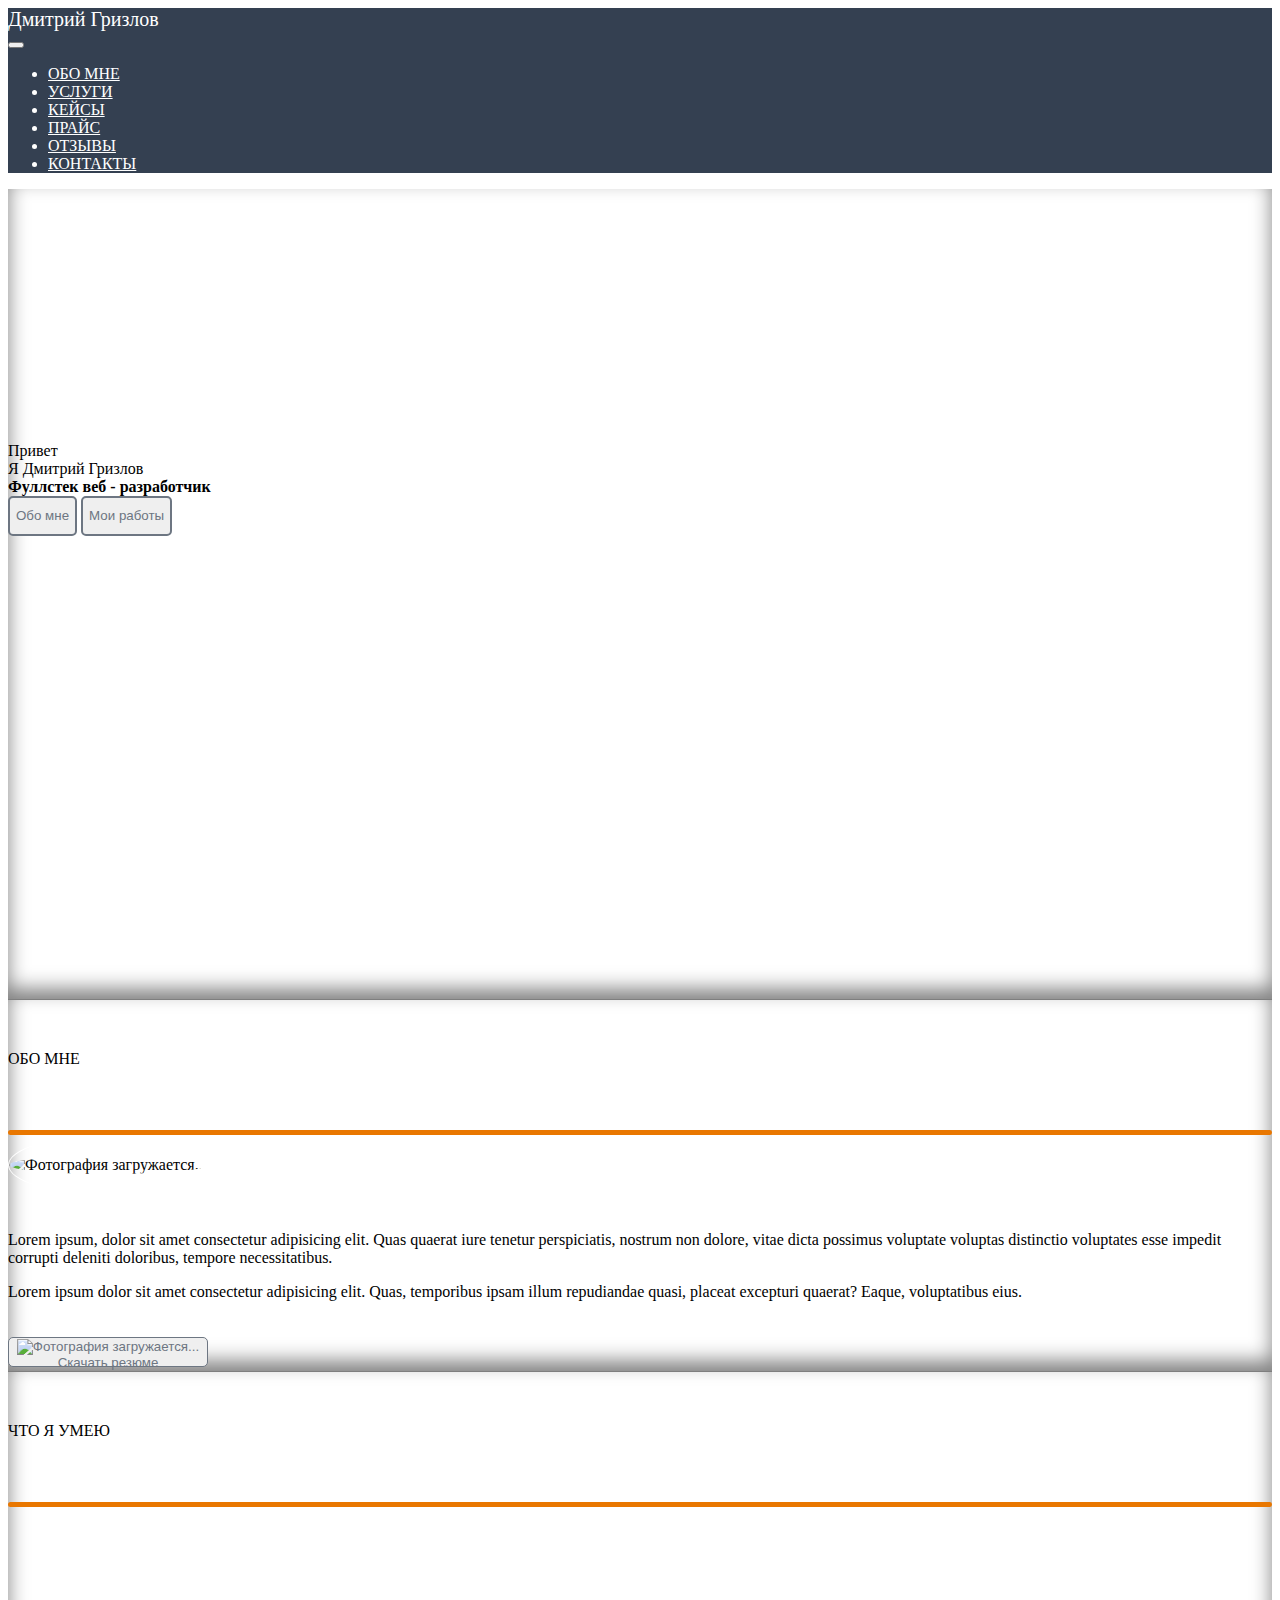
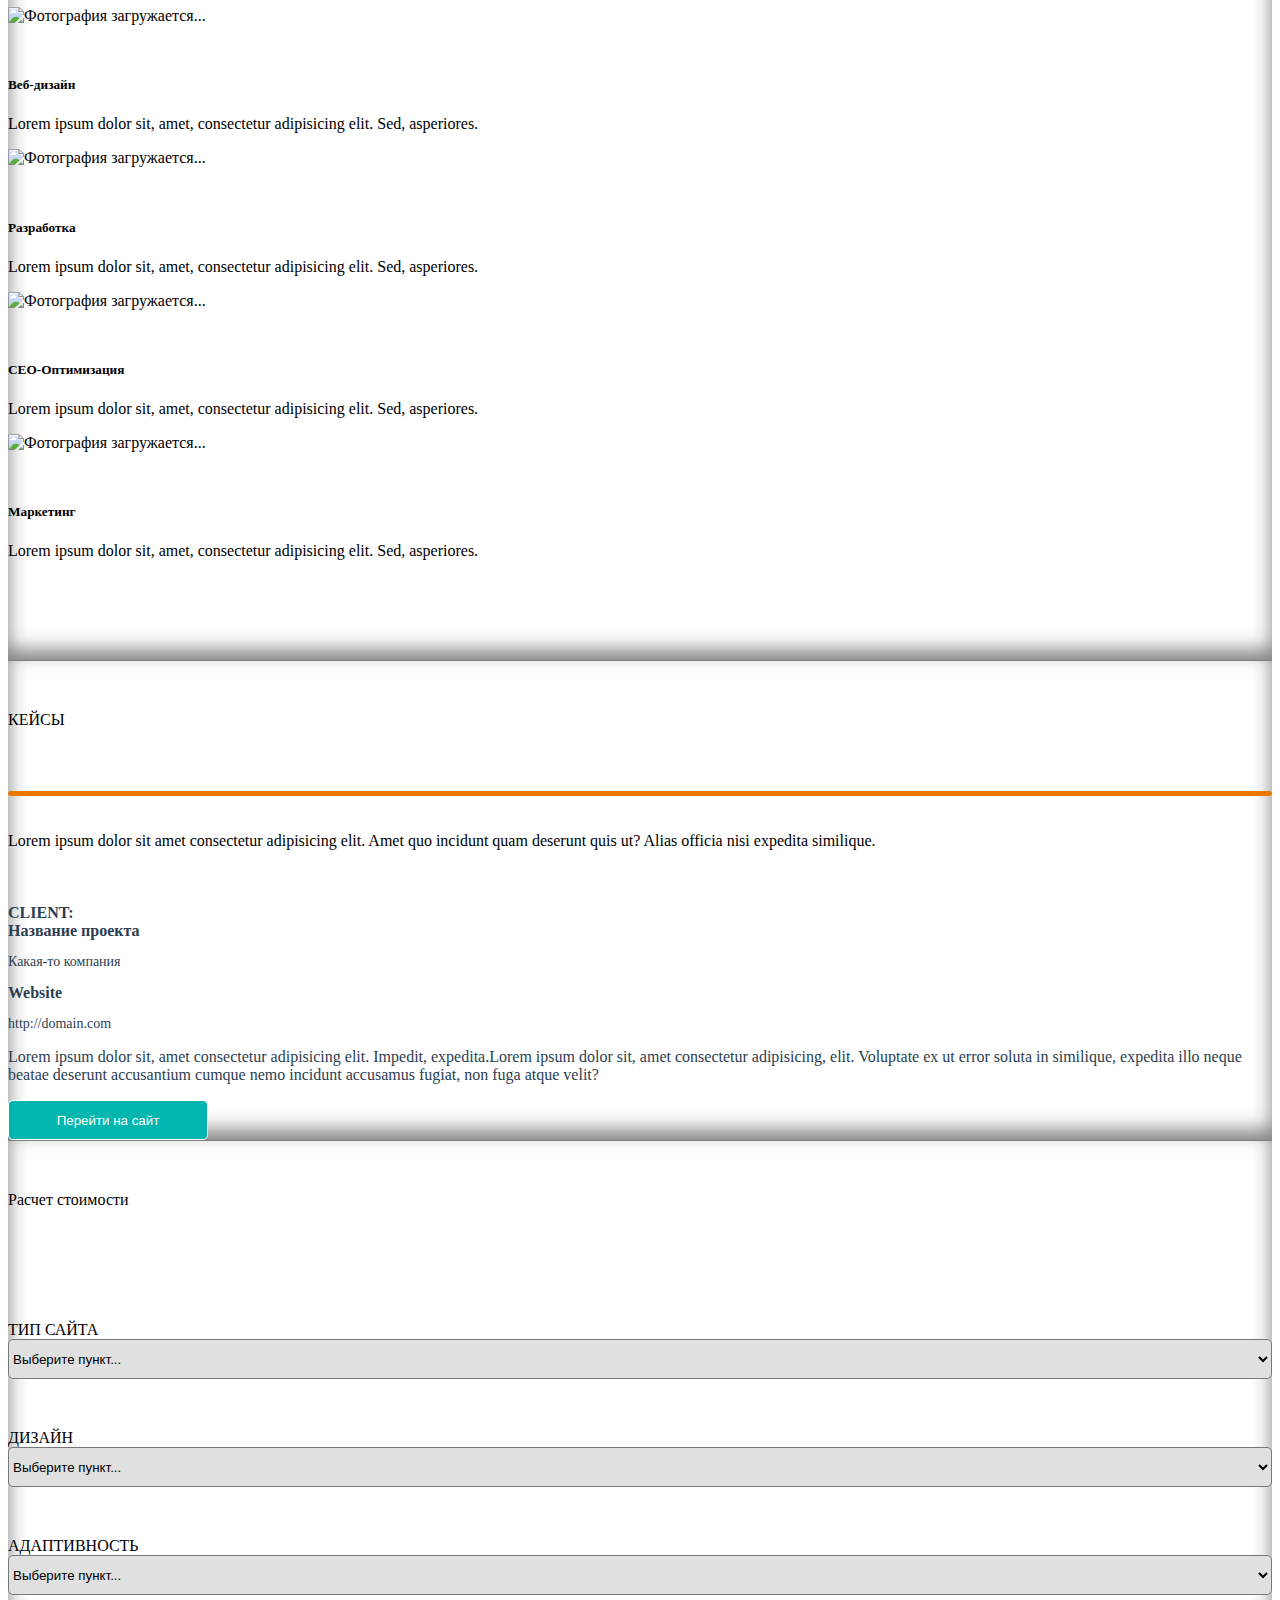
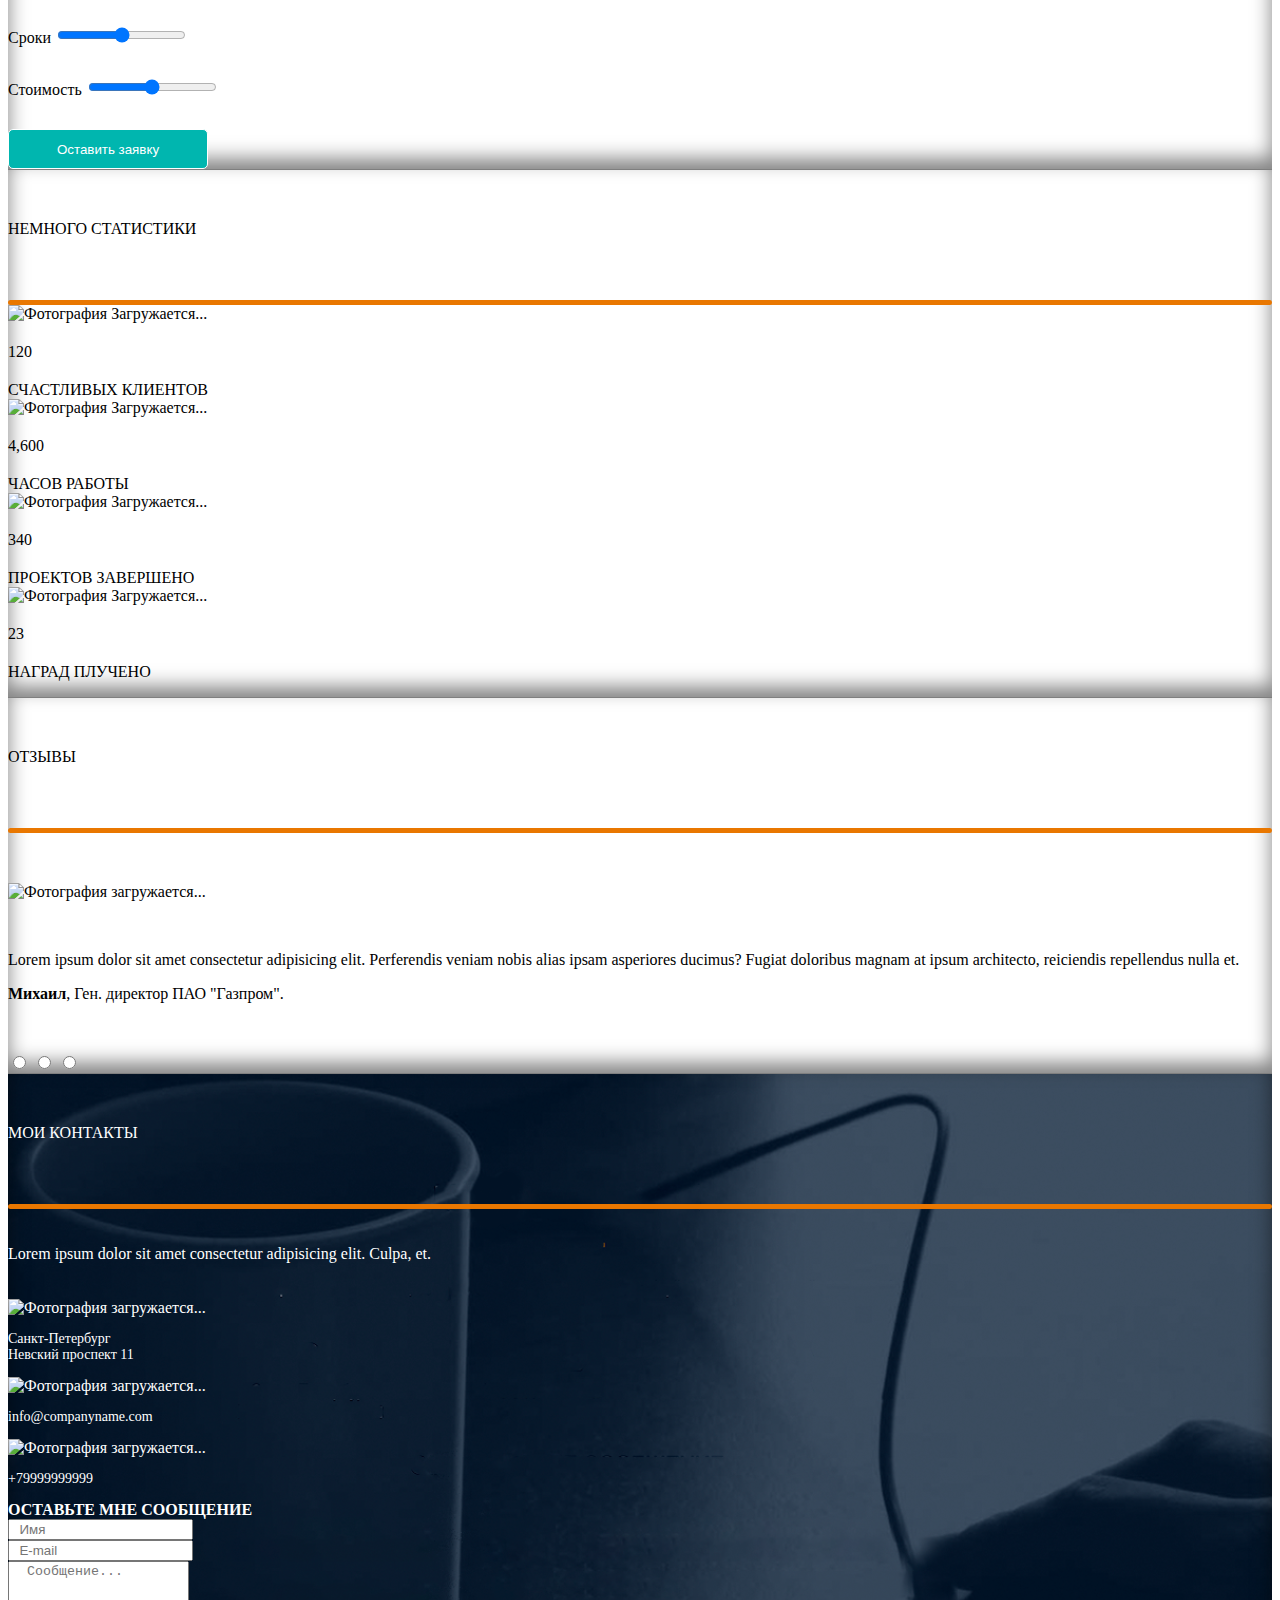
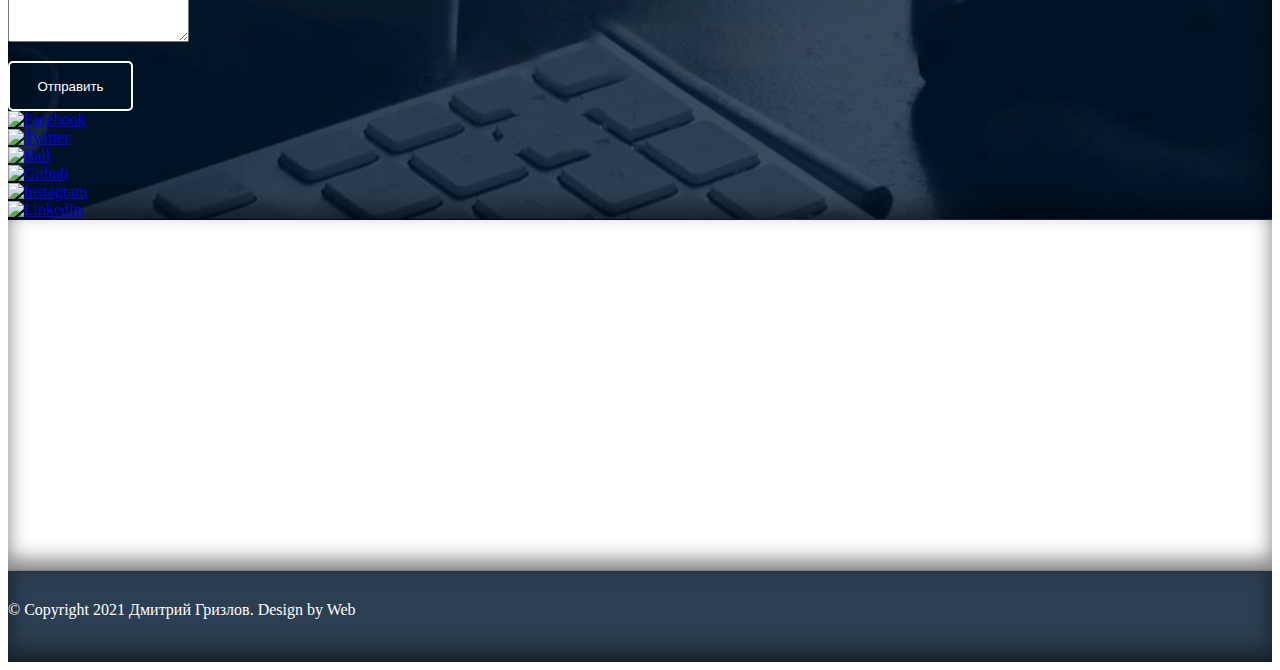
==== src(bootstrap)/index.html @ e9e8d197 "Правки" ====
<!DOCTYPE HTML>
<html lang="ru">
 <head>
  <meta charset="utf-8">
  <meta name="description" content="This is my first page">
  <meta name="author" content="Дмитрий Гризлов">
  <meta name="keywords" content="web-design, programming, freelance, web, www, site">
  <meta name="robots" content="all">
  <meta name="viewport" content="width=device-width, intial-scale=1.0">
  <link rel="stylesheet" href="css/bootstrap.min.css">
  <link rel="stylesheet" href="css/style.css">
  <title>Дмитрий Гризлов Фуллстек веб - разработчик</title>
 </head>
 <body>
  <header>
	<nav class="navbar navbar-expand-lg navbar-light header-navbar" style="background-color: #344051;">
		<div class="container navbar-container">
		  <a class="logo" href="#">Дмитрий Гризлов</a>
		  <div class="col-lg-4 col-md-2"></div>
		  <button class="navbar-toggler toogle-btn border-light" type="button" data-bs-toggle="collapse" data-bs-target="#navbarSupportedContent" aria-controls="navbarSupportedContent" aria-expanded="false" aria-label="Toggle navigation">
			<span class="navbar-toggler-icon" style="color:#fff;"></span>
		  </button>
		  <div class="collapse navbar-collapse bar-menu" id="navbarSupportedContent">
			<ul class="navbar-nav me-auto mb-2 mb-lg-0 align-self-end">

			  <li class="nav-item">
				<a class="nav-link text-light" aria-current="page" href="#">ОБО МНЕ</a>
			  </li>

			  <li class="nav-item">
				<a class="nav-link text-light" href="#">УСЛУГИ</a>
			  </li>

			  <li class="nav-item">
				<a class="nav-link text-light" href="#">КЕЙСЫ</a>
			  </li>

			  <li class="nav-item">
				<a class="nav-link text-light" href="#">ПРАЙС</a>
			  </li>

			  <li class="nav-item">
				<a class="nav-link text-light" href="#">ОТЗЫВЫ</a>
			  </li>

			  <li class="nav-item">
				<a class="nav-link text-light" href="#">КОНТАКТЫ</a>
			  </li>
			</ul>
		  </div>
		</div>
	</nav>
  </header>
	<script src="js/bootstrap.bundle.min.js"></script>

  <section class="first-screen">
	  <div class="container-fluid">
		<div class="container title_container">
				<div class="col-6 d-block">
						<div class="h1 text-center">Привет<br>Я Дмитрий Гризлов</div>	
						<div class="h5 text-muted text-center">Фуллстек веб - разработчик</div>

				<div class="d-grid gap-2 d-md-flex justify-content-md-center">
					<button class="topic_btn">Обо мне</button>
					<button class="topic_btn">Мои работы</button>
				</div>
		</div>
	  </div>
  </section>

  <section class="second-screen">
		<div class="conatiner-fluid ">
			<div class="container">
				<div class="h4 text-center topic-title">ОБО МНЕ</div>
				<div class="row">
					<div class="col-5"></div>
					<div class="col-2 mt-2 mb-3 text-center">	
						<div class="line"></div>
					</div>
					<div class="col-5"></div>
				</div>

				<div class="row justify-content-center">
					<div class="col-5"></div>
					<div class="col-2 image_in_circle">
						<div> <img class="img-fluid" src="img/others/Me.jpg" alt="Фотография загружается..."></div>
					</div>
					<div class="col-5"></div>		
				</div>
				
				<div class="row">
					<div class="col-2"></div>
					<div class="col-8 text-center about_me_text">
						<p>Lorem ipsum, dolor sit amet consectetur adipisicing elit. Quas quaerat iure tenetur perspiciatis, nostrum non dolore, vitae dicta possimus voluptate voluptas distinctio voluptates esse impedit corrupti deleniti doloribus, tempore necessitatibus.</p>
						<p>Lorem ipsum dolor sit amet consectetur adipisicing elit. Quas, temporibus ipsam illum repudiandae quasi, placeat excepturi quaerat? Eaque, voluptatibus eius.</p>
					</div>
					<div class="col-2"></div>
				</div>
				<div class="row">
					<div class="col-4"></div>
					<div class="text-center mt-1 mb-5">
						<button class="download_cv_button">
							<img class="img-fluid" src="img\icons\download_cv.png" alt="Фотография загружается...">
							Скачать резюме
						</button>
					</div>
					<div class="col-4"></div>
				</div>
			</div>
		</div>
  </section>

  <section class="third-screen">
	<div class="container-fluid">
		<div class="container">
			<div class="h4 text-center topic-title">ЧТО Я УМЕЮ</div>
			<div class="row">
				<div class="col-4"></div>
				<div class="col-4 mt-2 mb-2 text-center">	
					<div class="line"></div>
				</div>
				<div class="col-4"></div>
				</div>
			</div>

			<div class="row text-center skills-list">
				<div class="col-3 skill">
						<img class="skill_img"src="img\icons\laptop_icon.png" alt="Фотография загружается...">
						<h5 class="skill_name">Веб-дизайн</h5>	
						<p class="skill_desc">Lorem ipsum dolor sit, amet, consectetur adipisicing elit. Sed, asperiores.</p>
				</div>

				<div class="col-3 skill">
						<img class="skill_img" src="img\icons\black_brackets_icon.png" alt="Фотография загружается...">
						<h5 class="skill_name">Разработка</h5>	
						<p class="skill_desc">Lorem ipsum dolor sit, amet, consectetur adipisicing elit. Sed, asperiores.</p>
				</div>

				<div class="col-3 skill">
						<img class="skill_img"src="img\icons\racket_icon.png" alt="Фотография загружается...">
						<h5 class="skill_name">СЕО-Оптимизация</h5>	
						<p class="skill_desc">Lorem ipsum dolor sit, amet, consectetur adipisicing elit. Sed, asperiores.</p>
				</div>

				<div class="col-3 skill">
						<img class="skill_img"src="img\icons\grammy_icon.png" alt="Фотография загружается...">
						<h5 class="skill_name">Маркетинг</h5>	
						<p class="skill_desc">Lorem ipsum dolor sit, amet, consectetur adipisicing elit. Sed, asperiores.</p>
				</div>
			</div>
		</div>
	</div>
  </section>

  <section class="fourth-screen">
	<div class="container-fluid">
		<div class="container">
			<div class="h4 text-center topic-title">КЕЙСЫ</div>
			<div class="row">
				<div class="col-5"></div>
				<div class="col-2 mt-2 text-center">	
					<div class="line"></div>
				</div>
				<div class="col-5"></div>
				</div>
			</div>

			<div class="row text-center topic_description">
				<div class="col-2"></div>
				<div class="col-8">
					<p>Lorem ipsum dolor sit amet consectetur adipisicing elit. Amet quo incidunt quam deserunt quis ut? Alias officia nisi expedita similique.</p>
				</div>
				<div class="col-2"></div>
			</div>
			
			<div class="mb-5 case-img">
				<img class="img-fluid" src="img/backgrounds/case-photo.jpeg" alt="">
			</div>

			<div class="row case-description">
				<div class="col-2 align-self-start">
					<div class="h5">CLIENT: </div>
				</div>

				<div class="col"></div>

				<div class="col-9 align-self-start">
					<div class="h5">Название проекта</div>
				</div>
			</div>

			<div class="row case-description">
				<div class="col-2 align-self-start">
					<p class="sub">Какая-то компания</p>
					<div class="h5">Website</div>
					<p class="sub">http://domain.com</p>
				</div>

				<div class="col"></div>

				<div class="col-9 mt-1 align-self-start">
					<p>Lorem ipsum dolor sit, amet consectetur adipisicing elit. Impedit, expedita.Lorem ipsum dolor sit, amet consectetur adipisicing, elit. Voluptate ex ut error soluta in similique, expedita illo neque beatae deserunt accusantium cumque nemo incidunt accusamus fugiat, non fuga atque velit?</p>
				</div>
			</div>
			
			<div class="col-2 mb-5 align-self-start">
				<button class="leave_request_btn">Перейти на сайт</button>
			</div>
		</div>
	</div>
  </section>

  <section class="fith-screen">
	  <div class="container-fluid">
		  <div class="container">
			<div class="h3 text-center topic-title">Расчет стоимости</div>

			<div class="col-11 offset-1 option-block">
				<div class="h6">ТИП САЙТА</div>
				<select class="form">
					<option selected>Выберите пункт...</option>
					<option value="1">Сайт-визитка</option>
					<option value="2">Интернет-магазин</option>
					<option value="3">Блог</option>
				  </select>
			</div>

			<div class="col-11 offset-1 option-block">
				<div class="h6">ДИЗАЙН</div>
				<select class="form">
					<option selected>Выберите пункт...</option>
					<option value="1">Сайт-визитка</option>
					<option value="2">Интернет-магазин</option>
					<option value="3">Блог</option>
				  </select>
			</div>

			<div class="col-11 offset-1 option-block">
				<div class="h6">АДАПТИВНОСТЬ</div>
				<select class="form">
					<option selected> Выберите пункт...</option>
					<option value="1">Сайт-визитка</option>
					<option value="2">Интернет-магазин</option>
					<option value="3">Блог</option>
				  </select>
			</div>

			<div class="col-10 offset-1 ranges">
				<label for="customRange1" class="form-label">Сроки</label>
				<input type="range" class="form-range" id="customRange1">
			</div>

			<div class="col-10 offset-1 ranges">
				<label for="customRange1" class="form-label">Стоимость</label>
				<input type="range" class="form-range" id="customRange1">
			</div>

			<div class="row justify-content-evenly leave-ticket-btn">
				<div class="col-5"></div>
				<div class="col-2 mb-5">
					<button class="w-auto h-auto text-wrap leave_request_btn">Оставить заявку</button>
				</div>
				<div class="col-5"></div>
			</div>
		  </div>
	  </div>
  </section>

  <section class="sixth-screen">
	<div class="container-fluid">
		<div class="container">
			<div class="h4 cover-heading text-center topic-title">НЕМНОГО СТАТИСТИКИ</div>
			<div class="row">
				<div class="col-4"></div>
				<div class="col-4 mt-2 mb-5 text-center">	
					<div class="line"></div>
				</div>
				<div class="col-4"></div>
			</div>

			<div class="row mb-5 statistic-list">
				<div class="col-3">
					<div class="img-fluid text-center statistic_icon"><img class="img-fluid" src="img\icons\smile_icon.png" alt="Фотография Загружается..."></div>
					<div class="text-center statistic_number">120</div>
					<div class="text-wrap text-center statistic_description">СЧАСТЛИВЫХ КЛИЕНТОВ</div>							
				</div>

				<div class="col-3">
					<div class="text-center statistic_icon"><img class="img-fluid" src="img\icons\yellow_brackets_icon.png" alt="Фотография Загружается..."></div>
					<div class="text-center statistic_number">4,600</div>
					<div class="text-wrap text-center statistic_description">ЧАСОВ РАБОТЫ</div>
				</div>

				<div class="col-3">
					<div class="text-center statistic_icon"><img class="img-fluid" src="img\icons\tick_icon.png" alt="Фотография Загружается..."></div>
					<div class="text-center statistic_number">340</div>
					<div class="text-wrap text-center statistic_description">ПРОЕКТОВ ЗАВЕРШЕНО</div>
				</div>

				<div class="col-3">
					<div class="text-center statistic_icon"><img class="img-fluid" src="img\icons\cup_icon.png" alt="Фотография Загружается..."></div>
					<div class="text-center statistic_number">23</div>
					<div class="text-wrap text-center statistic_description"><p>НАГРАД ПЛУЧЕНО</p></div>
				</div>
			</div>

		</div>
	</div>
  </section>

  <section class="seventh-screen">	
	<div class="container-fluid">
		<div class="container">
			<div class="h4 text-center topic-title">ОТЗЫВЫ</div>

			<div class="row">
				<div class="col-5"></div>
				<div class="col-2 mt-2 text-center">	
					<div class="line"></div>
				</div>
				<div class="col-5"></div>
				</div>
			</div>

			<div class="row">
				<div class="col-5"></div>
				<div class="col-2 text-center small_customer_photo">
					<img class="img-fluid" src="img\others\reviewer_photo.png" alt="Фотография загружается...">	
				</div>
				<div class="col-5"></div>
			</div>

			<div class="row review ">
				<div class="col-2"></div>
				<div class="col-8 text-center">
					<p>
						Lorem ipsum dolor sit amet consectetur adipisicing elit. Perferendis veniam nobis alias ipsam asperiores ducimus? Fugiat doloribus magnam at ipsum architecto, reiciendis repellendus nulla et.
					</p>
					<span class="signature">
						<b>Михаил</b>, Ген. директор ПАО "Газпром".
					</span>
				</div>
				<div class="col-2"></div>
			</div>

			<div class="mb-5 text-center switch_review">
				<input type="radio" name="switch" value="1">
				<input type="radio" name="switch" value="2">
				<input type="radio" name="switch" value="3">	
			</div>

		</div>
	</div>
  </section>

  <section class="eighth-screen" >
	<div class="container-fluid">
		<div class="container">
			<div class="h4 text-center topic-title">МОИ КОНТАКТЫ</div>

			<div class="row">
				<div class="col-4"></div>
				<div class="col-4 mt-2 text-center">	
					<div class="line"></div>
				</div>
				<div class="col-4"></div>
				</div>
			</div>

			<div class="row">
				<div class="col-3"></div>
				<div class="col-6 text-center topic_description">
					<p>Lorem ipsum dolor sit amet consectetur adipisicing elit. Culpa, et.</p> 
				</div>
				<div class="col-3"></div>
			</div>

			<div class="row">
				<div class="col-3"></div>
				<div class="col-2 text-center contacts">
					<img class="mb-3" src="img\icons\geolocation_icon.png" alt="Фотография загружается...">
					<p class="address">Санкт-Петербург<br>Невский проспект 11</p>
				</div>

				<div class="col-2 text-center contacts">
					<img class="mb-3" src="img\icons\letter_icon.png" alt="Фотография загружается...">
					<p class="email">info@companyname.com</p>
				</div>

				<div class="col-2 text-center contacts">
					<img class="mb-3" src="img\icons\phone_icon.png" alt="Фотография загружается...">
					<p class="phone_number">+79999999999</p>
				</div>
				<div class="col-3"></div>
			</div>

			<div class="h5 text-center mb-4 leave-msg-topic">ОСТАВЬТЕ МНЕ СООБЩЕНИЕ</div>

			<div class="row">
				<div class="col-2"></div>
				<div class="col-4">
					<div class="input-text contact_field">
						<input type="text" aria-label="First name" class="form-control" placeholder="  Имя">
					</div>
				</div>

				<div class="col-4">
					<div class="input contact_field">
						<input type="text" aria-label="First name" class="form-control" placeholder="  E-mail">
					</div>
				</div>
				<div class="col-2"></div>
			</div>

			<div class="row mb-5">
				<div class="col-2"></div>
				<div class="col mt-3 mb-5 msg">
					<textarea class="form-control" rows="5" placeholder="  Сообщение..."></textarea>
				</div>
				<div class="col-2"></div>
			</div>

			<div class="col mt-5 mb-4 text-center">
				<button class="submit-btn">Отправить</button>
			</div>

			<div class="row mt-5 mb-5">
				<div class="col-3"></div>
				<div class="col text-center networks">
					<a href="https:\\www.facebook.com">
						<img src="img\icons\facebook_icon.png" alt="Facebook">
					</a>
				</div>

				<div class="col text-center networks">
					<a href="https:\\www.twitter.com">
						<img src="img\icons\twitter_icon.png" alt="Twitter">
					</a>
				</div>

				<div class="col text-center networks">
					<a href="https:\\www.html.com">
						<img src="img\icons\ball_icon.png" alt="Ball">
					</a>
				</div>

				<div class="col text-center networks">
					<a href="https:\\www.github.com">
						<img src="img\icons\github_icon.png" alt="Github">
					</a>
				</div>

				<div class="col text-center networks">
					<a href="https:\\www.instagram.com">
						<img src="img\icons\instagram_icon.png" alt="Instagram">
					</a>
				</div>

				<div class="col text-center networks">
					<a href="https:\\www.linkedin.com">
						<img src="img\icons\linkedin_icon.png" alt="LinkedIn">
					</a>
				</div>

				<div class="col-3">

				</div>
			</div>
		</div>
	</div>
  </section>

  <section class="map">
		<iframe src="https://www.google.com/maps/embed?pb=!1m14!1m12!1m3!1d43334.3682695538!2d39.69998985!3d47.247919849999995!2m3!1f0!2f0!3f0!3m2!1i1024!2i768!4f13.1!5e0!3m2!1sru!2sru!4v1631990847784!5m2!1sru!2sru" width="100%" height="350px" style="border:0;" allowfullscreen="" loading="lazy"></iframe>
  </section>

  <section class="footer text-center ">
	<div class="container-fluid">
		<footer>&copy; Copyright 2021 Дмитрий Гризлов. Design by Web</footer>
	</div>
  </section>

 </body>
</html>
---- src(bootstrap)/css/style.css ----
section{
	box-shadow: inset 0 -10px 20px rgba(0,0,0,0.5);
	border-bottom: 1px solid rgba(0,0,0,0.5);
}

nav{
	color:#fff;
	text-decoration: none;
}

@keyframes ltor-slide{
	from{
		opacity: 0;
		margin-left: -60%;
	}
	to{
		opacity: 1;
		margin-left: 0%;
	}
}

.logo{
	animation: ltor-slide 2s ease;
	transition:  transform;
	color: white;
	text-decoration: none;
	font-size: 20px;
}

.logo:hover{
	transform: scale(1.03);
	color: white;
}

.logo:active{
	color: #eb7800;
}


@keyframes appear{
	from{
		opacity: 0;
	}
	to{
		opacity: 1;
	}
}

.bar-menu{
	animation: appear 3s ease;
	transition:  transform;
}

.bar-menu a{
	color: white;
}

.bar-menu a:active{
	background-color: #fff !important;
	color: #2c3e51 !important;
}

.bar-menu li{
	border: 0px solid #2c3e51;
	border-radius: 5px;
}

.bar-menu li:hover{
	border-width: 1px;
	border-color: white;
	transition: .3s;
}

.bar-menu li:active{
	transform: scale(1.07);
	transition: .1s;
}

.first-screen{
	background-image: url(../img/backgrounds/background.png);
	background-repeat: no-repeat;
	background-size: contain;
	width: 100%;
	height: 90vh;
}

@keyframes foreground_ltor_slide{
	from{
		opacity: 0;
		margin-left: -60%;
		transform: rotate(-45deg);
	}

	to{
		opacity: 1;
		margin-left: 4%;
	}
}

.title_container{
	padding-top: 20%;
	animation: foreground_ltor_slide 2s ease;
	transition:  transform;
}

.title-btns{
	width:100%;
	height: 100px;
}

.ttl-btns-rw{
	height:100%;
	padding-left: 34%;
}

.topic_btn{
	border: 2px solid #6d7682;
	border-radius: 5px;
	color: #6d7682;
	height: 40px;
}

.topic_btn:hover{
	background-color: #344051;
	color: white;
	border-color: white;
	transition: .2s;
}

.topic_btn:active{
	transform: scale(1.1);
	transition: .2s;
}

.topic-title{
	height: 80px;
	padding-top: 50px;
}

@keyframes line_uprise {
	from{
		opacity:0;
	}
	to{
		opacity:1
	}
}

.line{
	border-bottom: 5px solid #e97700;
	border-radius: 3px;
	animation: line_uprise 4s ease;
	transition:  transform;
}

.image_in_circle img{
	padding: 20px 0;
	border: 1px solid #fff;
	border-radius: 50%;
	transition: 1s;
}

.image_in_circle img:hover{
	transform: rotateY(180deg); 
	transition: 1s;
}

.about_me_text{
	padding: 20px 0;
}

.download_cv_button{
	
	width:200px;
	height: 30px;
	border: 1px solid #6d7682;
	color: #6d7682;
	border-radius: 5px;
}

@keyframes scale_btn{
	from{
		transform: scale(1);
	}
	to{
		transform: scale(1.1);
	}
}

.download_cv_button:active{
	animation: scale_btn 0.05s ease;
	transition:  transform;
}

.download_cv_button:hover{
	background-color: #344051;
	color: white;
}

.third-screen{
	background-image: url(../img/backgrounds/price_range_bg.png);
	background-repeat: no-repeat;
	background-position: center;
	background-size: contain;
}

.skills-list{
	margin: 100px 0;
}

.skill_img{
	margin-bottom: 30px;
	transition: 1s;
}

.skill_img:hover{
	animation: scale_btn 1s forwards;
	transition:  transform;
}

.case-description{
	color:#2c3e51 !important;
}

.h5{
	font-weight: 700 !important;
}

.sub{
	font-size: 14px;
}

.topic_description{
	padding:20px 0;
}

.form{
	width: 100%;
	height: 40px;
	border-radius: 5px;
}

.form:focus{
	box-shadow: 5px 5px 5px #2c3e51;
}

.fith-screen{
	background-color: #fff;
	background-image: url(//img/backgrounds/price_range_bg.png);
	background-repeat: no-repeat;
	background-position: center;
	background-size: contain;
}

.option-block{
	padding-top: 50px;
}

.form{
	background-color: #e1e0e0;
}

.ranges{
	margin-top: 30px;
}

.leave-ticket-btn{
	margin-top: 30px;
}

.leave_request_btn{
	border: 1px solid #fff;
	background-color: #00b6af;
	border-radius: 5px;
	color: white;
	width: 200px;
	height: 40px;
}

.leave_request_btn:hover{
	background-color: #03b6a7;
}

.leave_request_btn:active{
	animation: scale_btn 0.05s ease;
	transition:  transform;
}

.sixth-screen{
	background-color: #fff;
}

.statistic_icon img{
	transition: 2s;
}

.statistic_icon img:hover{
	transform: rotateY(360deg) rotate(360deg);
	transition: 2s;
}

.statistic_icon{
	margin-bottom: 20px;
}

.statistic_number{
	margin-bottom: 20px;
}

.seventh-screen{
	background-color: #fff;
}

.small_customer_photo{
	margin: 50px 0;
}

.switch_review{
	margin-top: 50px;
}

.eighth-screen{
	width:100%;
	background-color: grey;
	background-image: url(../img/backgrounds/contacts_bcg_cropped.png);
	background-position: center;
	background-size: cover;
	color: white;
}

.contacts img:hover{
	transform:rotate(1080deg);
	transition:2s ease;
}

.contacts p{
	font-size: 14px;
}

.msg{
	width: 100%;
	height: 100px;
}

.submit-btn{
	width: 125px;
	height: 50px;
	color: #fff;
	border: 2px solid #fff;
	border-radius: 5px;
	background: none;
}

.submit-btn:hover{
	background-color: #fff;
	border-color: #2c3e51;
	color: #2c3e51;
	transition: .5s;
}

.submit-btn:active{
	animation: scale_btn 0.05s ease;
	transition:  transform;
}

.networks{
	transition: 2s;
}

.networks:hover{
	transform: rotateX(360deg) scale(1.3);
	transition: 2s;
	cursor: pointer;
}

.map{
	width:100%;
	height:350px;
	background-color: #fff;
}

.footer{
	height: 90px;
	background-color: #2c3e51;
	color:  #fff;
}

.footer footer{
	padding-top: 30px;
}
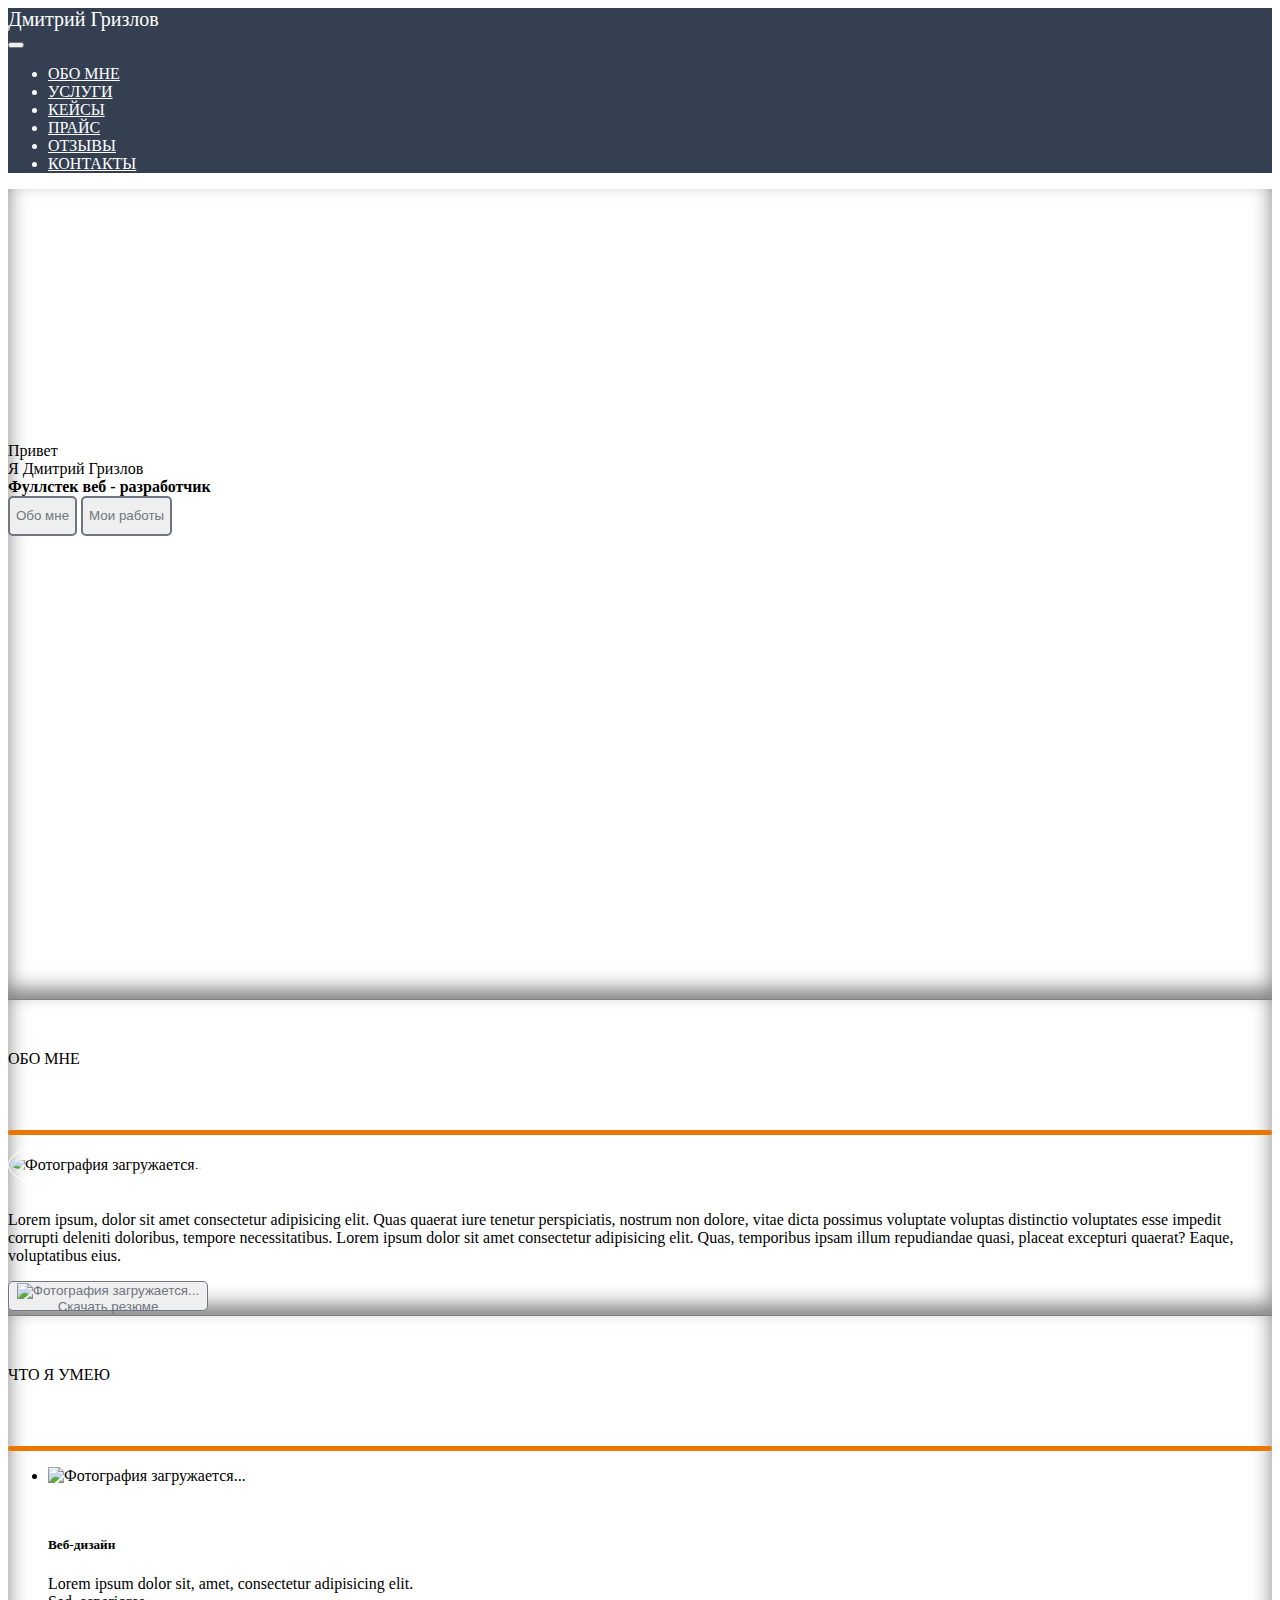
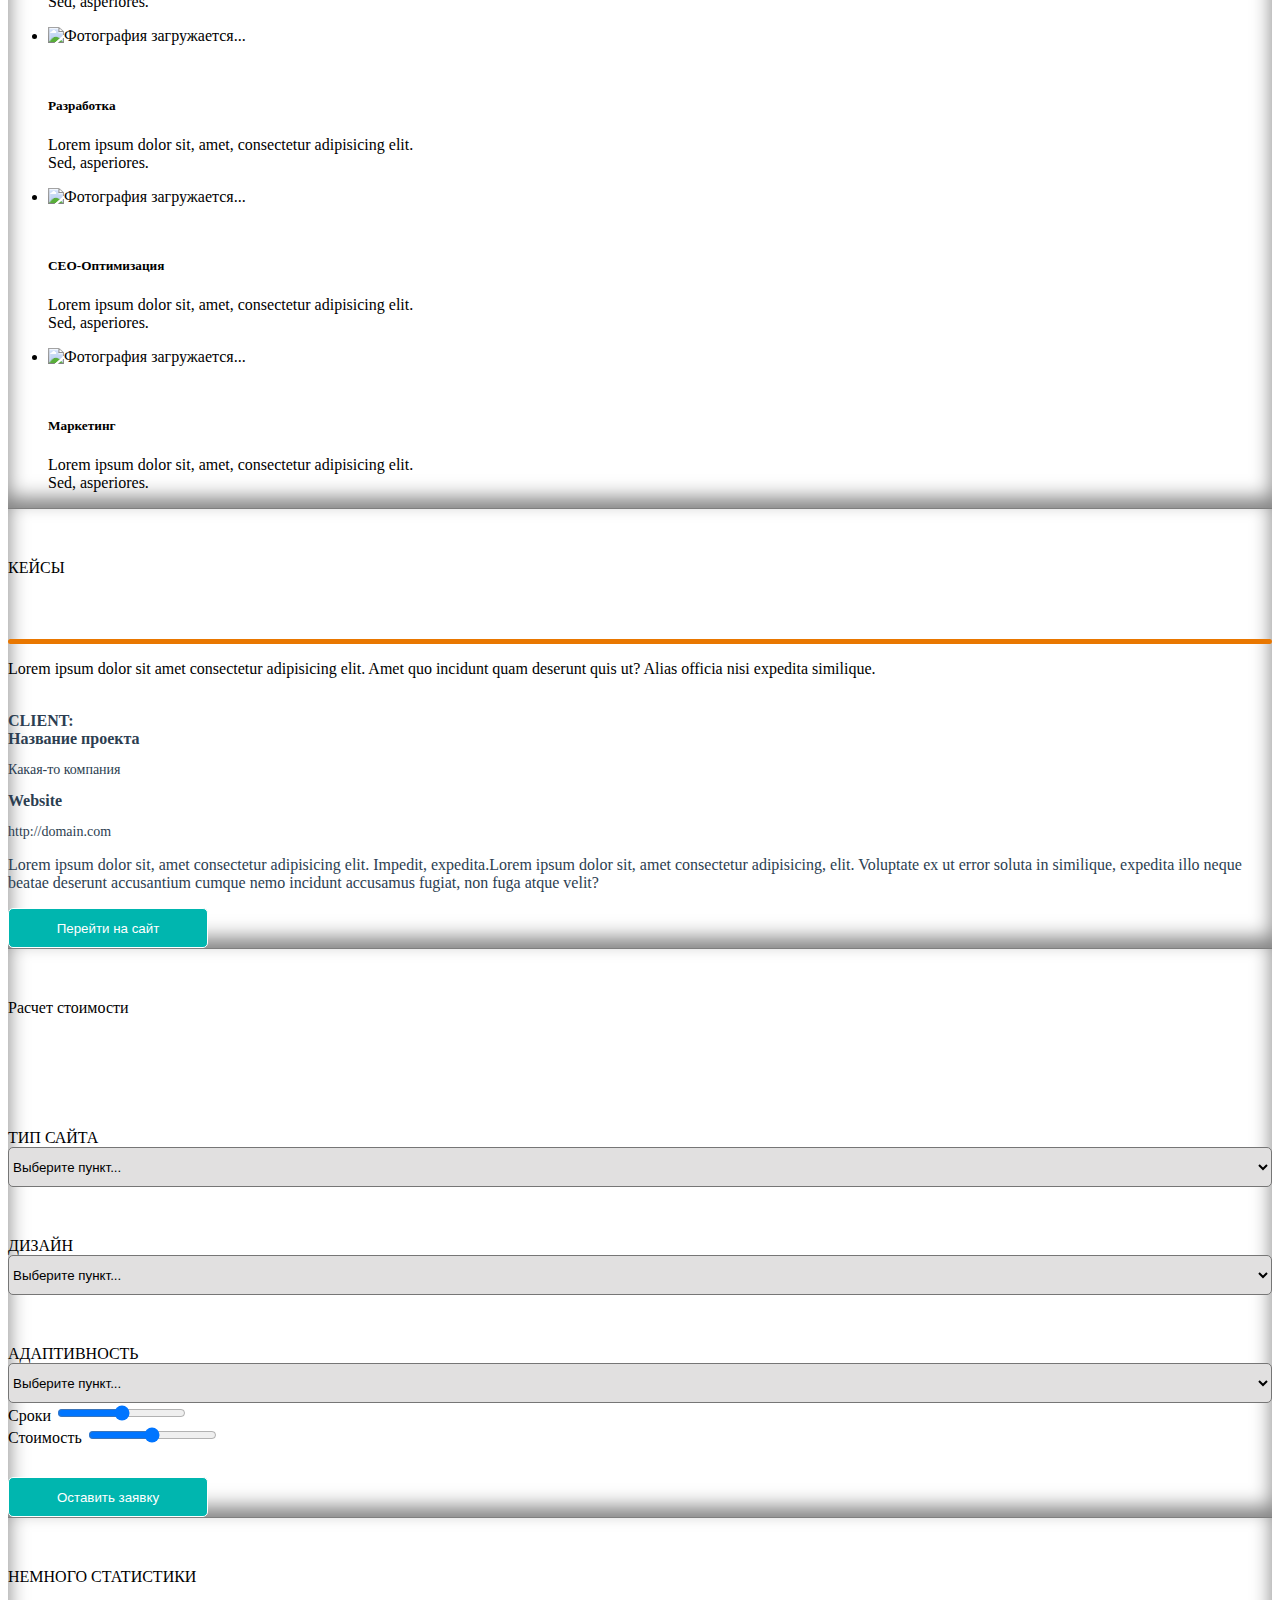
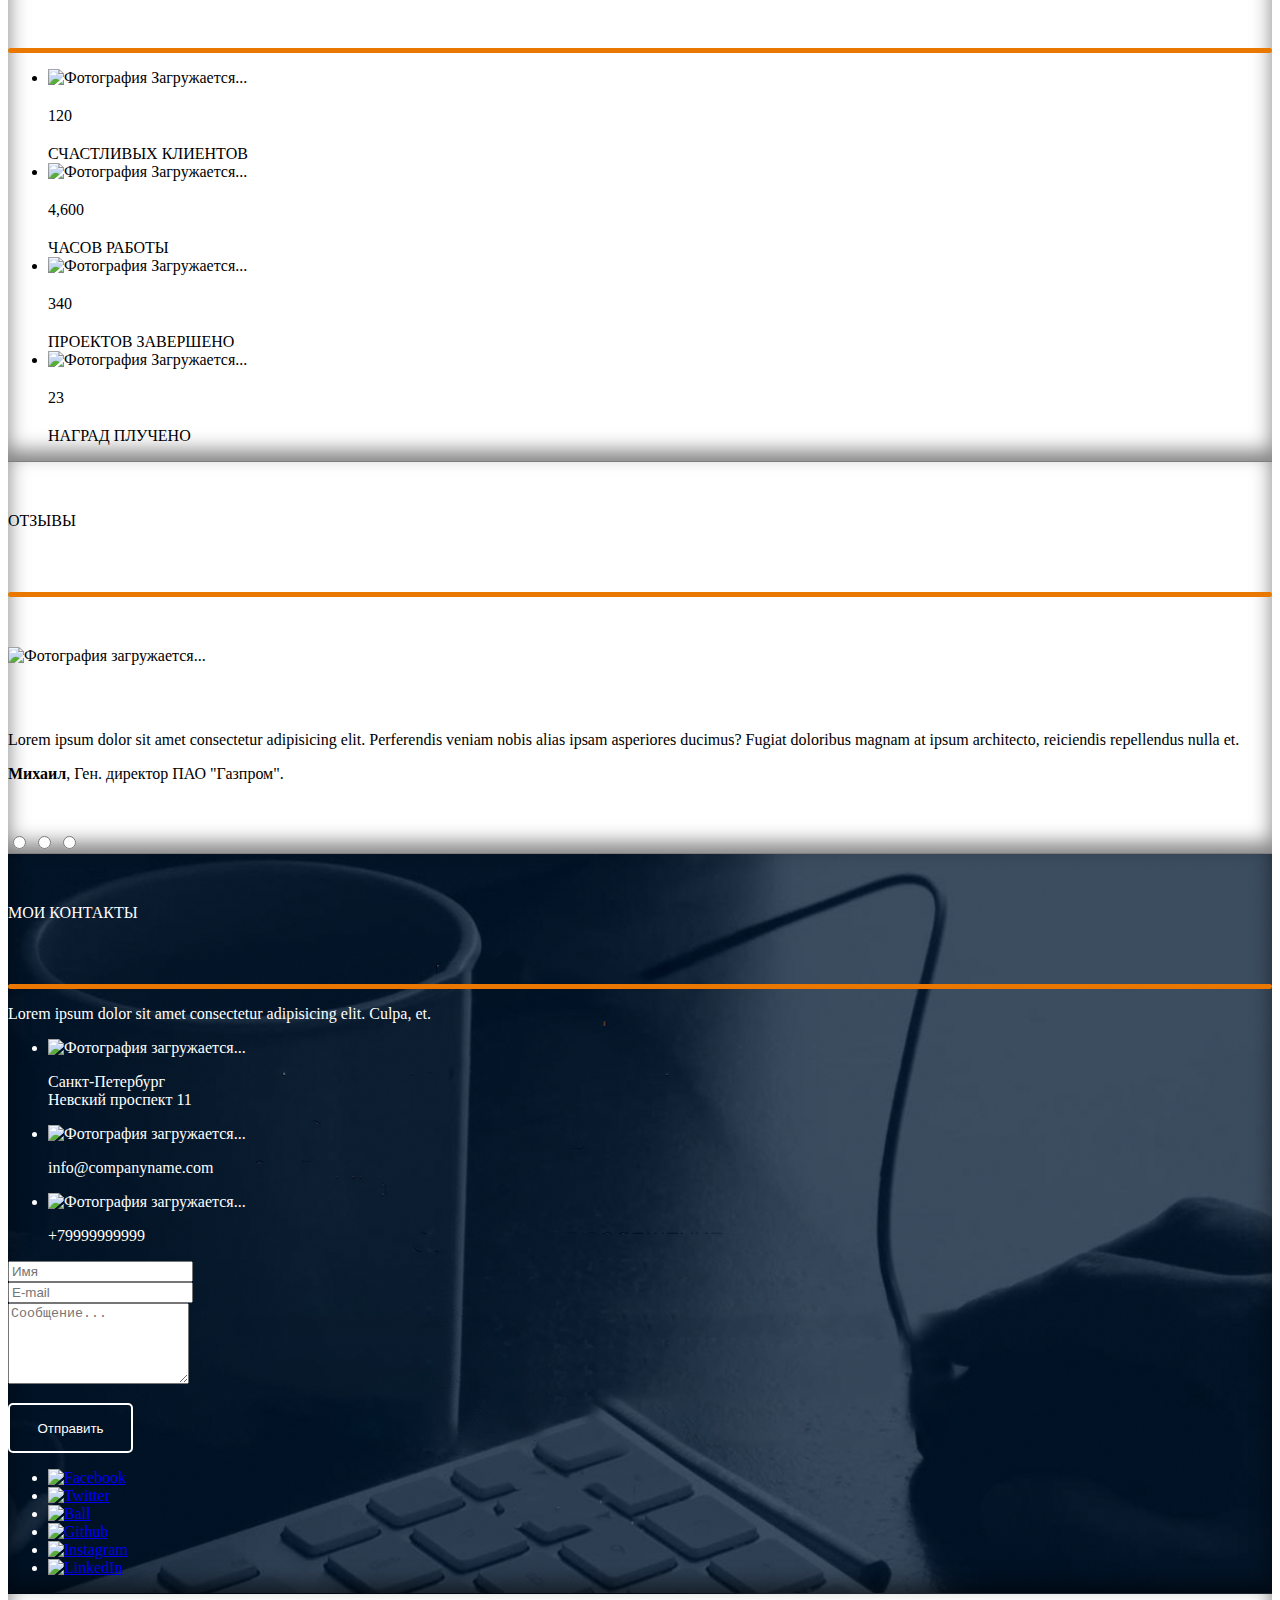
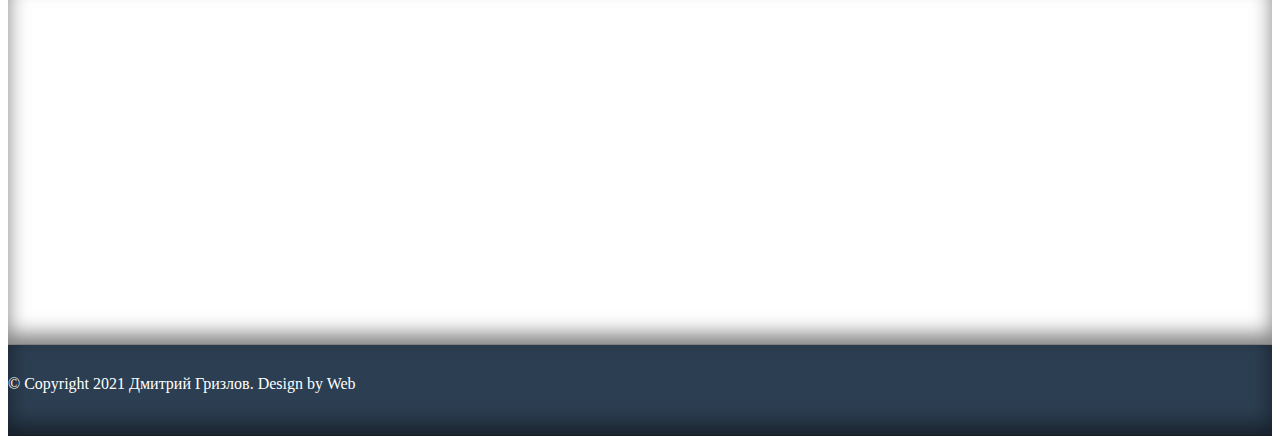
==== commit 6ef2f892: "Добавил скрипт" ====
--- a/src(bootstrap)/index.html
+++ b/src(bootstrap)/index.html
@@ -7,7 +7,7 @@
   <meta name="author" content="Дмитрий Гризлов">
   <meta name="keywords" content="web-design, programming, freelance, web, www, site">
   <meta name="robots" content="all">
-  <meta name="viewport" content="width=device-width, intial-scale=1.0">
+  <meta name="viewport" content="width=device-width", intial-scale="1.0">
   <link rel="stylesheet" href="css/bootstrap.min.css">
   <link rel="stylesheet" href="css/style.css">
   <title>Дмитрий Гризлов Фуллстек веб - разработчик</title>
@@ -61,8 +61,8 @@
 						<div class="h1 text-center">Привет<br>Я Дмитрий Гризлов</div>	
 						<div class="h5 text-muted text-center">Фуллстек веб - разработчик</div>
 
-				<div class="d-grid gap-2 d-md-flex justify-content-md-center">
-					<button class="topic_btn">Обо мне</button>
+				<div class="d-grid gap-2 d-md-flex text-center justify-content-center">
+					<button class="text-wrap topic_btn">Обо мне</button>
 					<button class="topic_btn">Мои работы</button>
 				</div>
 		</div>
@@ -72,7 +72,7 @@
   <section class="second-screen">
 		<div class="conatiner-fluid ">
 			<div class="container">
-				<div class="h4 text-center topic-title">ОБО МНЕ</div>
+				<div class="h4 text-center pt-5 topic-title">ОБО МНЕ</div>
 				<div class="row">
 					<div class="col-5"></div>
 					<div class="col-2 mt-2 mb-3 text-center">	
@@ -83,29 +83,25 @@
 
 				<div class="row justify-content-center">
 					<div class="col-5"></div>
-					<div class="col-2 image_in_circle">
+					<div class="col-2 mt-4 image_in_circle">
 						<div> <img class="img-fluid" src="img/others/Me.jpg" alt="Фотография загружается..."></div>
 					</div>
 					<div class="col-5"></div>		
 				</div>
 				
-				<div class="row">
-					<div class="col-2"></div>
-					<div class="col-8 text-center about_me_text">
-						<p>Lorem ipsum, dolor sit amet consectetur adipisicing elit. Quas quaerat iure tenetur perspiciatis, nostrum non dolore, vitae dicta possimus voluptate voluptas distinctio voluptates esse impedit corrupti deleniti doloribus, tempore necessitatibus.</p>
-						<p>Lorem ipsum dolor sit amet consectetur adipisicing elit. Quas, temporibus ipsam illum repudiandae quasi, placeat excepturi quaerat? Eaque, voluptatibus eius.</p>
-					</div>
-					<div class="col-2"></div>
-				</div>
-				<div class="row">
-					<div class="col-4"></div>
-					<div class="text-center mt-1 mb-5">
+				<div class="row justify-content-center">
+
+					<div class="col-8 text-center mt-4 mb-4">
+						<p>Lorem ipsum, dolor sit amet consectetur adipisicing elit. Quas quaerat iure tenetur perspiciatis, nostrum non dolore, vitae dicta possimus voluptate voluptas distinctio voluptates esse impedit corrupti deleniti doloribus, tempore necessitatibus. Lorem ipsum dolor sit amet consectetur adipisicing elit. Quas, temporibus ipsam illum repudiandae quasi, placeat excepturi quaerat? Eaque, voluptatibus eius.</p>
+					</div>
+				</div>
+				<div class="row justify-content-center">
+					<div class="col-12 text-center mt-1 mb-5">
 						<button class="download_cv_button">
 							<img class="img-fluid" src="img\icons\download_cv.png" alt="Фотография загружается...">
 							Скачать резюме
 						</button>
 					</div>
-					<div class="col-4"></div>
 				</div>
 			</div>
 		</div>
@@ -114,7 +110,7 @@
   <section class="third-screen">
 	<div class="container-fluid">
 		<div class="container">
-			<div class="h4 text-center topic-title">ЧТО Я УМЕЮ</div>
+			<div class="h4 text-center pt-5 topic-title">ЧТО Я УМЕЮ</div>
 			<div class="row">
 				<div class="col-4"></div>
 				<div class="col-4 mt-2 mb-2 text-center">	
@@ -124,31 +120,31 @@
 				</div>
 			</div>
 
-			<div class="row text-center skills-list">
-				<div class="col-3 skill">
-						<img class="skill_img"src="img\icons\laptop_icon.png" alt="Фотография загружается...">
-						<h5 class="skill_name">Веб-дизайн</h5>	
-						<p class="skill_desc">Lorem ipsum dolor sit, amet, consectetur adipisicing elit. Sed, asperiores.</p>
-				</div>
-
-				<div class="col-3 skill">
-						<img class="skill_img" src="img\icons\black_brackets_icon.png" alt="Фотография загружается...">
-						<h5 class="skill_name">Разработка</h5>	
-						<p class="skill_desc">Lorem ipsum dolor sit, amet, consectetur adipisicing elit. Sed, asperiores.</p>
-				</div>
-
-				<div class="col-3 skill">
-						<img class="skill_img"src="img\icons\racket_icon.png" alt="Фотография загружается...">
-						<h5 class="skill_name">СЕО-Оптимизация</h5>	
-						<p class="skill_desc">Lorem ipsum dolor sit, amet, consectetur adipisicing elit. Sed, asperiores.</p>
-				</div>
-
-				<div class="col-3 skill">
-						<img class="skill_img"src="img\icons\grammy_icon.png" alt="Фотография загружается...">
-						<h5 class="skill_name">Маркетинг</h5>	
-						<p class="skill_desc">Lorem ipsum dolor sit, amet, consectetur adipisicing elit. Sed, asperiores.</p>
-				</div>
-			</div>
+			<ul class="list-unstyled text-center justify-content-around mt-5">
+				<li class="list-inline-item mb-5">
+					<img class="mb-4 skill_img"src="img\icons\laptop_icon.png" alt="Фотография загружается...">
+					<h5>Веб-дизайн</h5>	
+					<p class="text-wrap">Lorem ipsum dolor sit, amet, consectetur adipisicing elit.<br> Sed, asperiores.</p>
+				</li>
+
+				<li class="list-inline-item mb-5">
+					<img class="mb-4 skill_img" src="img\icons\black_brackets_icon.png" alt="Фотография загружается...">
+					<h5>Разработка</h5>	
+					<p class="text-wrap">Lorem ipsum dolor sit, amet, consectetur adipisicing elit.<br> Sed, asperiores.</p>	
+				</li>
+
+				<li class="list-inline-item mb-5">
+					<img class="mb-4 skill_img"src="img\icons\racket_icon.png" alt="Фотография загружается...">
+					<h5>СЕО-Оптимизация</h5>	
+					<p class="text-wrap">Lorem ipsum dolor sit, amet, consectetur adipisicing elit.<br> Sed, asperiores.</p>
+				</li>
+
+				<li class="list-inline-item mb-5">
+					<img class="mb-4 skill_img"src="img\icons\grammy_icon.png" alt="Фотография загружается...">
+					<h5>Маркетинг</h5>	
+					<p class="text-wrap">Lorem ipsum dolor sit, amet, consectetur adipisicing elit.<br> Sed, asperiores.</p>
+				</li>
+			</ul>	
 		</div>
 	</div>
   </section>
@@ -156,7 +152,7 @@
   <section class="fourth-screen">
 	<div class="container-fluid">
 		<div class="container">
-			<div class="h4 text-center topic-title">КЕЙСЫ</div>
+			<div class="h4 text-center pt-5 topic-title">КЕЙСЫ</div>
 			<div class="row">
 				<div class="col-5"></div>
 				<div class="col-2 mt-2 text-center">	
@@ -166,7 +162,7 @@
 				</div>
 			</div>
 
-			<div class="row text-center topic_description">
+			<div class="row text-center mt-4 mb-4">
 				<div class="col-2"></div>
 				<div class="col-8">
 					<p>Lorem ipsum dolor sit amet consectetur adipisicing elit. Amet quo incidunt quam deserunt quis ut? Alias officia nisi expedita similique.</p>
@@ -174,9 +170,9 @@
 				<div class="col-2"></div>
 			</div>
 			
-			<div class="mb-5 case-img">
-				<img class="img-fluid" src="img/backgrounds/case-photo.jpeg" alt="">
-			</div>
+			
+				<img class="mb-5 bg-image case-img" src="img/backgrounds/case-photo.jpeg" alt="">
+			
 
 			<div class="row case-description">
 				<div class="col-2 align-self-start">
@@ -214,9 +210,9 @@
   <section class="fith-screen">
 	  <div class="container-fluid">
 		  <div class="container">
-			<div class="h3 text-center topic-title">Расчет стоимости</div>
-
-			<div class="col-11 offset-1 option-block">
+			<div class="h3 text-center pt-5 b-5 topic-title">Расчет стоимости</div>
+
+			<div class="col-11 offset-1 mt-5 option-block">
 				<div class="h6">ТИП САЙТА</div>
 				<select class="form">
 					<option selected>Выберите пункт...</option>
@@ -226,7 +222,7 @@
 				  </select>
 			</div>
 
-			<div class="col-11 offset-1 option-block">
+			<div class="col-11 offset-1 mt-5 option-block">
 				<div class="h6">ДИЗАЙН</div>
 				<select class="form">
 					<option selected>Выберите пункт...</option>
@@ -236,7 +232,7 @@
 				  </select>
 			</div>
 
-			<div class="col-11 offset-1 option-block">
+			<div class="col-11 offset-1 mt-5 option-block">
 				<div class="h6">АДАПТИВНОСТЬ</div>
 				<select class="form">
 					<option selected> Выберите пункт...</option>
@@ -246,23 +242,23 @@
 				  </select>
 			</div>
 
-			<div class="col-10 offset-1 ranges">
+			<div class="col-10 offset-1 mt-4">
 				<label for="customRange1" class="form-label">Сроки</label>
 				<input type="range" class="form-range" id="customRange1">
 			</div>
 
-			<div class="col-10 offset-1 ranges">
+			<div class="col-10 offset-1 mt-4">
 				<label for="customRange1" class="form-label">Стоимость</label>
 				<input type="range" class="form-range" id="customRange1">
 			</div>
 
-			<div class="row justify-content-evenly leave-ticket-btn">
-				<div class="col-5"></div>
-				<div class="col-2 mb-5">
-					<button class="w-auto h-auto text-wrap leave_request_btn">Оставить заявку</button>
-				</div>
-				<div class="col-5"></div>
-			</div>
+			<div class="row justify-content-center mt-4 leave-ticket-btn">
+
+				<div class="col-12 mb-5 text-center">
+					<button class="btn text-wrap leave_request_btn" type="button" href="#">Оставить заявку</button>
+				</div>
+
+			</div>	
 		  </div>
 	  </div>
   </section>
@@ -270,7 +266,7 @@
   <section class="sixth-screen">
 	<div class="container-fluid">
 		<div class="container">
-			<div class="h4 cover-heading text-center topic-title">НЕМНОГО СТАТИСТИКИ</div>
+			<div class="h4 cover-heading text-center pt-5  topic-title">НЕМНОГО СТАТИСТИКИ</div>
 			<div class="row">
 				<div class="col-4"></div>
 				<div class="col-4 mt-2 mb-5 text-center">	
@@ -279,32 +275,31 @@
 				<div class="col-4"></div>
 			</div>
 
-			<div class="row mb-5 statistic-list">
-				<div class="col-3">
-					<div class="img-fluid text-center statistic_icon"><img class="img-fluid" src="img\icons\smile_icon.png" alt="Фотография Загружается..."></div>
+			<ul class="list-unstyled text-center justify-content-around mt-5">
+				<li class="list-inline-item mb-5 mx-5">
+					<div class="mb-4 text-center statistic_icon"><img class="img-fluid" src="img\icons\smile_icon.png" alt="Фотография Загружается..."></div>
 					<div class="text-center statistic_number">120</div>
-					<div class="text-wrap text-center statistic_description">СЧАСТЛИВЫХ КЛИЕНТОВ</div>							
-				</div>
-
-				<div class="col-3">
-					<div class="text-center statistic_icon"><img class="img-fluid" src="img\icons\yellow_brackets_icon.png" alt="Фотография Загружается..."></div>
+					<div class="text-wrap text-center statistic_description">СЧАСТЛИВЫХ КЛИЕНТОВ</div>						
+				</li>
+
+				<li class="list-inline-item mb-5 mx-5">
+					<div class="mb-4 text-center statistic_icon"><img class="img-fluid" src="img\icons\yellow_brackets_icon.png" alt="Фотография Загружается..."></div>
 					<div class="text-center statistic_number">4,600</div>
-					<div class="text-wrap text-center statistic_description">ЧАСОВ РАБОТЫ</div>
-				</div>
-
-				<div class="col-3">
-					<div class="text-center statistic_icon"><img class="img-fluid" src="img\icons\tick_icon.png" alt="Фотография Загружается..."></div>
+					<div class="text-wrap text-center statistic_description">ЧАСОВ РАБОТЫ</div>	
+				</li>
+
+				<li class="list-inline-item mb-5 mx-5">
+					<div class="mb-4 text-center statistic_icon"><img class="img-fluid" src="img\icons\tick_icon.png" alt="Фотография Загружается..."></div>
 					<div class="text-center statistic_number">340</div>
 					<div class="text-wrap text-center statistic_description">ПРОЕКТОВ ЗАВЕРШЕНО</div>
-				</div>
-
-				<div class="col-3">
-					<div class="text-center statistic_icon"><img class="img-fluid" src="img\icons\cup_icon.png" alt="Фотография Загружается..."></div>
+				</li>
+
+				<li class="list-inline-item mb-5 mx-5">
+					<div class="mb-4 text-center statistic_icon"><img class="img-fluid" src="img\icons\cup_icon.png" alt="Фотография Загружается..."></div>
 					<div class="text-center statistic_number">23</div>
 					<div class="text-wrap text-center statistic_description"><p>НАГРАД ПЛУЧЕНО</p></div>
-				</div>
-			</div>
-
+				</li>
+			</ul>	
 		</div>
 	</div>
   </section>
@@ -312,7 +307,7 @@
   <section class="seventh-screen">	
 	<div class="container-fluid">
 		<div class="container">
-			<div class="h4 text-center topic-title">ОТЗЫВЫ</div>
+			<div class="h4 text-center pt-5 topic-title">ОТЗЫВЫ</div>
 
 			<div class="row">
 				<div class="col-5"></div>
@@ -325,8 +320,8 @@
 
 			<div class="row">
 				<div class="col-5"></div>
-				<div class="col-2 text-center small_customer_photo">
-					<img class="img-fluid" src="img\others\reviewer_photo.png" alt="Фотография загружается...">	
+				<div class="col-2 mt-5 mb-5 text-center">
+					<img class="img small_customer_photo" src="img\others\reviewer_photo.png" alt="Фотография загружается...">	
 				</div>
 				<div class="col-5"></div>
 			</div>
@@ -357,7 +352,7 @@
   <section class="eighth-screen" >
 	<div class="container-fluid">
 		<div class="container">
-			<div class="h4 text-center topic-title">МОИ КОНТАКТЫ</div>
+			<div class="h4 text-center pt-5  topic-title">МОИ КОНТАКТЫ</div>
 
 			<div class="row">
 				<div class="col-4"></div>
@@ -370,44 +365,40 @@
 
 			<div class="row">
 				<div class="col-3"></div>
-				<div class="col-6 text-center topic_description">
+				<div class="col-6 text-center mt-3">
 					<p>Lorem ipsum dolor sit amet consectetur adipisicing elit. Culpa, et.</p> 
 				</div>
 				<div class="col-3"></div>
 			</div>
 
-			<div class="row">
-				<div class="col-3"></div>
-				<div class="col-2 text-center contacts">
-					<img class="mb-3" src="img\icons\geolocation_icon.png" alt="Фотография загружается...">
+			<ul class="list-unstyled text-center align-items-start justify-content-around mt-4">
+				<li class="list-inline-item mx-5 mb-3">
+					<img class="img mb-3" src="img\icons\geolocation_icon.png" alt="Фотография загружается...">
 					<p class="address">Санкт-Петербург<br>Невский проспект 11</p>
-				</div>
-
-				<div class="col-2 text-center contacts">
-					<img class="mb-3" src="img\icons\letter_icon.png" alt="Фотография загружается...">
+				</li>
+
+				<li class="list-inline-item mx-5 mb-3">
+					<img class="img mb-3" src="img\icons\letter_icon.png" alt="Фотография загружается...">
 					<p class="email">info@companyname.com</p>
-				</div>
-
-				<div class="col-2 text-center contacts">
-					<img class="mb-3" src="img\icons\phone_icon.png" alt="Фотография загружается...">
+				</li>
+
+				<li class="list-inline-item mx-5 mb-3">
+					<img class="img mb-3" src="img\icons\phone_icon.png" alt="Фотография загружается...">
 					<p class="phone_number">+79999999999</p>
-				</div>
-				<div class="col-3"></div>
-			</div>
-
-			<div class="h5 text-center mb-4 leave-msg-topic">ОСТАВЬТЕ МНЕ СООБЩЕНИЕ</div>
+				</li>
+			</ul>
 
 			<div class="row">
 				<div class="col-2"></div>
 				<div class="col-4">
 					<div class="input-text contact_field">
-						<input type="text" aria-label="First name" class="form-control" placeholder="  Имя">
+						<input type="text" aria-label="First name" class="form-control" placeholder="Имя">
 					</div>
 				</div>
 
 				<div class="col-4">
 					<div class="input contact_field">
-						<input type="text" aria-label="First name" class="form-control" placeholder="  E-mail">
+						<input type="text" aria-label="First name" class="form-control" placeholder="E-mail">
 					</div>
 				</div>
 				<div class="col-2"></div>
@@ -416,57 +407,52 @@
 			<div class="row mb-5">
 				<div class="col-2"></div>
 				<div class="col mt-3 mb-5 msg">
-					<textarea class="form-control" rows="5" placeholder="  Сообщение..."></textarea>
+					<textarea class="form-control" rows="5" placeholder="Сообщение..."></textarea>
 				</div>
 				<div class="col-2"></div>
 			</div>
 
 			<div class="col mt-5 mb-4 text-center">
-				<button class="submit-btn">Отправить</button>
-			</div>
-
-			<div class="row mt-5 mb-5">
-				<div class="col-3"></div>
-				<div class="col text-center networks">
+				<button class="submit-btn" type="submit">Отправить</button>
+			</div>
+
+			<ul class="list-unstyled text-center justify-content-around mt-5">
+				<li class="list-inline-item mx-5 mb-4">
 					<a href="https:\\www.facebook.com">
-						<img src="img\icons\facebook_icon.png" alt="Facebook">
-					</a>
-				</div>
-
-				<div class="col text-center networks">
+						<img class="networks" src="img\icons\facebook_icon.png" alt="Facebook">
+					</a>
+				</li>
+
+				<li class="list-inline-item mx-5 mb-3">
 					<a href="https:\\www.twitter.com">
-						<img src="img\icons\twitter_icon.png" alt="Twitter">
-					</a>
-				</div>
-
-				<div class="col text-center networks">
+						<img class="networks" src="img\icons\twitter_icon.png" alt="Twitter">
+					</a>
+				</li>
+
+				<li class="list-inline-item mx-5 mb-4">
 					<a href="https:\\www.html.com">
-						<img src="img\icons\ball_icon.png" alt="Ball">
-					</a>
-				</div>
-
-				<div class="col text-center networks">
+						<img class="networks" src="img\icons\ball_icon.png" alt="Ball">
+					</a>
+				</li>
+
+				<li class="list-inline-item mx-5 mb-4">
 					<a href="https:\\www.github.com">
-						<img src="img\icons\github_icon.png" alt="Github">
-					</a>
-				</div>
-
-				<div class="col text-center networks">
+						<img class="networks" src="img\icons\github_icon.png" alt="Github">
+					</a>
+				</li>
+
+				<li class="list-inline-item mx-5 mb-4">
 					<a href="https:\\www.instagram.com">
-						<img src="img\icons\instagram_icon.png" alt="Instagram">
-					</a>
-				</div>
-
-				<div class="col text-center networks">
+						<img class="networks" src="img\icons\instagram_icon.png" alt="Instagram">
+					</a>
+				</li>
+
+				<li class="list-inline-item mx-5 mb-4">
 					<a href="https:\\www.linkedin.com">
-						<img src="img\icons\linkedin_icon.png" alt="LinkedIn">
-					</a>
-				</div>
-
-				<div class="col-3">
-
-				</div>
-			</div>
+						<img class="networks" src="img\icons\linkedin_icon.png" alt="LinkedIn">
+					</a>
+				</li>
+			</ul>
 		</div>
 	</div>
   </section>
@@ -475,11 +461,11 @@
 		<iframe src="https://www.google.com/maps/embed?pb=!1m14!1m12!1m3!1d43334.3682695538!2d39.69998985!3d47.247919849999995!2m3!1f0!2f0!3f0!3m2!1i1024!2i768!4f13.1!5e0!3m2!1sru!2sru!4v1631990847784!5m2!1sru!2sru" width="100%" height="350px" style="border:0;" allowfullscreen="" loading="lazy"></iframe>
   </section>
 
-  <section class="footer text-center ">
+  <section class="pt-5 pb-5 footer text-center ">
 	<div class="container-fluid">
 		<footer>&copy; Copyright 2021 Дмитрий Гризлов. Design by Web</footer>
 	</div>
   </section>
-
+  <script src="../src(bootstrap)/js/price-form.js"></script>
  </body>
-</html>+</html>
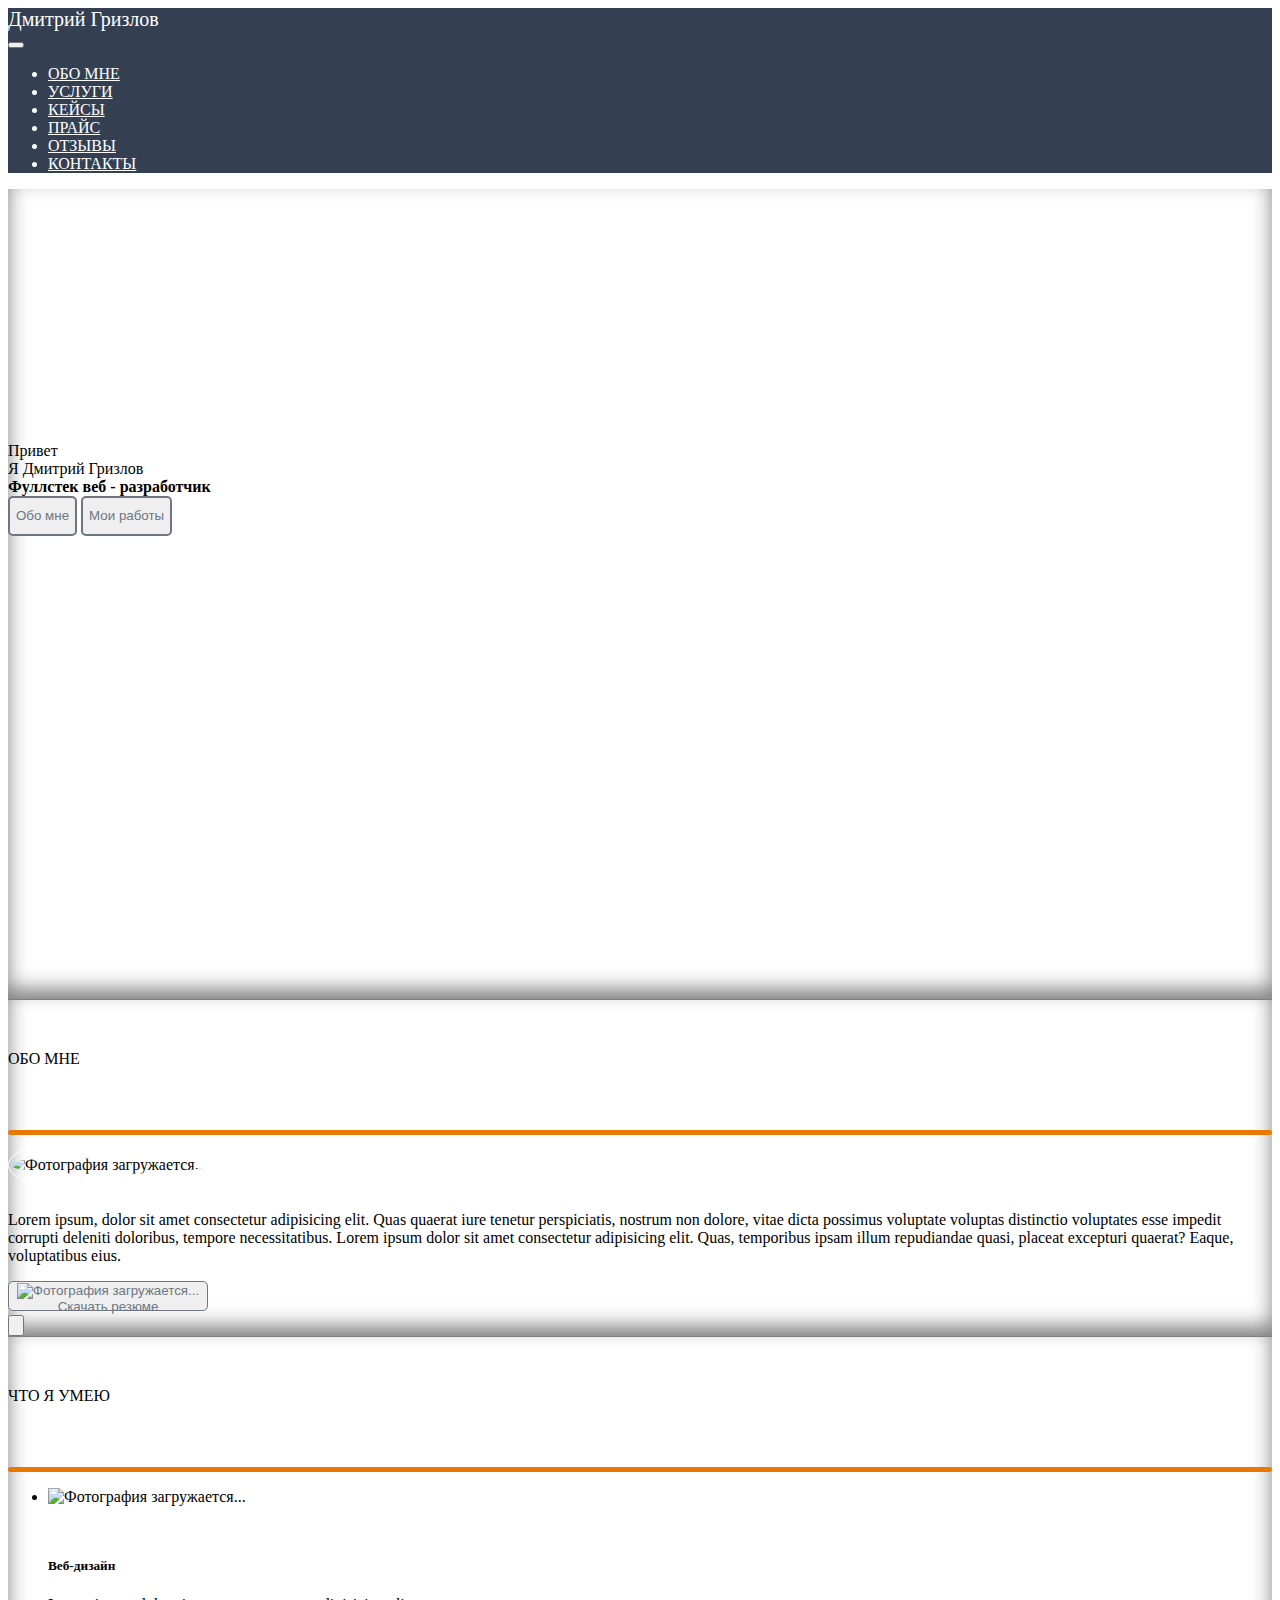
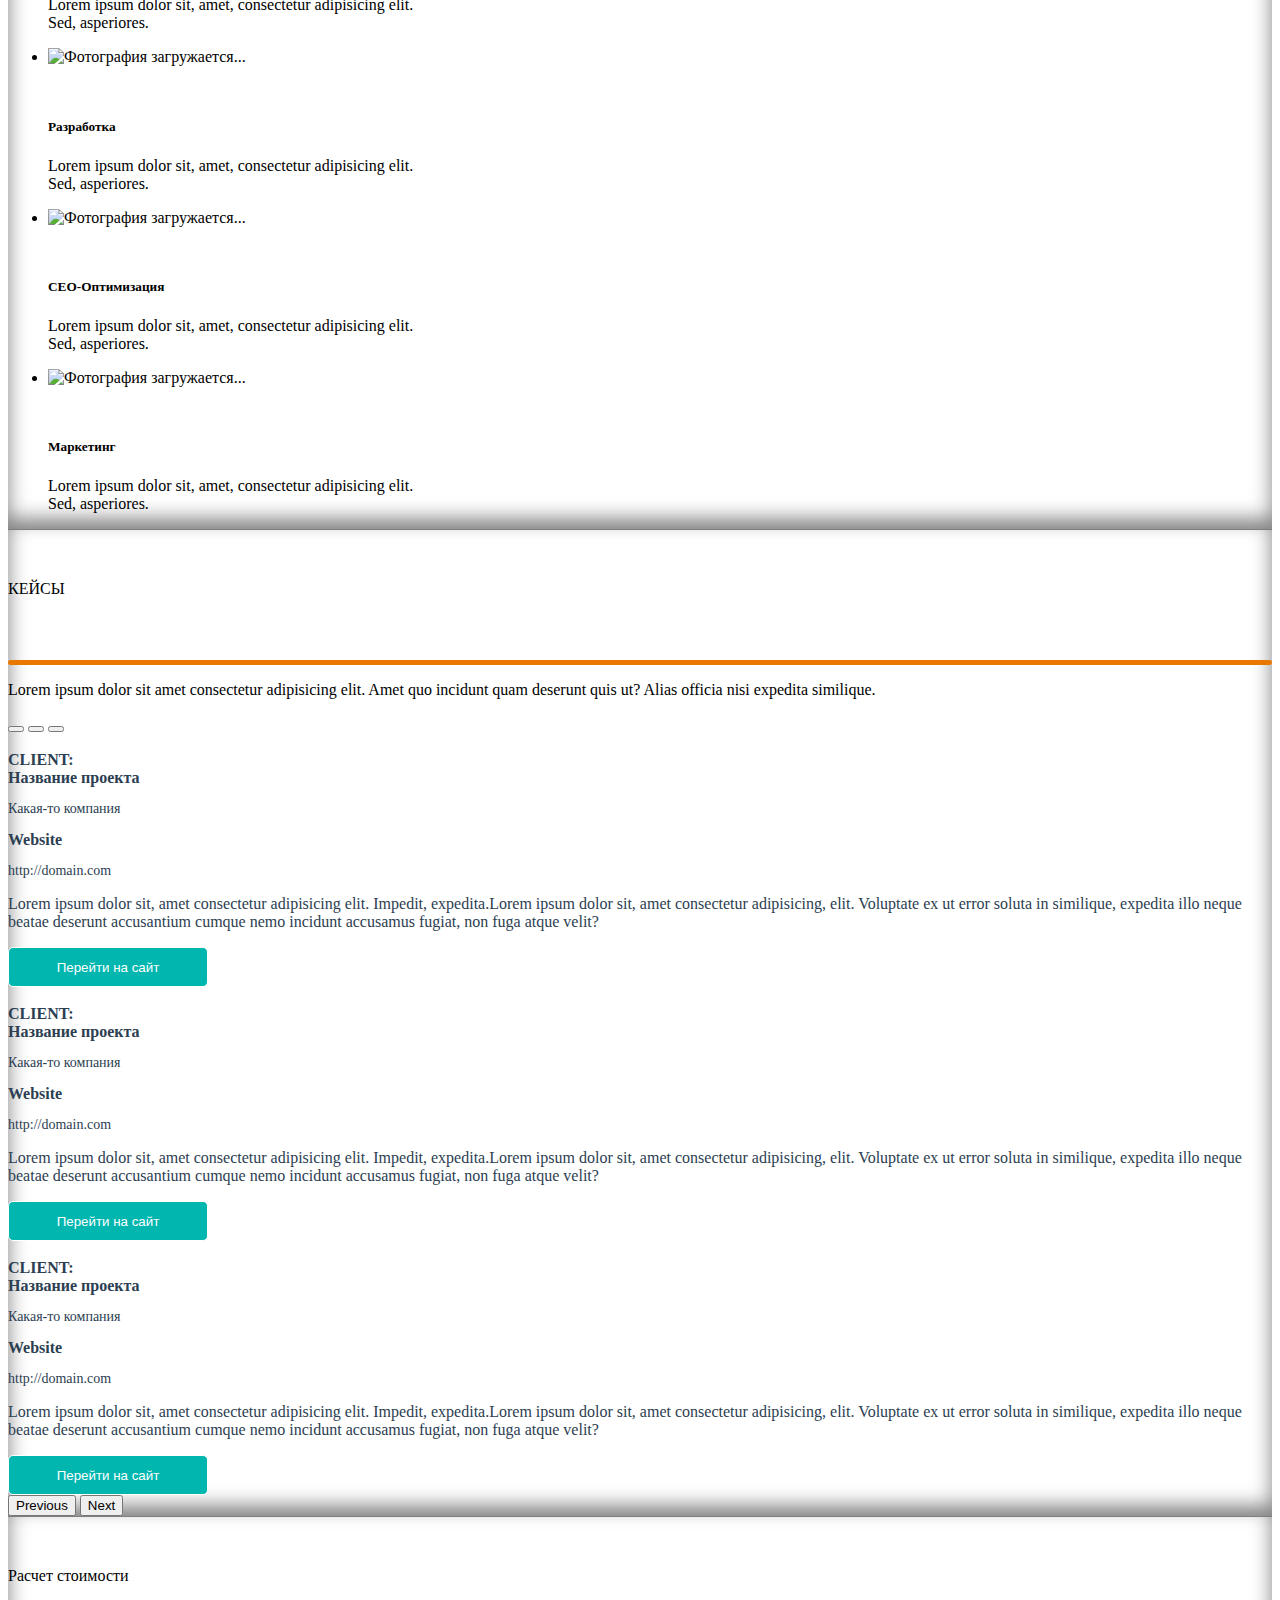
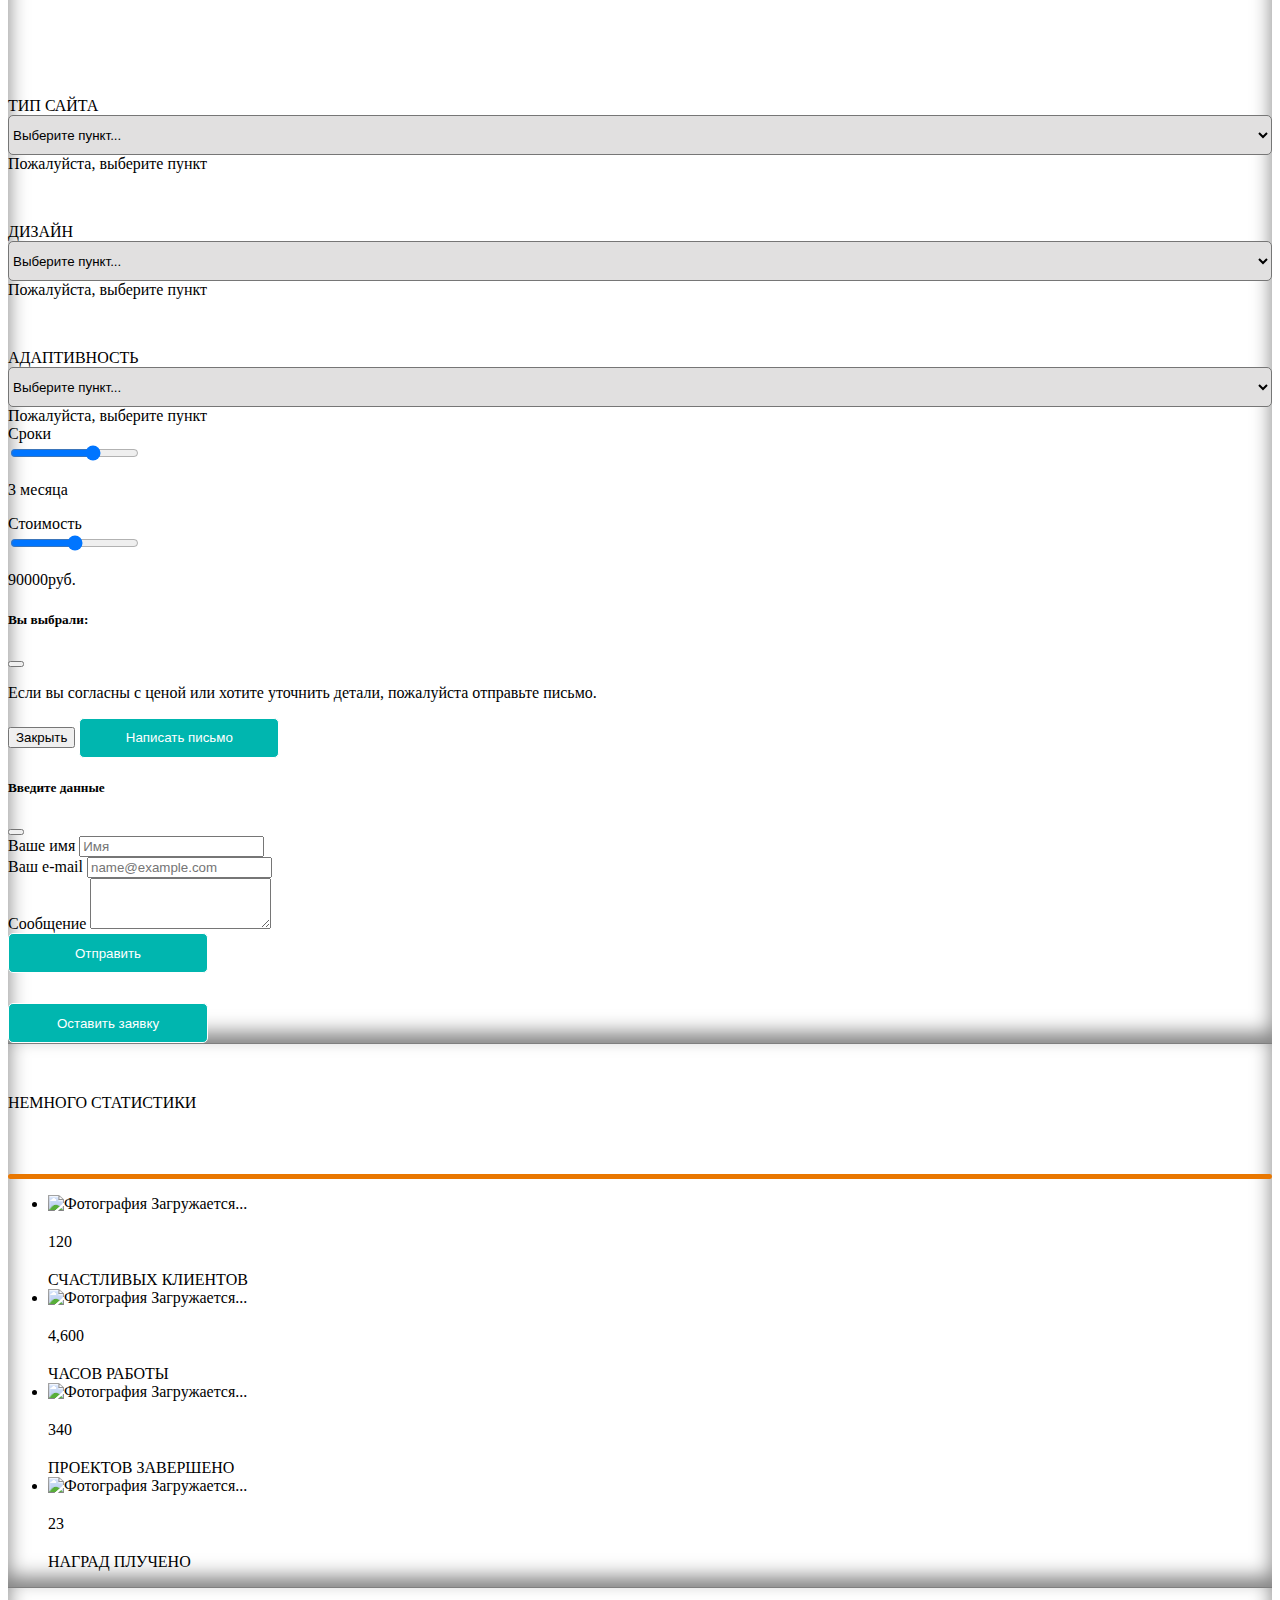
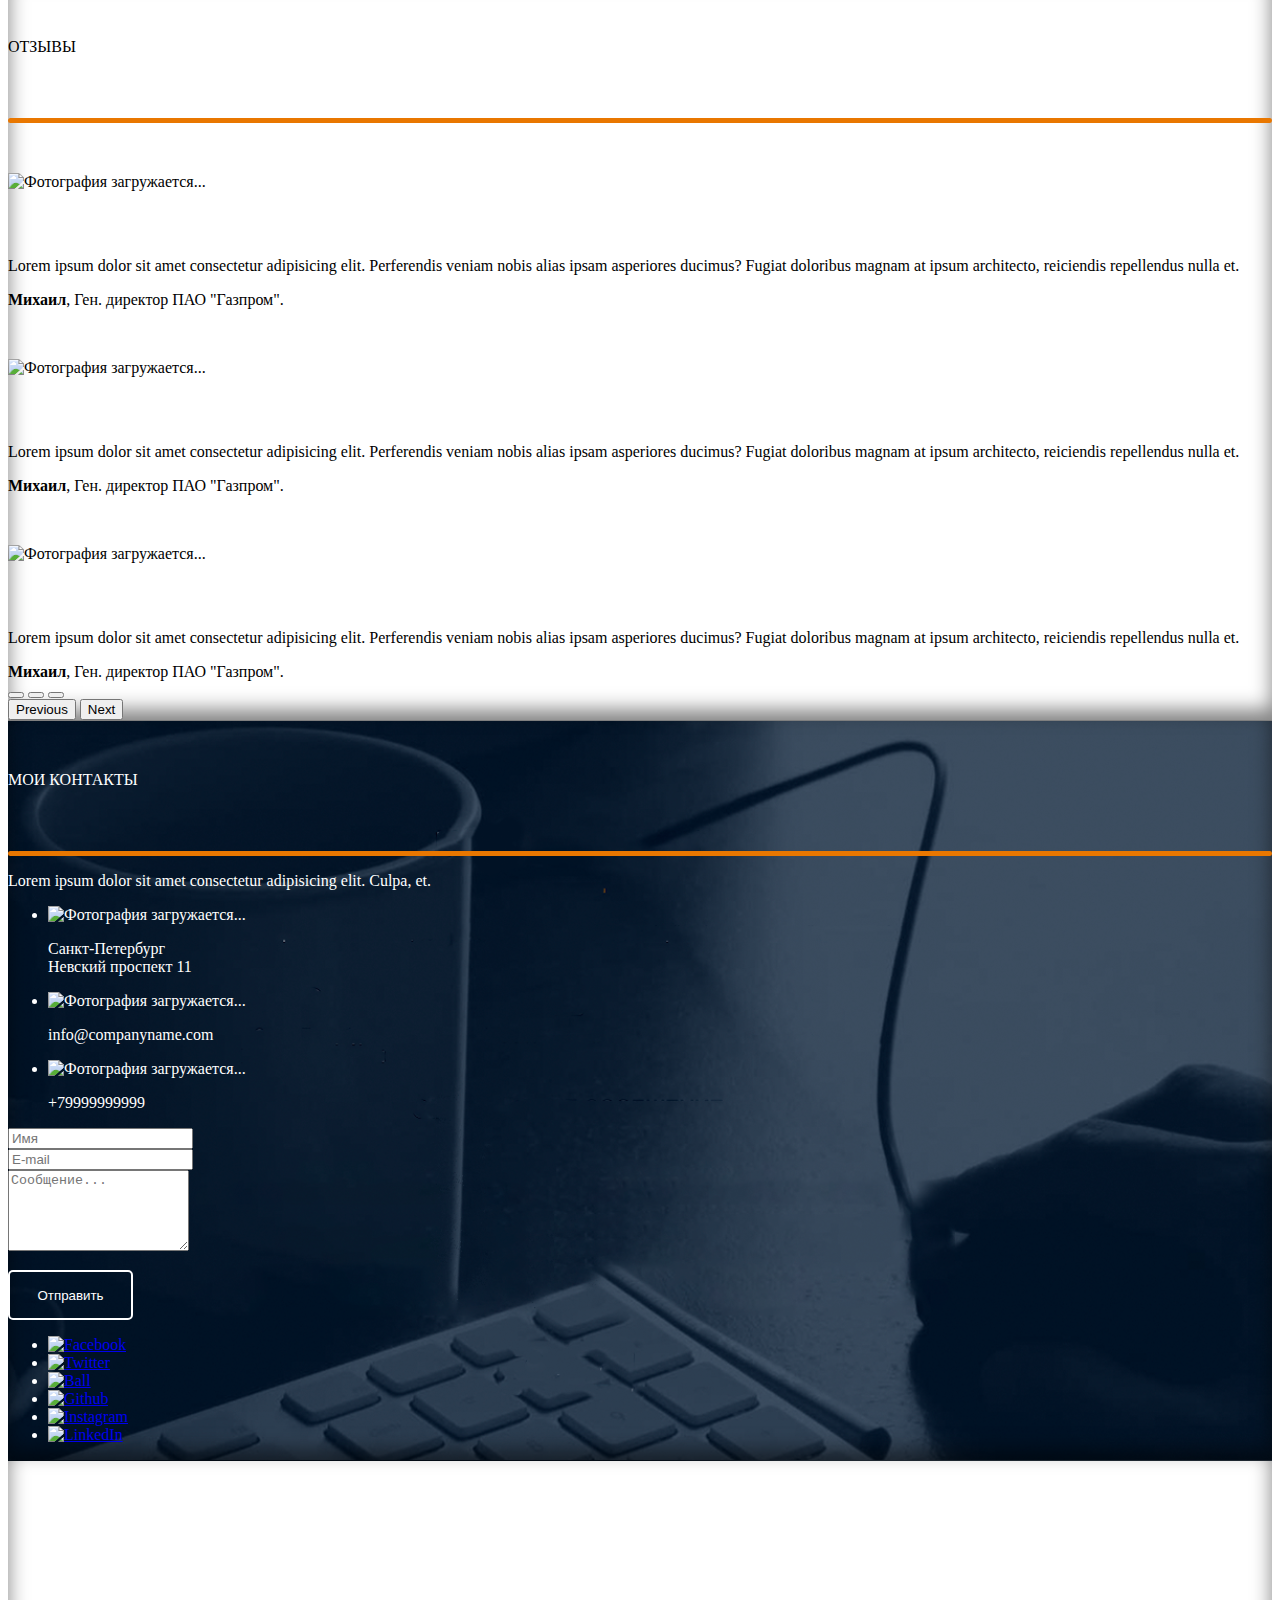
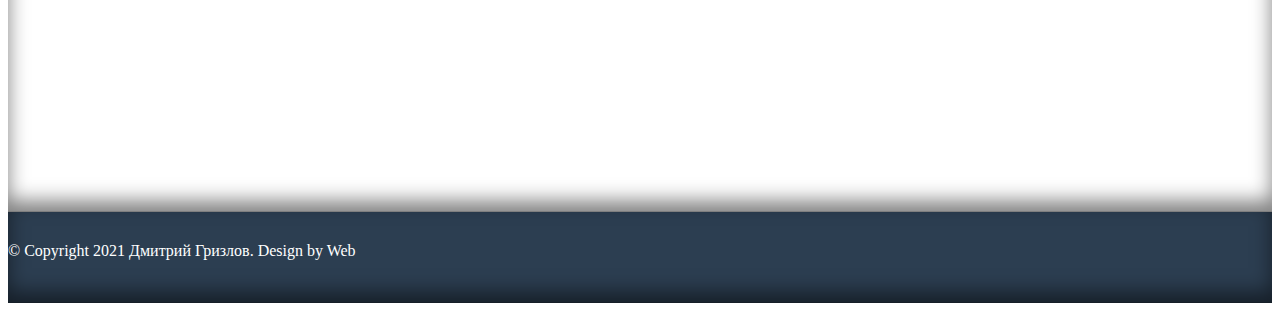
==== commit 7a3e8287: "Add files via upload" ====
--- a/src(bootstrap)/index.html
+++ b/src(bootstrap)/index.html
@@ -1,81 +1,86 @@
-
 <!DOCTYPE HTML>
 <html lang="ru">
- <head>
-  <meta charset="utf-8">
-  <meta name="description" content="This is my first page">
-  <meta name="author" content="Дмитрий Гризлов">
-  <meta name="keywords" content="web-design, programming, freelance, web, www, site">
-  <meta name="robots" content="all">
-  <meta name="viewport" content="width=device-width", intial-scale="1.0">
-  <link rel="stylesheet" href="css/bootstrap.min.css">
-  <link rel="stylesheet" href="css/style.css">
-  <title>Дмитрий Гризлов Фуллстек веб - разработчик</title>
- </head>
- <body>
-  <header>
-	<nav class="navbar navbar-expand-lg navbar-light header-navbar" style="background-color: #344051;">
-		<div class="container navbar-container">
-		  <a class="logo" href="#">Дмитрий Гризлов</a>
-		  <div class="col-lg-4 col-md-2"></div>
-		  <button class="navbar-toggler toogle-btn border-light" type="button" data-bs-toggle="collapse" data-bs-target="#navbarSupportedContent" aria-controls="navbarSupportedContent" aria-expanded="false" aria-label="Toggle navigation">
-			<span class="navbar-toggler-icon" style="color:#fff;"></span>
-		  </button>
-		  <div class="collapse navbar-collapse bar-menu" id="navbarSupportedContent">
-			<ul class="navbar-nav me-auto mb-2 mb-lg-0 align-self-end">
-
-			  <li class="nav-item">
-				<a class="nav-link text-light" aria-current="page" href="#">ОБО МНЕ</a>
-			  </li>
-
-			  <li class="nav-item">
-				<a class="nav-link text-light" href="#">УСЛУГИ</a>
-			  </li>
-
-			  <li class="nav-item">
-				<a class="nav-link text-light" href="#">КЕЙСЫ</a>
-			  </li>
-
-			  <li class="nav-item">
-				<a class="nav-link text-light" href="#">ПРАЙС</a>
-			  </li>
-
-			  <li class="nav-item">
-				<a class="nav-link text-light" href="#">ОТЗЫВЫ</a>
-			  </li>
-
-			  <li class="nav-item">
-				<a class="nav-link text-light" href="#">КОНТАКТЫ</a>
-			  </li>
-			</ul>
-		  </div>
-		</div>
-	</nav>
-  </header>
+
+<head>
+	<meta charset="utf-8">
+	<meta name="description" content="This is my first page">
+	<meta name="author" content="Дмитрий Гризлов">
+	<meta name="keywords" content="web-design, programming, freelance, web, www, site">
+	<meta name="robots" content="all">
+	<meta name="viewport" content="width=device-width, intial-scale=1.0">
+	<link rel="stylesheet" href="js/jquery.min.js">
+	<link rel="stylesheet" href="css/bootstrap.min.css">
+	<link rel="stylesheet" href="css/style.css">
+	<title>Дмитрий Гризлов Фуллстек веб - разработчик</title>
+</head>
+
+<body>
+	<script src="js/jquery.min.js"></script>
 	<script src="js/bootstrap.bundle.min.js"></script>
-
-  <section class="first-screen">
-	  <div class="container-fluid">
-		<div class="container title_container">
+	<header>
+		<nav class="navbar navbar-expand-lg navbar-light header-navbar" style="background-color: #344051;">
+			<div class="container navbar-container">
+				<a class="logo" href="#">Дмитрий Гризлов</a>
+				<div class="col-lg-4 col-md-2"></div>
+				<button class="navbar-toggler toogle-btn border-light" type="button" data-bs-toggle="collapse"
+					data-bs-target="#navbarSupportedContent" aria-controls="navbarSupportedContent"
+					aria-expanded="false" aria-label="Toggle navigation">
+					<span class="navbar-toggler-icon" style="color:#fff;"></span>
+				</button>
+				<div class="collapse navbar-collapse bar-menu" id="navbarSupportedContent">
+					<ul class="navbar-nav me-auto mb-2 mb-lg-0 align-self-end">
+
+						<li class="nav-item">
+							<a class="nav-link text-light" aria-current="page" href="#about">ОБО МНЕ</a>
+						</li>
+
+						<li class="nav-item">
+							<a class="nav-link text-light" href="#skills">УСЛУГИ</a>
+						</li>
+
+						<li class="nav-item">
+							<a class="nav-link text-light" href="#cases">КЕЙСЫ</a>
+						</li>
+
+						<li class="nav-item">
+							<a class="nav-link text-light" href="#prices">ПРАЙС</a>
+						</li>
+
+						<li class="nav-item">
+							<a class="nav-link text-light" href="#reviews">ОТЗЫВЫ</a>
+						</li>
+
+						<li class="nav-item">
+							<a class="nav-link text-light" href="#contacts">КОНТАКТЫ</a>
+						</li>
+					</ul>
+				</div>
+			</div>
+		</nav>
+	</header>
+
+	<section class="first-screen">
+		<div class="container-fluid">
+			<div class="container title_container">
 				<div class="col-6 d-block">
-						<div class="h1 text-center">Привет<br>Я Дмитрий Гризлов</div>	
-						<div class="h5 text-muted text-center">Фуллстек веб - разработчик</div>
-
-				<div class="d-grid gap-2 d-md-flex text-center justify-content-center">
-					<button class="text-wrap topic_btn">Обо мне</button>
-					<button class="topic_btn">Мои работы</button>
-				</div>
-		</div>
-	  </div>
-  </section>
-
-  <section class="second-screen">
+					<div class="h1 text-center">Привет<br>Я Дмитрий Гризлов</div>
+					<div class="h5 text-muted text-center">Фуллстек веб - разработчик</div>
+
+					<div class="d-grid gap-2 d-md-flex text-center justify-content-center">
+						<a href="#about"><button class="text-wrap topic_btn">Обо мне</button></a>
+						<a href="#cases"><button class="topic_btn">Мои работы</button></a>
+					</div>
+				</div>
+			</div>
+	</section>
+
+	<section class="second-screen">
 		<div class="conatiner-fluid ">
 			<div class="container">
-				<div class="h4 text-center pt-5 topic-title">ОБО МНЕ</div>
+				<div class="h4 text-center pt-5 topic-title" id="about">ОБО МНЕ</div>
 				<div class="row">
 					<div class="col-5"></div>
-					<div class="col-2 mt-2 mb-3 text-center">	
+					<div class="col-2 mt-2 mb-3 text-center">
 						<div class="line"></div>
 					</div>
 					<div class="col-5"></div>
@@ -86,13 +91,16 @@
 					<div class="col-2 mt-4 image_in_circle">
 						<div> <img class="img-fluid" src="img/others/Me.jpg" alt="Фотография загружается..."></div>
 					</div>
-					<div class="col-5"></div>		
-				</div>
-				
+					<div class="col-5"></div>
+				</div>
+
 				<div class="row justify-content-center">
-
 					<div class="col-8 text-center mt-4 mb-4">
-						<p>Lorem ipsum, dolor sit amet consectetur adipisicing elit. Quas quaerat iure tenetur perspiciatis, nostrum non dolore, vitae dicta possimus voluptate voluptas distinctio voluptates esse impedit corrupti deleniti doloribus, tempore necessitatibus. Lorem ipsum dolor sit amet consectetur adipisicing elit. Quas, temporibus ipsam illum repudiandae quasi, placeat excepturi quaerat? Eaque, voluptatibus eius.</p>
+						<p>Lorem ipsum, dolor sit amet consectetur adipisicing elit. Quas quaerat iure tenetur
+							perspiciatis, nostrum non dolore, vitae dicta possimus voluptate voluptas distinctio
+							voluptates esse impedit corrupti deleniti doloribus, tempore necessitatibus. Lorem ipsum
+							dolor sit amet consectetur adipisicing elit. Quas, temporibus ipsam illum repudiandae quasi,
+							placeat excepturi quaerat? Eaque, voluptatibus eius.</p>
 					</div>
 				</div>
 				<div class="row justify-content-center">
@@ -103,287 +111,563 @@
 						</button>
 					</div>
 				</div>
-			</div>
-		</div>
-  </section>
-
-  <section class="third-screen">
-	<div class="container-fluid">
-		<div class="container">
-			<div class="h4 text-center pt-5 topic-title">ЧТО Я УМЕЮ</div>
-			<div class="row">
-				<div class="col-4"></div>
-				<div class="col-4 mt-2 mb-2 text-center">	
-					<div class="line"></div>
-				</div>
-				<div class="col-4"></div>
+
+				<div class="col-.5 float-end goTopBtn" id="back-top">
+					<button type="button" class="btn">
+						<a href="#" id="up"><img src="img/icons/arrow_top.svg" alt=""></a>
+					</button>
+				</div>
+			</div>
+		</div>
+	</section>
+
+	<section class="third-screen">
+		<div class="container-fluid">
+			<div class="container">
+				<div class="h4 text-center pt-5 topic-title" id="skills">ЧТО Я УМЕЮ</div>
+				<div class="row">
+					<div class="col-4"></div>
+					<div class="col-4 mt-2 mb-2 text-center">
+						<div class="line"></div>
+					</div>
+					<div class="col-4"></div>
 				</div>
 			</div>
 
 			<ul class="list-unstyled text-center justify-content-around mt-5">
 				<li class="list-inline-item mb-5">
-					<img class="mb-4 skill_img"src="img\icons\laptop_icon.png" alt="Фотография загружается...">
-					<h5>Веб-дизайн</h5>	
-					<p class="text-wrap">Lorem ipsum dolor sit, amet, consectetur adipisicing elit.<br> Sed, asperiores.</p>
+					<img class="mb-4 skill_img" src="img\icons\laptop_icon.png" alt="Фотография загружается...">
+					<h5>Веб-дизайн</h5>
+					<p class="text-wrap">Lorem ipsum dolor sit, amet, consectetur adipisicing elit.<br> Sed, asperiores.
+					</p>
 				</li>
 
 				<li class="list-inline-item mb-5">
 					<img class="mb-4 skill_img" src="img\icons\black_brackets_icon.png" alt="Фотография загружается...">
-					<h5>Разработка</h5>	
-					<p class="text-wrap">Lorem ipsum dolor sit, amet, consectetur adipisicing elit.<br> Sed, asperiores.</p>	
+					<h5>Разработка</h5>
+					<p class="text-wrap">Lorem ipsum dolor sit, amet, consectetur adipisicing elit.<br> Sed, asperiores.
+					</p>
 				</li>
 
 				<li class="list-inline-item mb-5">
-					<img class="mb-4 skill_img"src="img\icons\racket_icon.png" alt="Фотография загружается...">
-					<h5>СЕО-Оптимизация</h5>	
-					<p class="text-wrap">Lorem ipsum dolor sit, amet, consectetur adipisicing elit.<br> Sed, asperiores.</p>
+					<img class="mb-4 skill_img" src="img\icons\racket_icon.png" alt="Фотография загружается...">
+					<h5>СЕО-Оптимизация</h5>
+					<p class="text-wrap">Lorem ipsum dolor sit, amet, consectetur adipisicing elit.<br> Sed, asperiores.
+					</p>
 				</li>
 
 				<li class="list-inline-item mb-5">
-					<img class="mb-4 skill_img"src="img\icons\grammy_icon.png" alt="Фотография загружается...">
-					<h5>Маркетинг</h5>	
-					<p class="text-wrap">Lorem ipsum dolor sit, amet, consectetur adipisicing elit.<br> Sed, asperiores.</p>
-				</li>
-			</ul>	
-		</div>
-	</div>
-  </section>
-
-  <section class="fourth-screen">
-	<div class="container-fluid">
-		<div class="container">
-			<div class="h4 text-center pt-5 topic-title">КЕЙСЫ</div>
-			<div class="row">
-				<div class="col-5"></div>
-				<div class="col-2 mt-2 text-center">	
-					<div class="line"></div>
-				</div>
-				<div class="col-5"></div>
+					<img class="mb-4 skill_img" src="img\icons\grammy_icon.png" alt="Фотография загружается...">
+					<h5>Маркетинг</h5>
+					<p class="text-wrap">Lorem ipsum dolor sit, amet, consectetur adipisicing elit.<br> Sed, asperiores.
+					</p>
+				</li>
+			</ul>
+		</div>
+		</div>
+	</section>
+
+	<section class="fourth-screen">
+		<div class="container-fluid">
+			<div class="container">
+				<div class="h4 text-center pt-5 topic-title" id="cases">КЕЙСЫ</div>
+				<div class="row">
+					<div class="col-5"></div>
+					<div class="col-2 mt-2 text-center">
+						<div class="line"></div>
+					</div>
+					<div class="col-5"></div>
 				</div>
 			</div>
 
 			<div class="row text-center mt-4 mb-4">
 				<div class="col-2"></div>
 				<div class="col-8">
-					<p>Lorem ipsum dolor sit amet consectetur adipisicing elit. Amet quo incidunt quam deserunt quis ut? Alias officia nisi expedita similique.</p>
+					<p>Lorem ipsum dolor sit amet consectetur adipisicing elit. Amet quo incidunt quam deserunt quis ut?
+						Alias officia nisi expedita similique.</p>
 				</div>
 				<div class="col-2"></div>
 			</div>
-			
-			
-				<img class="mb-5 bg-image case-img" src="img/backgrounds/case-photo.jpeg" alt="">
-			
-
-			<div class="row case-description">
-				<div class="col-2 align-self-start">
-					<div class="h5">CLIENT: </div>
-				</div>
-
-				<div class="col"></div>
-
-				<div class="col-9 align-self-start">
-					<div class="h5">Название проекта</div>
-				</div>
-			</div>
-
-			<div class="row case-description">
-				<div class="col-2 align-self-start">
-					<p class="sub">Какая-то компания</p>
-					<div class="h5">Website</div>
-					<p class="sub">http://domain.com</p>
-				</div>
-
-				<div class="col"></div>
-
-				<div class="col-9 mt-1 align-self-start">
-					<p>Lorem ipsum dolor sit, amet consectetur adipisicing elit. Impedit, expedita.Lorem ipsum dolor sit, amet consectetur adipisicing, elit. Voluptate ex ut error soluta in similique, expedita illo neque beatae deserunt accusantium cumque nemo incidunt accusamus fugiat, non fuga atque velit?</p>
-				</div>
-			</div>
-			
-			<div class="col-2 mb-5 align-self-start">
-				<button class="leave_request_btn">Перейти на сайт</button>
-			</div>
-		</div>
-	</div>
-  </section>
-
-  <section class="fith-screen">
-	  <div class="container-fluid">
-		  <div class="container">
-			<div class="h3 text-center pt-5 b-5 topic-title">Расчет стоимости</div>
-
-			<div class="col-11 offset-1 mt-5 option-block">
-				<div class="h6">ТИП САЙТА</div>
-				<select class="form">
-					<option selected>Выберите пункт...</option>
-					<option value="1">Сайт-визитка</option>
-					<option value="2">Интернет-магазин</option>
-					<option value="3">Блог</option>
-				  </select>
-			</div>
-
-			<div class="col-11 offset-1 mt-5 option-block">
-				<div class="h6">ДИЗАЙН</div>
-				<select class="form">
-					<option selected>Выберите пункт...</option>
-					<option value="1">Сайт-визитка</option>
-					<option value="2">Интернет-магазин</option>
-					<option value="3">Блог</option>
-				  </select>
-			</div>
-
-			<div class="col-11 offset-1 mt-5 option-block">
-				<div class="h6">АДАПТИВНОСТЬ</div>
-				<select class="form">
-					<option selected> Выберите пункт...</option>
-					<option value="1">Сайт-визитка</option>
-					<option value="2">Интернет-магазин</option>
-					<option value="3">Блог</option>
-				  </select>
-			</div>
-
-			<div class="col-10 offset-1 mt-4">
-				<label for="customRange1" class="form-label">Сроки</label>
-				<input type="range" class="form-range" id="customRange1">
-			</div>
-
-			<div class="col-10 offset-1 mt-4">
-				<label for="customRange1" class="form-label">Стоимость</label>
-				<input type="range" class="form-range" id="customRange1">
-			</div>
-
-			<div class="row justify-content-center mt-4 leave-ticket-btn">
-
-				<div class="col-12 mb-5 text-center">
-					<button class="btn text-wrap leave_request_btn" type="button" href="#">Оставить заявку</button>
-				</div>
-
-			</div>	
-		  </div>
-	  </div>
-  </section>
-
-  <section class="sixth-screen">
-	<div class="container-fluid">
-		<div class="container">
-			<div class="h4 cover-heading text-center pt-5  topic-title">НЕМНОГО СТАТИСТИКИ</div>
-			<div class="row">
-				<div class="col-4"></div>
-				<div class="col-4 mt-2 mb-5 text-center">	
-					<div class="line"></div>
-				</div>
-				<div class="col-4"></div>
-			</div>
-
-			<ul class="list-unstyled text-center justify-content-around mt-5">
-				<li class="list-inline-item mb-5 mx-5">
-					<div class="mb-4 text-center statistic_icon"><img class="img-fluid" src="img\icons\smile_icon.png" alt="Фотография Загружается..."></div>
-					<div class="text-center statistic_number">120</div>
-					<div class="text-wrap text-center statistic_description">СЧАСТЛИВЫХ КЛИЕНТОВ</div>						
-				</li>
-
-				<li class="list-inline-item mb-5 mx-5">
-					<div class="mb-4 text-center statistic_icon"><img class="img-fluid" src="img\icons\yellow_brackets_icon.png" alt="Фотография Загружается..."></div>
-					<div class="text-center statistic_number">4,600</div>
-					<div class="text-wrap text-center statistic_description">ЧАСОВ РАБОТЫ</div>	
-				</li>
-
-				<li class="list-inline-item mb-5 mx-5">
-					<div class="mb-4 text-center statistic_icon"><img class="img-fluid" src="img\icons\tick_icon.png" alt="Фотография Загружается..."></div>
-					<div class="text-center statistic_number">340</div>
-					<div class="text-wrap text-center statistic_description">ПРОЕКТОВ ЗАВЕРШЕНО</div>
-				</li>
-
-				<li class="list-inline-item mb-5 mx-5">
-					<div class="mb-4 text-center statistic_icon"><img class="img-fluid" src="img\icons\cup_icon.png" alt="Фотография Загружается..."></div>
-					<div class="text-center statistic_number">23</div>
-					<div class="text-wrap text-center statistic_description"><p>НАГРАД ПЛУЧЕНО</p></div>
-				</li>
-			</ul>	
-		</div>
-	</div>
-  </section>
-
-  <section class="seventh-screen">	
-	<div class="container-fluid">
-		<div class="container">
-			<div class="h4 text-center pt-5 topic-title">ОТЗЫВЫ</div>
-
-			<div class="row">
-				<div class="col-5"></div>
-				<div class="col-2 mt-2 text-center">	
-					<div class="line"></div>
-				</div>
-				<div class="col-5"></div>
-				</div>
-			</div>
-
-			<div class="row">
-				<div class="col-5"></div>
-				<div class="col-2 mt-5 mb-5 text-center">
-					<img class="img small_customer_photo" src="img\others\reviewer_photo.png" alt="Фотография загружается...">	
-				</div>
-				<div class="col-5"></div>
-			</div>
-
-			<div class="row review ">
-				<div class="col-2"></div>
-				<div class="col-8 text-center">
-					<p>
-						Lorem ipsum dolor sit amet consectetur adipisicing elit. Perferendis veniam nobis alias ipsam asperiores ducimus? Fugiat doloribus magnam at ipsum architecto, reiciendis repellendus nulla et.
-					</p>
-					<span class="signature">
-						<b>Михаил</b>, Ген. директор ПАО "Газпром".
-					</span>
-				</div>
-				<div class="col-2"></div>
-			</div>
-
-			<div class="mb-5 text-center switch_review">
-				<input type="radio" name="switch" value="1">
-				<input type="radio" name="switch" value="2">
-				<input type="radio" name="switch" value="3">	
-			</div>
-
-		</div>
-	</div>
-  </section>
-
-  <section class="eighth-screen" >
-	<div class="container-fluid">
-		<div class="container">
-			<div class="h4 text-center pt-5  topic-title">МОИ КОНТАКТЫ</div>
-
-			<div class="row">
-				<div class="col-4"></div>
-				<div class="col-4 mt-2 text-center">	
-					<div class="line"></div>
-				</div>
-				<div class="col-4"></div>
+
+			<div id="carouselExampleDark" class="carousel carousel-dark slide" data-bs-ride="carousel">
+				<div class="carousel-indicators mb-5">
+					<button type="button" data-bs-target="#carouselExampleDark" data-bs-slide-to="0" class="active"
+						aria-current="true" aria-label="Slide 1"></button>
+					<button type="button" data-bs-target="#carouselExampleDark" data-bs-slide-to="1"
+						aria-label="Slide 2"></button>
+					<button type="button" data-bs-target="#carouselExampleDark" data-bs-slide-to="2"
+						aria-label="Slide 3"></button>
+				</div>
+				<div class="carousel-inner">
+					<div class="carousel-item mb-5 active" data-bs-interval="10000">
+
+						<img class="mb-5 bg-image case-img" src="img/backgrounds/case-photo.jpeg" alt="">
+
+						<div class="row case-description">
+							<div class="col-2 align-self-start">
+								<div class="h5">CLIENT: </div>
+							</div>
+
+							<div class="col"></div>
+
+							<div class="col-9 align-self-start">
+								<div class="h5">Название проекта</div>
+							</div>
+						</div>
+
+						<div class="row case-description">
+							<div class="col-2 align-self-start">
+								<p class="sub">Какая-то компания</p>
+								<div class="h5">Website</div>
+								<p class="sub">http://domain.com</p>
+							</div>
+
+							<div class="col"></div>
+
+							<div class="col-9 mt-1 align-self-start">
+								<p>Lorem ipsum dolor sit, amet consectetur adipisicing elit. Impedit, expedita.Lorem
+									ipsum dolor sit, amet consectetur adipisicing, elit. Voluptate ex ut error soluta in
+									similique, expedita illo neque beatae deserunt accusantium cumque nemo incidunt
+									accusamus fugiat, non fuga atque velit?</p>
+							</div>
+						</div>
+
+						<div class="row justify-content-center my-5 align-self-start">
+							<button class="leave_request_btn">Перейти на сайт</button>
+						</div>
+					</div>
+
+					<div class="carousel-item mb-5" data-bs-interval="2000">
+
+						<img class="mb-5 bg-image case-img" src="img/backgrounds/case-photo.jpeg" alt="">
+
+						<div class="row case-description">
+							<div class="col-2 align-self-start">
+								<div class="h5">CLIENT: </div>
+							</div>
+
+							<div class="col"></div>
+
+							<div class="col-9 align-self-start">
+								<div class="h5">Название проекта</div>
+							</div>
+						</div>
+
+						<div class="row case-description">
+							<div class="col-2 align-self-start">
+								<p class="sub">Какая-то компания</p>
+								<div class="h5">Website</div>
+								<p class="sub">http://domain.com</p>
+							</div>
+
+							<div class="col"></div>
+
+							<div class="col-9 mt-1 align-self-start">
+								<p>Lorem ipsum dolor sit, amet consectetur adipisicing elit. Impedit, expedita.Lorem
+									ipsum dolor sit, amet consectetur adipisicing, elit. Voluptate ex ut error soluta in
+									similique, expedita illo neque beatae deserunt accusantium cumque nemo incidunt
+									accusamus fugiat, non fuga atque velit?</p>
+							</div>
+						</div>
+
+						<div class="row justify-content-center my-5 align-self-start">
+							<button class="leave_request_btn">Перейти на сайт</button>
+						</div>
+					</div>
+					<div class="carousel-item mb-5">
+						<img class="mb-5 bg-image case-img" src="img/backgrounds/case-photo.jpeg" alt="">
+
+						<div class="row case-description">
+							<div class="col-2 align-self-start">
+								<div class="h5">CLIENT: </div>
+							</div>
+
+							<div class="col"></div>
+
+							<div class="col-9 align-self-start">
+								<div class="h5">Название проекта</div>
+							</div>
+						</div>
+
+						<div class="row case-description">
+							<div class="col-2 align-self-start">
+								<p class="sub">Какая-то компания</p>
+								<div class="h5">Website</div>
+								<p class="sub">http://domain.com</p>
+							</div>
+
+							<div class="col"></div>
+
+							<div class="col-9 mt-1 align-self-start">
+								<p>Lorem ipsum dolor sit, amet consectetur adipisicing elit. Impedit, expedita.Lorem
+									ipsum dolor sit, amet consectetur adipisicing, elit. Voluptate ex ut error soluta in
+									similique, expedita illo neque beatae deserunt accusantium cumque nemo incidunt
+									accusamus fugiat, non fuga atque velit?</p>
+							</div>
+						</div>
+
+						<div class="row justify-content-center my-5 align-self-start">
+							<button class="leave_request_btn">Перейти на сайт</button>
+						</div>
+					</div>
+				</div>
+				<button class="carousel-control-prev" type="button" data-bs-target="#carouselExampleDark"
+					data-bs-slide="prev">
+					<span class="carousel-control-prev-icon" aria-hidden="true"></span>
+					<span class="visually-hidden">Previous</span>
+				</button>
+				<button class="carousel-control-next" type="button" data-bs-target="#carouselExampleDark"
+					data-bs-slide="next">
+					<span class="carousel-control-next-icon" aria-hidden="true"></span>
+					<span class="visually-hidden">Next</span>
+				</button>
+			</div>
+
+
+
+
+		</div>
+		</div>
+	</section>
+
+	<section class="fith-screen">
+		<div class="container-fluid">
+			<div class="container">
+				<div class="h3 text-center pt-5 b-5 topic-title" id="prices">Расчет стоимости</div>
+
+				<div class="col-11 offset-1 mt-5 option-block">						
+					<label for="type" class="form-label"><div class="h6">ТИП САЙТА</div></label>
+					<select class="form-select form needs-validation" id="type" required>
+					  <option selected disabled value="">Выберите пункт...</option>
+					  <option value="1">Сайт-визитка</option>
+					  <option value="2">Интернет-магазин</option>
+					  <option value="3">Блог</option>
+					</select>
+					<div class="invalid-feedback">Пожалуйста, выберите пункт</div>
+				</div>
+
+				<div class="col-11 offset-1 mt-5 option-block">
+					<label for="type" class="form-label"><div class="h6">ДИЗАЙН</div></label>
+					<select class="form-select form needs-validation" id="design" required>
+					  <option selected disabled value="">Выберите пункт...</option>
+					  <option value="1">Уникальный дизайн</option>
+					  <option value="2">Шаблонный-дизайн</option>
+					  <option value="3">Wow-дизайн</option>
+					</select>
+					<div class="invalid-feedback">Пожалуйста, выберите пункт</div>
+				</div>
+
+				<div class="col-11 offset-1 mt-5 option-block">
+					<label for="type" class="form-label"><div class="h6">АДАПТИВНОСТЬ</div></label>
+					<select class="form-select form needs-validation" id="flex" required>
+						<option selected> Выберите пункт...</option>
+						<option value="1">Большое разрешение</option>
+						<option value="2">Разрешение для телефона</option>
+						<option value="3">Универсальный</option>
+					</select>
+					<div class="invalid-feedback">Пожалуйста, выберите пункт</div>
+				</div>
+
+				<div class="offset-1 mt-4 ">
+					<label for="customRange1" class="form-label">Сроки</label>
+					<div class="input-group text-center flex-nowrap range-block">
+						<input type="range" class="col-9 form-range needs-validation ddln_range" min="1" max="4" step="1" id="deadline"
+							onclick="ShowDeadline();">
+						<p class="px-4 input-group ddln_display" id="deadline-display">3 месяца</p>
+					</div>
+				</div>
+
+				<div class="offset-1 mt-4 ">
+					<label for="customRange1" class="form-label">Стоимость</label>
+					<div class="input-group text-center flex-nowrap range-block">
+						<input type="range" class="col-9 form-range needs-validation ddln_range" id="budget" step="5000" min="30000"
+							max="150000" onclick="ShowBudget();">
+						<p class="px-4 input-group ddln_display" id="budget-display">90000руб.</p>
+					</div>
+				</div>
+
+				<div class="modal fade" id="exampleModalToggle" aria-hidden="true"
+					aria-labelledby="exampleModalToggleLabel" tabindex="-1">
+					<div class="modal-dialog modal-dialog-centered">
+						<div class="modal-content">
+							<div class="modal-header">
+								<h5 class="modal-title" id="exampleModalToggleLabel">
+									<div class="h4">Вы выбрали:</div>
+								</h5>
+								<button type="button" class="btn-close" data-bs-dismiss="modal"
+									aria-label="Close"></button>
+							</div>
+							<div class="modal-body">
+								<p id="site-type"></p>
+								<p id="site-design"></p>
+								<p id="site-flex"></p>
+								<p id="sDdln"></p>
+								<p class="mt-5" id="sTotal"></p>
+								<p id="sBudget"></p>
+
+								<p class="mt-5 text-center">Если вы согласны с ценой или хотите уточнить детали,
+									пожалуйста отправьте письмо.</p>
+							</div>
+							<div class="modal-footer justify-content-center">
+								<button type="button" class="btn btn-secondary" data-bs-dismiss="modal">Закрыть</button>
+								<button type="button" class="btn leave_request_btn"
+									data-bs-target="#exampleModalToggle2" data-bs-toggle="modal">Написать
+									письмо</button>
+							</div>
+						</div>
+					</div>
+				</div>
+				<div class="modal fade" id="exampleModalToggle2" aria-hidden="true"
+					aria-labelledby="exampleModalToggleLabel2" tabindex="-1">
+					<div class="modal-dialog modal-dialog-centered">
+						<div class="modal-content">
+							<div class="modal-header">
+								<h5 class="modal-title" id="exampleModalToggleLabel2">
+									<div class="h4">Введите данные</div>
+								</h5>
+								<button type="button" class="btn-close" data-bs-dismiss="modal"
+									aria-label="Close"></button>
+							</div>
+							<div class="modal-body">
+								<div class="mb-3">
+									<label for="name" class="form-label">Ваше имя</label>
+									<input class="form-control name-modal" placeholder="Имя">
+								</div>
+
+								<div class="mb-3">
+									<label for="emailAddress" class="form-label">Ваш e-mail</label>
+									<input type="email" class="form-control emailAddress-modal"
+										placeholder="name@example.com">
+								</div>
+								<div class="mb-3">
+									<label for="message" class="form-label">Сообщение</label>
+									<textarea class="form-control message-modal" rows="3"></textarea>
+								</div>
+							</div>
+							<div class="modal-footer justify-content-center">
+								<button type="button" class="btn leave_request_btn"
+									data-bs-target="#exampleModalToggle2" data-bs-toggle="modal"
+									onclick="ProcessEmailModal();">Отправить</button>
+							</div>
+						</div>
+					</div>
+				</div>
+				<div class="row justify-content-center mt-4 leave-ticket-btn">
+					<div class="col-12 mb-5 text-center">
+						<button type="submit" class="btn text-wrap leave_request_btn" data-bs-toggle="modal"
+							href="#exampleModalToggle" role="button" onclick="Validate(); GetInfo()">
+							Оставить заявку
+						</button>
+					</div>
+				</div>
+			</div>
+	</section>
+
+	<section class="sixth-screen">
+		<div class="container-fluid">
+			<div class="container">
+				<div class="h4 cover-heading text-center pt-5  topic-title" id="statistics">НЕМНОГО СТАТИСТИКИ</div>
+				<div class="row">
+					<div class="col-4"></div>
+					<div class="col-4 mt-2 mb-5 text-center">
+						<div class="line"></div>
+					</div>
+					<div class="col-4"></div>
+				</div>
+
+				<ul class="list-unstyled text-center justify-content-around mt-5">
+					<li class="list-inline-item mb-5 mx-5">
+						<div class="mb-4 text-center statistic_icon"><img class="img-fluid"
+								src="img\icons\smile_icon.png" alt="Фотография Загружается..."></div>
+						<div class="text-center statistic_number">120</div>
+						<div class="text-wrap text-center statistic_description">СЧАСТЛИВЫХ КЛИЕНТОВ</div>
+					</li>
+
+					<li class="list-inline-item mb-5 mx-5">
+						<div class="mb-4 text-center statistic_icon"><img class="img-fluid"
+								src="img\icons\yellow_brackets_icon.png" alt="Фотография Загружается..."></div>
+						<div class="text-center statistic_number">4,600</div>
+						<div class="text-wrap text-center statistic_description">ЧАСОВ РАБОТЫ</div>
+					</li>
+
+					<li class="list-inline-item mb-5 mx-5">
+						<div class="mb-4 text-center statistic_icon"><img class="img-fluid"
+								src="img\icons\tick_icon.png" alt="Фотография Загружается..."></div>
+						<div class="text-center statistic_number">340</div>
+						<div class="text-wrap text-center statistic_description">ПРОЕКТОВ ЗАВЕРШЕНО</div>
+					</li>
+
+					<li class="list-inline-item mb-5 mx-5">
+						<div class="mb-4 text-center statistic_icon"><img class="img-fluid" src="img\icons\cup_icon.png"
+								alt="Фотография Загружается..."></div>
+						<div class="text-center statistic_number">23</div>
+						<div class="text-wrap text-center statistic_description">
+							<p>НАГРАД ПЛУЧЕНО</p>
+						</div>
+					</li>
+				</ul>
+			</div>
+		</div>
+	</section>
+
+	<section class="seventh-screen">
+		<div class="container-fluid">
+			<div class="container">
+				<div class="h4 text-center pt-5 topic-title" id="reviews">ОТЗЫВЫ</div>
+
+				<div class="row">
+					<div class="col-5"></div>
+					<div class="col-2 mt-2 text-center">
+						<div class="line"></div>
+					</div>
+					<div class="col-5"></div>
+				</div>
+			</div>
+
+
+			<div id="carouselExampleIndicators" class="carousel carousel-dark slide mb-5" data-bs-ride="carousel">
+				<div class="carousel-inner ">
+					<div class="carousel-item mb-5 active">
+						<div class="row">
+							<div class="col-5"></div>
+							<div class="col-2 mt-5 mb-5 text-center">
+								<img class="img small_customer_photo" src="img\others\reviewer_photo.png"
+									alt="Фотография загружается...">
+							</div>
+							<div class="col-5"></div>
+						</div>
+
+						<div class="row">
+							<div class="col-2"></div>
+							<div class="col-8 text-center">
+								<p>
+									Lorem ipsum dolor sit amet consectetur adipisicing elit. Perferendis veniam nobis
+									alias ipsam asperiores ducimus? Fugiat doloribus magnam at ipsum architecto,
+									reiciendis repellendus nulla et.
+								</p>
+								<span class="signature">
+									<b>Михаил</b>, Ген. директор ПАО "Газпром".
+								</span>
+							</div>
+							<div class="col-2"></div>
+						</div>
+					</div>
+
+					<div class="carousel-item mb-5">
+						<div class="row">
+							<div class="col-5"></div>
+							<div class="col-2 mt-5 mb-5 text-center">
+								<img class="img small_customer_photo" src="img/others/reviewer-photo2.jpg"
+									alt="Фотография загружается...">
+							</div>
+							<div class="col-5"></div>
+						</div>
+
+						<div class="row">
+							<div class="col-2"></div>
+							<div class="col-8 text-center">
+								<p>
+									Lorem ipsum dolor sit amet consectetur adipisicing elit. Perferendis veniam nobis
+									alias ipsam asperiores ducimus? Fugiat doloribus magnam at ipsum architecto,
+									reiciendis repellendus nulla et.
+								</p>
+								<span class="signature">
+									<b>Михаил</b>, Ген. директор ПАО "Газпром".
+								</span>
+							</div>
+							<div class="col-2"></div>
+						</div>
+					</div>
+
+					<div class="carousel-item mb-5">
+						<div class="row">
+							<div class="col-5"></div>
+							<div class="col-2 mt-5 mb-5 text-center">
+								<img class="img small_customer_photo" src="img/others/reviewer-photo3.jpeg"
+									alt="Фотография загружается...">
+							</div>
+							<div class="col-5"></div>
+						</div>
+
+						<div class="row">
+							<div class="col-2"></div>
+							<div class="col-8 text-center">
+								<p>
+									Lorem ipsum dolor sit amet consectetur adipisicing elit. Perferendis veniam nobis
+									alias ipsam asperiores ducimus? Fugiat doloribus magnam at ipsum architecto,
+									reiciendis repellendus nulla et.
+								</p>
+								<span class="signature">
+									<b>Михаил</b>, Ген. директор ПАО "Газпром".
+								</span>
+							</div>
+							<div class="col-2"></div>
+						</div>
+					</div>
+				</div>
+
+
+				<div class="carousel-indicators mt-5">
+					<button type="button" data-bs-target="#carouselExampleDark" data-bs-slide-to="0" class="active"
+						aria-current="true" aria-label="Slide 1"></button>
+					<button type="button" data-bs-target="#carouselExampleDark" data-bs-slide-to="1"
+						aria-label="Slide 2"></button>
+					<button type="button" data-bs-target="#carouselExampleDark" data-bs-slide-to="2"
+						aria-label="Slide 3"></button>
+				</div>
+
+				<button class="carousel-control-prev" type="button" data-bs-target="#carouselExampleIndicators"
+					data-bs-slide="prev">
+					<span class="carousel-control-prev-icon" aria-hidden="true"></span>
+					<span class="visually-hidden">Previous</span>
+				</button>
+				<button class="carousel-control-next" type="button" data-bs-target="#carouselExampleIndicators"
+					data-bs-slide="next">
+					<span class="carousel-control-next-icon" aria-hidden="true"></span>
+					<span class="visually-hidden">Next</span>
+				</button>
+			</div>
+
+		</div>
+		</div>
+	</section>
+
+	<section class="eighth-screen">
+		<div class="container-fluid">
+			<div class="container">
+				<div class="h4 text-center pt-5 topic-title" id="contacts">МОИ КОНТАКТЫ</div>
+
+				<div class="row">
+					<div class="col-4"></div>
+					<div class="col-4 mt-2 text-center">
+						<div class="line"></div>
+					</div>
+					<div class="col-4"></div>
 				</div>
 			</div>
 
 			<div class="row">
 				<div class="col-3"></div>
 				<div class="col-6 text-center mt-3">
-					<p>Lorem ipsum dolor sit amet consectetur adipisicing elit. Culpa, et.</p> 
+					<p>Lorem ipsum dolor sit amet consectetur adipisicing elit. Culpa, et.</p>
 				</div>
 				<div class="col-3"></div>
 			</div>
 
 			<ul class="list-unstyled text-center align-items-start justify-content-around mt-4">
 				<li class="list-inline-item mx-5 mb-3">
-					<img class="img mb-3" src="img\icons\geolocation_icon.png" alt="Фотография загружается...">
+					<img class="img mb-3 contacts-img" src="img\icons\geolocation_icon.png"
+						alt="Фотография загружается...">
 					<p class="address">Санкт-Петербург<br>Невский проспект 11</p>
 				</li>
 
 				<li class="list-inline-item mx-5 mb-3">
-					<img class="img mb-3" src="img\icons\letter_icon.png" alt="Фотография загружается...">
+					<img class="img mb-3 contacts-img" src="img\icons\letter_icon.png" alt="Фотография загружается...">
 					<p class="email">info@companyname.com</p>
 				</li>
 
 				<li class="list-inline-item mx-5 mb-3">
-					<img class="img mb-3" src="img\icons\phone_icon.png" alt="Фотография загружается...">
+					<img class="img mb-3 contacts-img" src="img\icons\phone_icon.png" alt="Фотография загружается...">
 					<p class="phone_number">+79999999999</p>
 				</li>
 			</ul>
@@ -392,13 +676,14 @@
 				<div class="col-2"></div>
 				<div class="col-4">
 					<div class="input-text contact_field">
-						<input type="text" aria-label="First name" class="form-control" placeholder="Имя">
+						<input type="text" aria-label="First name" class="form-control name" placeholder="Имя">
 					</div>
 				</div>
 
 				<div class="col-4">
 					<div class="input contact_field">
-						<input type="text" aria-label="First name" class="form-control" placeholder="E-mail">
+						<input type="text" aria-label="First name" class="form-control emailAddress"
+							placeholder="E-mail">
 					</div>
 				</div>
 				<div class="col-2"></div>
@@ -407,13 +692,13 @@
 			<div class="row mb-5">
 				<div class="col-2"></div>
 				<div class="col mt-3 mb-5 msg">
-					<textarea class="form-control" rows="5" placeholder="Сообщение..."></textarea>
+					<textarea class="form-control message" rows="5" placeholder="Сообщение..."></textarea>
 				</div>
 				<div class="col-2"></div>
 			</div>
 
 			<div class="col mt-5 mb-4 text-center">
-				<button class="submit-btn" type="submit">Отправить</button>
+				<button class="submit-btn" type="button" onclick="ProcessEmail();">Отправить</button>
 			</div>
 
 			<ul class="list-unstyled text-center justify-content-around mt-5">
@@ -454,18 +739,23 @@
 				</li>
 			</ul>
 		</div>
-	</div>
-  </section>
-
-  <section class="map">
-		<iframe src="https://www.google.com/maps/embed?pb=!1m14!1m12!1m3!1d43334.3682695538!2d39.69998985!3d47.247919849999995!2m3!1f0!2f0!3f0!3m2!1i1024!2i768!4f13.1!5e0!3m2!1sru!2sru!4v1631990847784!5m2!1sru!2sru" width="100%" height="350px" style="border:0;" allowfullscreen="" loading="lazy"></iframe>
-  </section>
-
-  <section class="pt-5 pb-5 footer text-center ">
-	<div class="container-fluid">
-		<footer>&copy; Copyright 2021 Дмитрий Гризлов. Design by Web</footer>
-	</div>
-  </section>
-  <script src="../src(bootstrap)/js/price-form.js"></script>
- </body>
-</html>
+		</div>
+	</section>
+
+	<section class="map">
+		<iframe
+			src="https://www.google.com/maps/embed?pb=!1m14!1m12!1m3!1d43334.3682695538!2d39.69998985!3d47.247919849999995!2m3!1f0!2f0!3f0!3m2!1i1024!2i768!4f13.1!5e0!3m2!1sru!2sru!4v1631990847784!5m2!1sru!2sru"
+			width="100%" height="350px" style="border:0;" allowfullscreen="" loading="lazy"></iframe>
+	</section>
+
+	<section class="pt-5 pb-5 footer text-center ">
+		<div class="container-fluid">
+			<footer>&copy; Copyright 2021 Дмитрий Гризлов. Design by Web</footer>
+		</div>
+	</section>
+	<script src="js/validation.js"></script>
+	<script src="js/pr.js"></script>
+	<script src="js/goTopBtnScript.js"></script>
+</body>
+
+</html>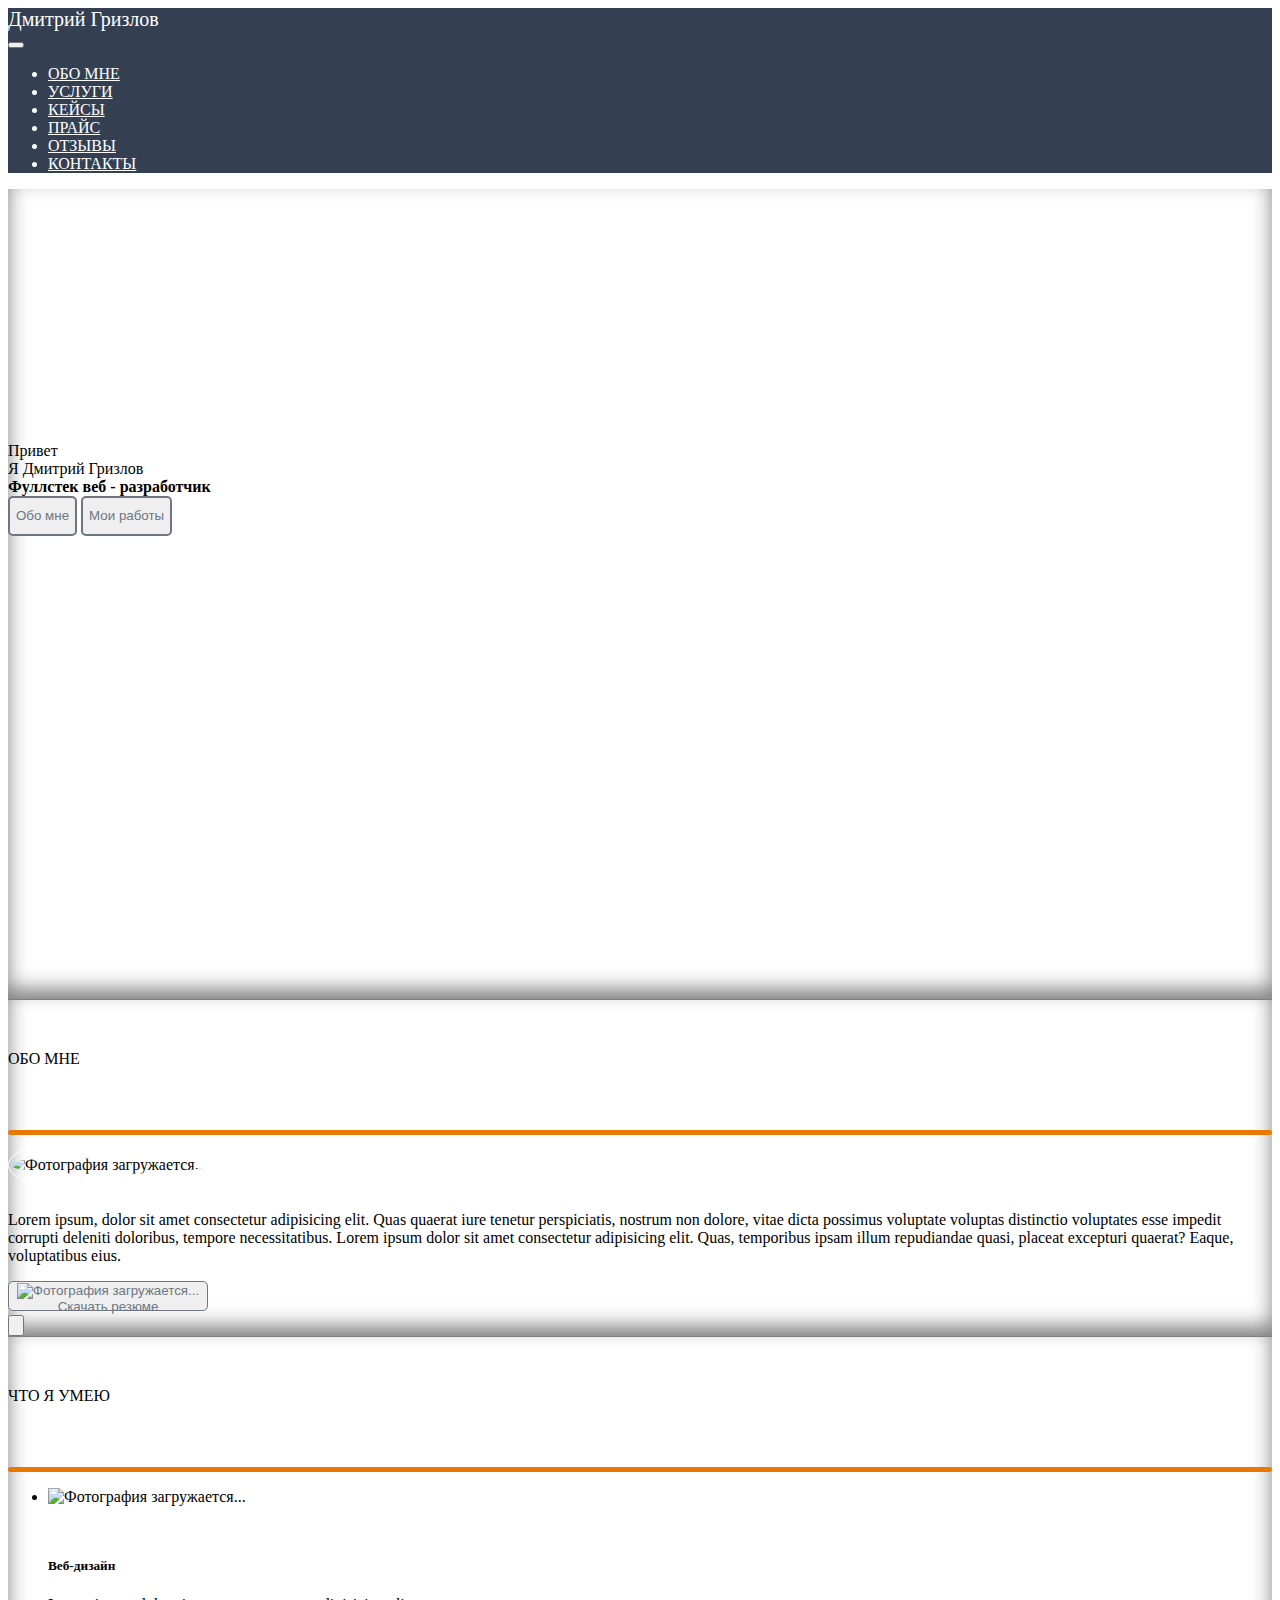
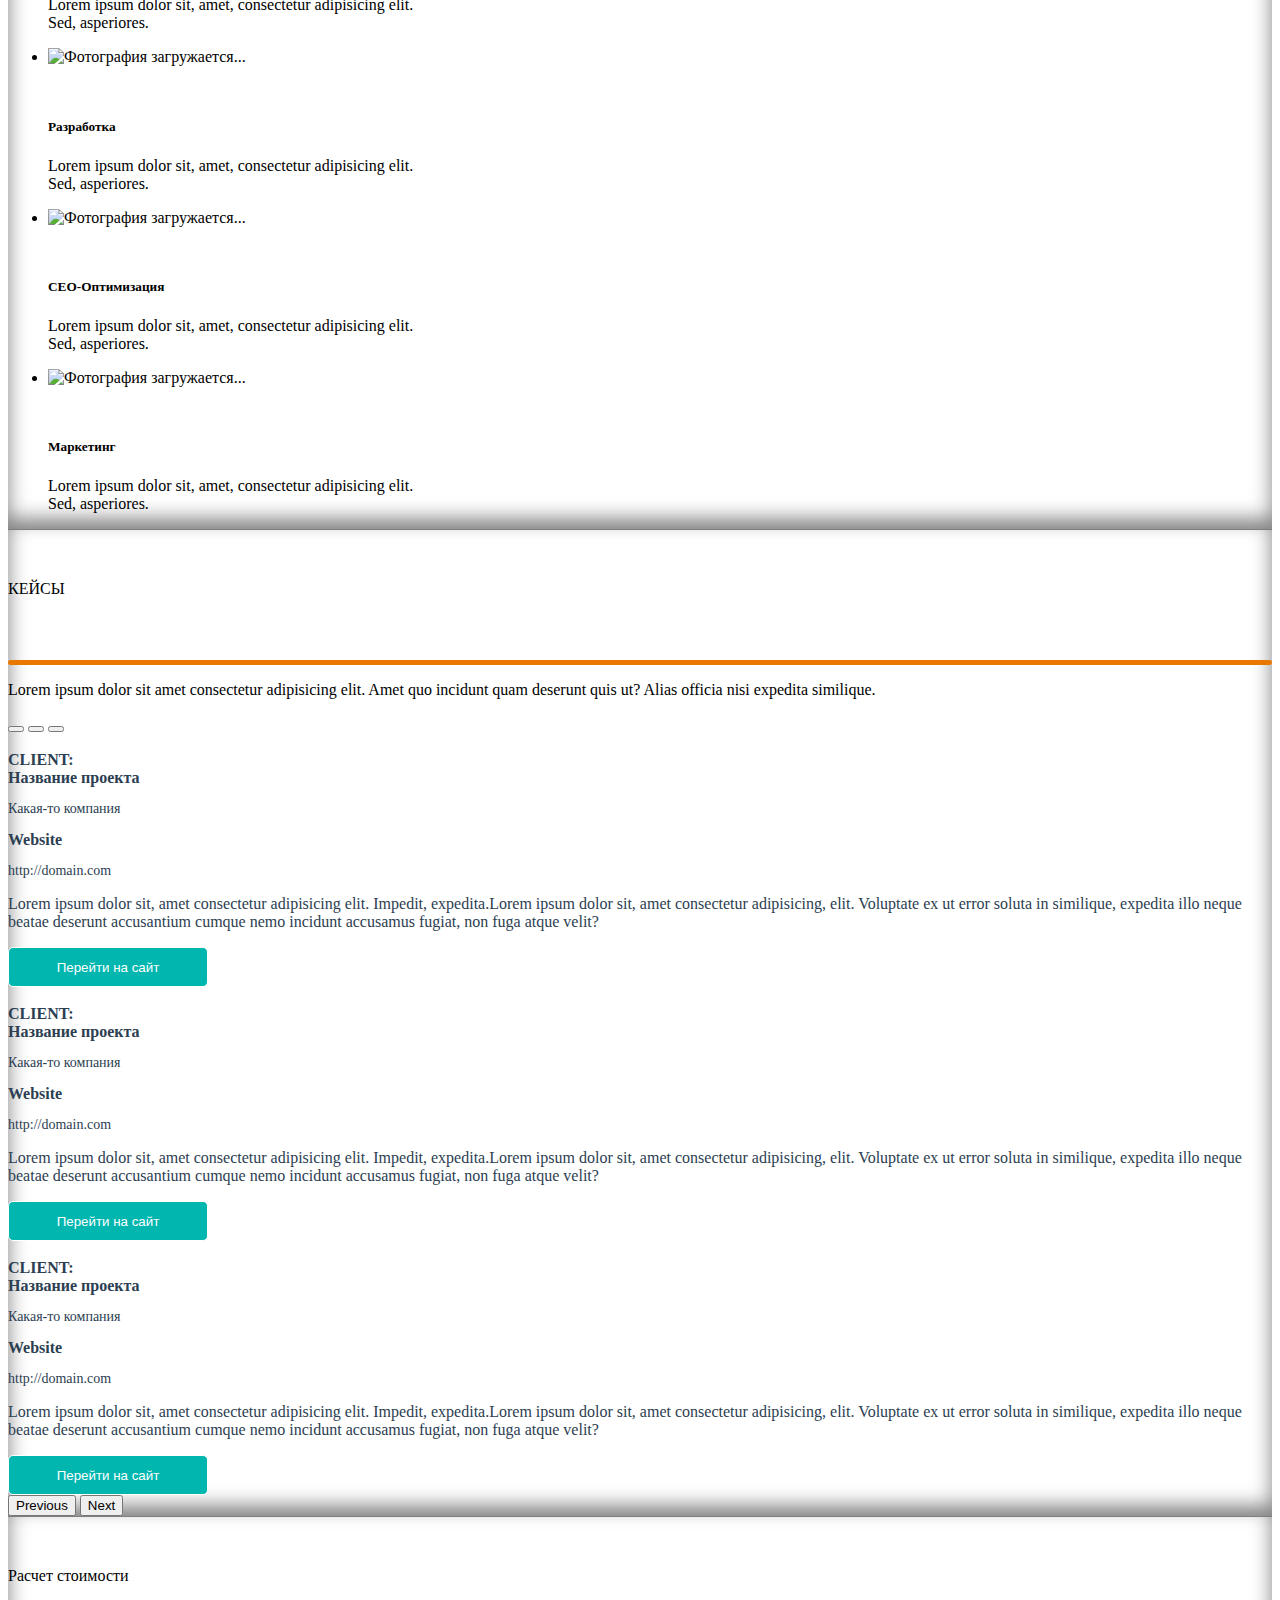
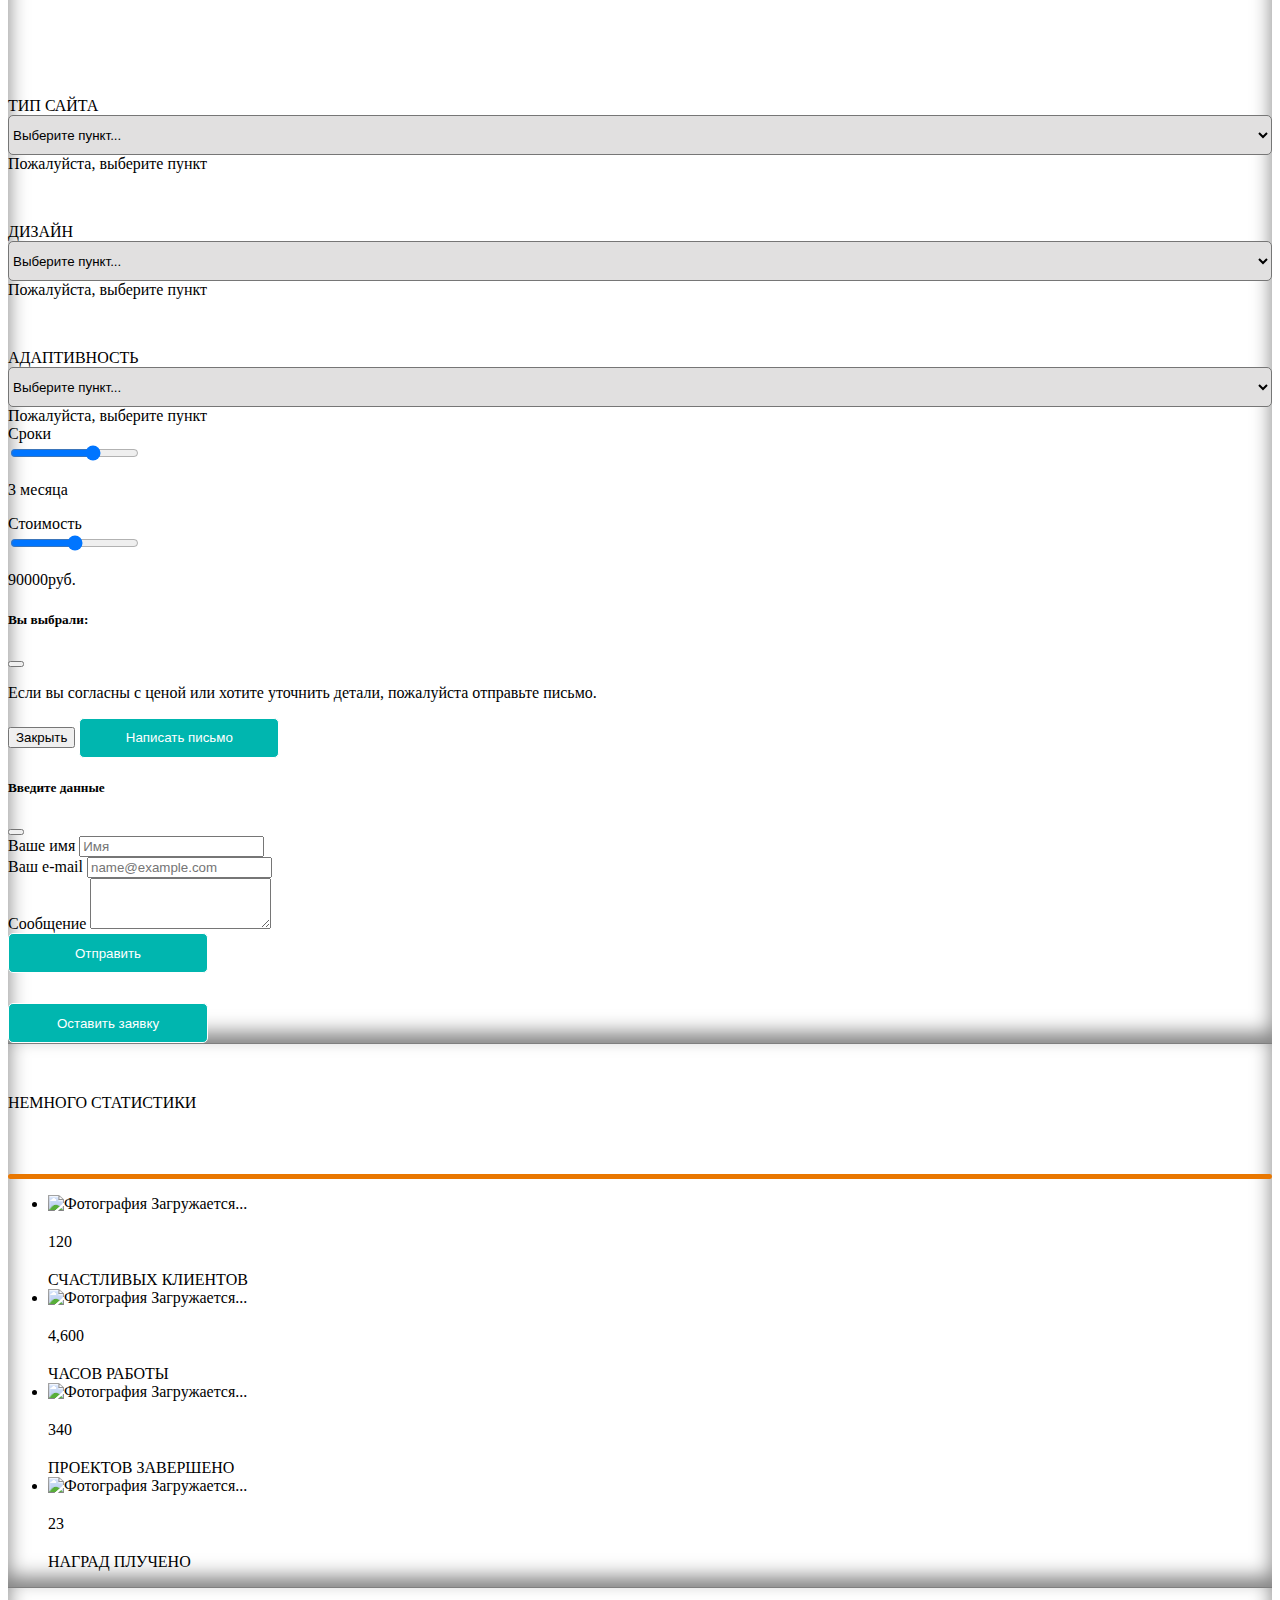
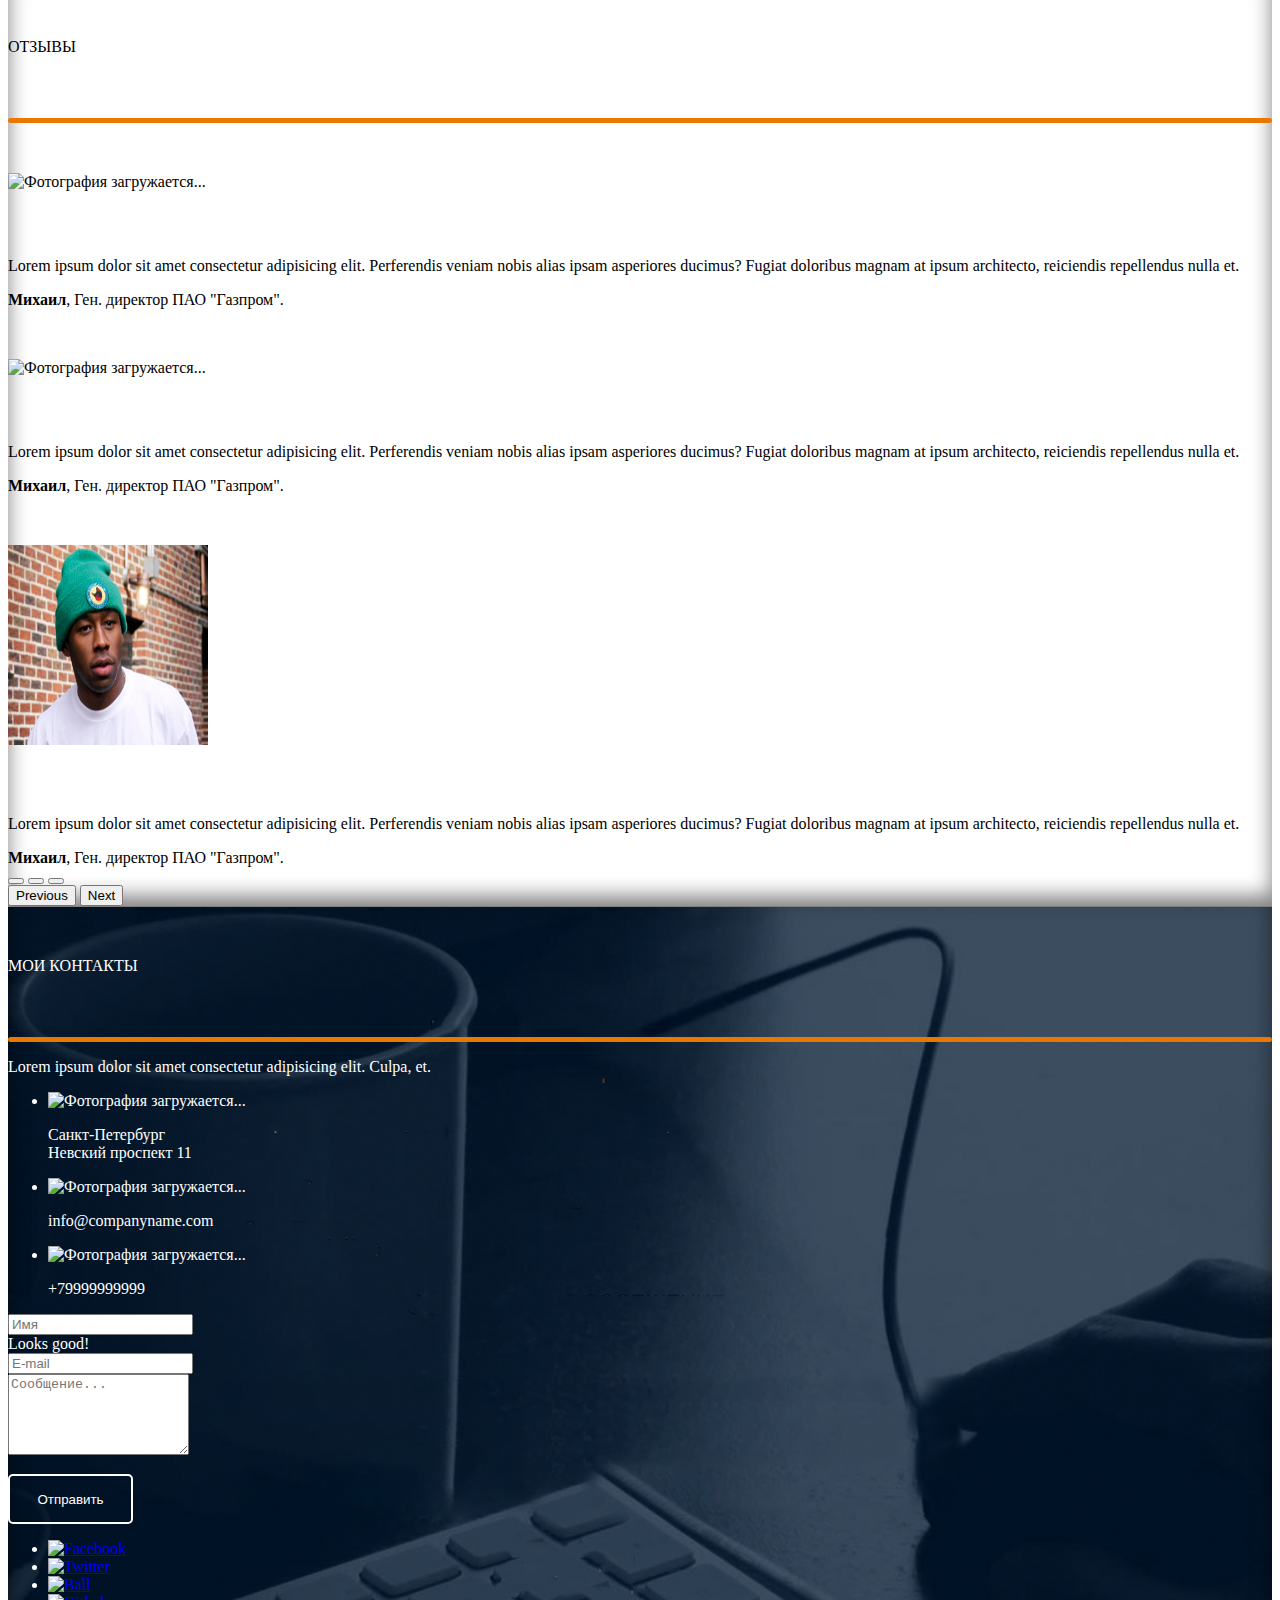
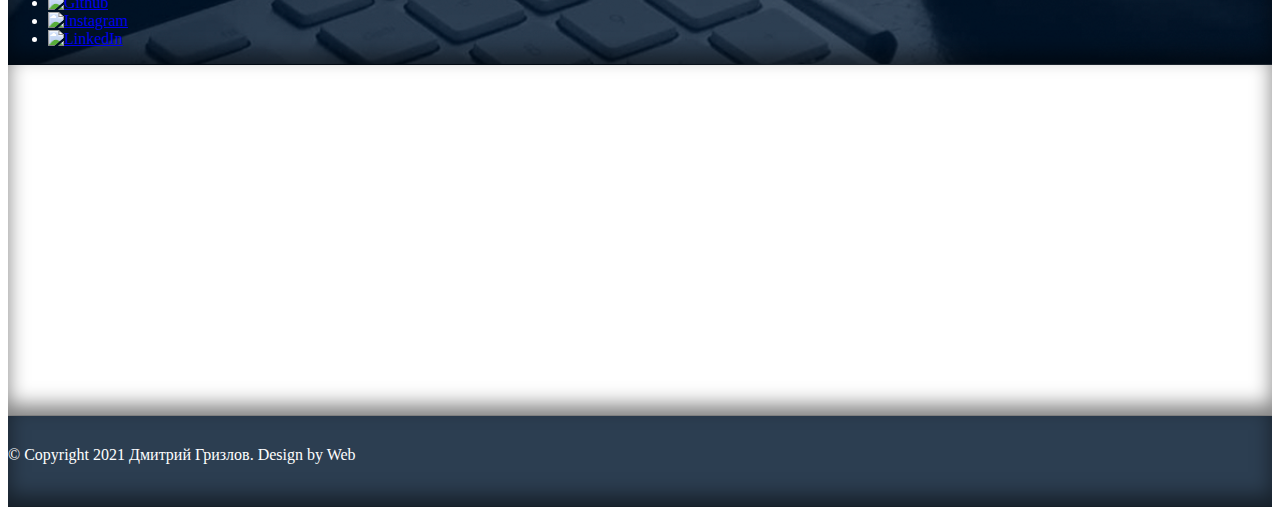
==== commit da533a3e: "Добавил валидацию" ====
--- a/src(bootstrap)/index.html
+++ b/src(bootstrap)/index.html
@@ -7,7 +7,7 @@
 	<meta name="author" content="Дмитрий Гризлов">
 	<meta name="keywords" content="web-design, programming, freelance, web, www, site">
 	<meta name="robots" content="all">
-	<meta name="viewport" content="width=device-width, intial-scale=1.0">
+	<meta name="viewport" content="width=device-width, intial-scale=1">
 	<link rel="stylesheet" href="js/jquery.min.js">
 	<link rel="stylesheet" href="css/bootstrap.min.css">
 	<link rel="stylesheet" href="css/style.css">
@@ -322,10 +322,6 @@
 					<span class="visually-hidden">Next</span>
 				</button>
 			</div>
-
-
-
-
 		</div>
 		</div>
 	</section>
@@ -334,132 +330,141 @@
 		<div class="container-fluid">
 			<div class="container">
 				<div class="h3 text-center pt-5 b-5 topic-title" id="prices">Расчет стоимости</div>
-
-				<div class="col-11 offset-1 mt-5 option-block">						
-					<label for="type" class="form-label"><div class="h6">ТИП САЙТА</div></label>
-					<select class="form-select form needs-validation" id="type" required>
-					  <option selected disabled value="">Выберите пункт...</option>
-					  <option value="1">Сайт-визитка</option>
-					  <option value="2">Интернет-магазин</option>
-					  <option value="3">Блог</option>
-					</select>
-					<div class="invalid-feedback">Пожалуйста, выберите пункт</div>
-				</div>
-
-				<div class="col-11 offset-1 mt-5 option-block">
-					<label for="type" class="form-label"><div class="h6">ДИЗАЙН</div></label>
-					<select class="form-select form needs-validation" id="design" required>
-					  <option selected disabled value="">Выберите пункт...</option>
-					  <option value="1">Уникальный дизайн</option>
-					  <option value="2">Шаблонный-дизайн</option>
-					  <option value="3">Wow-дизайн</option>
-					</select>
-					<div class="invalid-feedback">Пожалуйста, выберите пункт</div>
-				</div>
-
-				<div class="col-11 offset-1 mt-5 option-block">
-					<label for="type" class="form-label"><div class="h6">АДАПТИВНОСТЬ</div></label>
-					<select class="form-select form needs-validation" id="flex" required>
-						<option selected> Выберите пункт...</option>
-						<option value="1">Большое разрешение</option>
-						<option value="2">Разрешение для телефона</option>
-						<option value="3">Универсальный</option>
-					</select>
-					<div class="invalid-feedback">Пожалуйста, выберите пункт</div>
-				</div>
-
-				<div class="offset-1 mt-4 ">
-					<label for="customRange1" class="form-label">Сроки</label>
-					<div class="input-group text-center flex-nowrap range-block">
-						<input type="range" class="col-9 form-range needs-validation ddln_range" min="1" max="4" step="1" id="deadline"
-							onclick="ShowDeadline();">
-						<p class="px-4 input-group ddln_display" id="deadline-display">3 месяца</p>
-					</div>
-				</div>
-
-				<div class="offset-1 mt-4 ">
-					<label for="customRange1" class="form-label">Стоимость</label>
-					<div class="input-group text-center flex-nowrap range-block">
-						<input type="range" class="col-9 form-range needs-validation ddln_range" id="budget" step="5000" min="30000"
-							max="150000" onclick="ShowBudget();">
-						<p class="px-4 input-group ddln_display" id="budget-display">90000руб.</p>
-					</div>
-				</div>
-
-				<div class="modal fade" id="exampleModalToggle" aria-hidden="true"
-					aria-labelledby="exampleModalToggleLabel" tabindex="-1">
-					<div class="modal-dialog modal-dialog-centered">
-						<div class="modal-content">
-							<div class="modal-header">
-								<h5 class="modal-title" id="exampleModalToggleLabel">
-									<div class="h4">Вы выбрали:</div>
-								</h5>
-								<button type="button" class="btn-close" data-bs-dismiss="modal"
-									aria-label="Close"></button>
-							</div>
-							<div class="modal-body">
-								<p id="site-type"></p>
-								<p id="site-design"></p>
-								<p id="site-flex"></p>
-								<p id="sDdln"></p>
-								<p class="mt-5" id="sTotal"></p>
-								<p id="sBudget"></p>
-
-								<p class="mt-5 text-center">Если вы согласны с ценой или хотите уточнить детали,
-									пожалуйста отправьте письмо.</p>
-							</div>
-							<div class="modal-footer justify-content-center">
-								<button type="button" class="btn btn-secondary" data-bs-dismiss="modal">Закрыть</button>
-								<button type="button" class="btn leave_request_btn"
-									data-bs-target="#exampleModalToggle2" data-bs-toggle="modal">Написать
-									письмо</button>
-							</div>
-						</div>
-					</div>
-				</div>
-				<div class="modal fade" id="exampleModalToggle2" aria-hidden="true"
-					aria-labelledby="exampleModalToggleLabel2" tabindex="-1">
-					<div class="modal-dialog modal-dialog-centered">
-						<div class="modal-content">
-							<div class="modal-header">
-								<h5 class="modal-title" id="exampleModalToggleLabel2">
-									<div class="h4">Введите данные</div>
-								</h5>
-								<button type="button" class="btn-close" data-bs-dismiss="modal"
-									aria-label="Close"></button>
-							</div>
-							<div class="modal-body">
-								<div class="mb-3">
-									<label for="name" class="form-label">Ваше имя</label>
-									<input class="form-control name-modal" placeholder="Имя">
+				<form class="needs-validation" novalidate>
+
+					<div class="col-11 offset-1 mt-5 option-block">
+						<label for="type" class="form-label">
+							<div class="h6">ТИП САЙТА</div>
+						</label>
+						<select class="form-select form" id="type" required>
+							<option selected disabled value="">Выберите пункт...</option>
+							<option value="1">Сайт-визитка</option>
+							<option value="2">Интернет-магазин</option>
+							<option value="3">Блог</option>
+						</select>
+						<div class="invalid-feedback">Пожалуйста, выберите пункт</div>
+					</div>
+
+					<div class="col-11 offset-1 mt-5 option-block">
+						<label for="design" class="form-label">
+							<div class="h6">ДИЗАЙН</div>
+						</label>
+						<select class="form-select form" id="design" required>
+							<option selected disabled value="">Выберите пункт...</option>
+							<option value="1">Уникальный дизайн</option>
+							<option value="2">Шаблонный-дизайн</option>
+							<option value="3">Wow-дизайн</option>
+						</select>
+						<div class="invalid-feedback">Пожалуйста, выберите пункт</div>
+					</div>
+
+					<div class="col-11 offset-1 mt-5 option-block">
+						<label for="flex" class="form-label">
+							<div class="h6">АДАПТИВНОСТЬ</div>
+						</label>
+						<select class="form-select form" id="flex" required>
+							<option selected disabled value="">Выберите пункт...</option>
+							<option value="1">Большое разрешение</option>
+							<option value="2">Разрешение для телефона</option>
+							<option value="3">Универсальный</option>
+						</select>
+						<div class="invalid-feedback">Пожалуйста, выберите пункт</div>
+					</div>
+
+					<div class="offset-1 mt-4 ">
+						<label for="customRange1" class="form-label">Сроки</label>
+						<div class="input-group text-center flex-nowrap range-block">
+							<input type="range" class="col-9 form-range ddln_range" min="1" max="4" step="1"
+								id="deadline" onclick="ShowDeadline();">
+							<p class="input-group ddln_display" id="deadline-display">3 месяца</p>
+						</div>
+					</div>
+
+					<div class="offset-1 mt-4 ">
+						<label for="customRange1" class="form-label">Стоимость</label>
+						<div class="input-group text-center flex-nowrap range-block">
+							<input type="range" class="col-9 form-range ddln_range" id="budget" step="5000" min="30000"
+								max="150000" onclick="ShowBudget();">
+							<p class="input-group ddln_display" id="budget-display">90000руб.</p>
+						</div>
+					</div>
+
+					<div class="modal fade" id="exampleModalToggle" aria-hidden="true"
+						aria-labelledby="exampleModalToggleLabel" tabindex="-1">
+						<div class="modal-dialog modal-dialog-centered">
+							<div class="modal-content">
+								<div class="modal-header">
+									<h5 class="modal-title" id="exampleModalToggleLabel">
+										<div class="h4">Вы выбрали:</div>
+									</h5>
+									<button type="button" class="btn-close" data-bs-dismiss="modal"
+										aria-label="Close"></button>
 								</div>
-
-								<div class="mb-3">
-									<label for="emailAddress" class="form-label">Ваш e-mail</label>
-									<input type="email" class="form-control emailAddress-modal"
-										placeholder="name@example.com">
+								<div class="modal-body">
+									<p id="site-type"></p>
+									<p id="site-design"></p>
+									<p id="site-flex"></p>
+									<p id="sDdln"></p>
+									<p class="mt-5" id="sTotal"></p>
+									<p id="sBudget"></p>
+
+									<p class="mt-5 text-center">Если вы согласны с ценой или хотите уточнить детали,
+										пожалуйста отправьте письмо.</p>
 								</div>
-								<div class="mb-3">
-									<label for="message" class="form-label">Сообщение</label>
-									<textarea class="form-control message-modal" rows="3"></textarea>
+								<div class="modal-footer justify-content-center">
+									<button type="button" class="btn btn-secondary"
+										data-bs-dismiss="modal">Закрыть</button>
+									<button type="button" class="btn leave_request_btn"
+										data-bs-target="#exampleModalToggle2" data-bs-toggle="modal">Написать
+										письмо</button>
 								</div>
 							</div>
-							<div class="modal-footer justify-content-center">
-								<button type="button" class="btn leave_request_btn"
-									data-bs-target="#exampleModalToggle2" data-bs-toggle="modal"
-									onclick="ProcessEmailModal();">Отправить</button>
-							</div>
-						</div>
-					</div>
-				</div>
-				<div class="row justify-content-center mt-4 leave-ticket-btn">
-					<div class="col-12 mb-5 text-center">
-						<button type="submit" class="btn text-wrap leave_request_btn" data-bs-toggle="modal"
-							href="#exampleModalToggle" role="button" onclick="Validate(); GetInfo()">
-							Оставить заявку
-						</button>
-					</div>
-				</div>
+						</div>
+					</div>
+					<div class="modal fade" id="exampleModalToggle2" aria-hidden="true"
+						aria-labelledby="exampleModalToggleLabel2" tabindex="-1">
+						<div class="modal-dialog modal-dialog-centered">
+							<div class="modal-content">
+								<div class="modal-header">
+									<h5 class="modal-title" id="exampleModalToggleLabel2">
+										<div class="h4">Введите данные</div>
+									</h5>
+									<button type="button" class="btn-close" data-bs-dismiss="modal"
+										aria-label="Close"></button>
+								</div>
+								<div class="modal-body">
+									<div class="mb-3">
+										<label for="name" class="form-label">Ваше имя</label>
+										<input class="form-control name" placeholder="Имя">
+									</div>
+
+									<div class="mb-3">
+										<label for="emailAddress" class="form-label">Ваш e-mail</label>
+										<input type="email" class="form-control emailAddress"
+											placeholder="name@example.com">
+									</div>
+									<div class="mb-3">
+										<label for="message" class="form-label">Сообщение</label>
+										<textarea class="form-control message" rows="3"></textarea>
+									</div>
+								</div>
+								<div class="modal-footer justify-content-center">
+									<button type="button" class="btn leave_request_btn"
+										data-bs-target="#exampleModalToggle2" data-bs-toggle="modal"
+										onclick="ProcessEmailModal();">Отправить</button>
+								</div>
+							</div>
+						</div>
+					</div>
+					<div class="row justify-content-center mt-4 leave-ticket-btn">
+						<div class="col-12 mb-5 text-center">
+							<button type="submit" class="btn text-wrap leave_request_btn" data-bs-toggle="modal"
+								href="#exampleModalToggle" role="button" onclick="Validate(); GetInfo()">
+								Оставить заявку
+							</button>
+						</div>
+					</div>
+				</form>
 			</div>
 	</section>
 
@@ -583,8 +588,8 @@
 						<div class="row">
 							<div class="col-5"></div>
 							<div class="col-2 mt-5 mb-5 text-center">
-								<img class="img small_customer_photo" src="img/others/reviewer-photo3.jpeg"
-									alt="Фотография загружается...">
+								<img class="img small_customer_photo" src="img/others/reviewer-photo-3.jpg"
+									alt="Фотография загружается..." style=" width: 200px; height: 200px;">
 							</div>
 							<div class="col-5"></div>
 						</div>
@@ -672,72 +677,77 @@
 				</li>
 			</ul>
 
-			<div class="row">
+			<form class="row needs-validation" novalidate>
 				<div class="col-2"></div>
 				<div class="col-4">
 					<div class="input-text contact_field">
-						<input type="text" aria-label="First name" class="form-control name" placeholder="Имя">
-					</div>
+						<input type="text" aria-label="First name" class="form-control name" id="validationCustom01"
+							value="" required placeholder="Имя">
+					</div>
+				</div>
+				<div class="valid-feedback">
+					Looks good!
 				</div>
 
 				<div class="col-4">
 					<div class="input contact_field">
 						<input type="text" aria-label="First name" class="form-control emailAddress"
-							placeholder="E-mail">
+							id="validationCustom02" value="" required placeholder="E-mail">
 					</div>
 				</div>
 				<div class="col-2"></div>
-			</div>
-
-			<div class="row mb-5">
-				<div class="col-2"></div>
-				<div class="col mt-3 mb-5 msg">
-					<textarea class="form-control message" rows="5" placeholder="Сообщение..."></textarea>
-				</div>
-				<div class="col-2"></div>
-			</div>
-
-			<div class="col mt-5 mb-4 text-center">
-				<button class="submit-btn" type="button" onclick="ProcessEmail();">Отправить</button>
-			</div>
-
-			<ul class="list-unstyled text-center justify-content-around mt-5">
-				<li class="list-inline-item mx-5 mb-4">
-					<a href="https:\\www.facebook.com">
-						<img class="networks" src="img\icons\facebook_icon.png" alt="Facebook">
-					</a>
-				</li>
-
-				<li class="list-inline-item mx-5 mb-3">
-					<a href="https:\\www.twitter.com">
-						<img class="networks" src="img\icons\twitter_icon.png" alt="Twitter">
-					</a>
-				</li>
-
-				<li class="list-inline-item mx-5 mb-4">
-					<a href="https:\\www.html.com">
-						<img class="networks" src="img\icons\ball_icon.png" alt="Ball">
-					</a>
-				</li>
-
-				<li class="list-inline-item mx-5 mb-4">
-					<a href="https:\\www.github.com">
-						<img class="networks" src="img\icons\github_icon.png" alt="Github">
-					</a>
-				</li>
-
-				<li class="list-inline-item mx-5 mb-4">
-					<a href="https:\\www.instagram.com">
-						<img class="networks" src="img\icons\instagram_icon.png" alt="Instagram">
-					</a>
-				</li>
-
-				<li class="list-inline-item mx-5 mb-4">
-					<a href="https:\\www.linkedin.com">
-						<img class="networks" src="img\icons\linkedin_icon.png" alt="LinkedIn">
-					</a>
-				</li>
-			</ul>
+			</form>
+
+
+		<div class="row mb-5">
+			<div class="col-2"></div>
+			<div class="col mt-3 mb-5 msg">
+				<textarea class="form-control message" rows="5" placeholder="Сообщение..."></textarea>
+			</div>
+			<div class="col-2"></div>
+		</div>
+
+		<div class="col mt-5 mb-4 text-center">
+			<button class="submit-btn" type="button" onclick="Validate(); ProcessEmail();">Отправить</button>
+		</div>
+
+		<ul class="list-unstyled text-center justify-content-around mt-5">
+			<li class="list-inline-item mx-5 mb-4">
+				<a href="https:\\www.facebook.com">
+					<img class="networks" src="img\icons\facebook_icon.png" alt="Facebook">
+				</a>
+			</li>
+
+			<li class="list-inline-item mx-5 mb-3">
+				<a href="https:\\www.twitter.com">
+					<img class="networks" src="img\icons\twitter_icon.png" alt="Twitter">
+				</a>
+			</li>
+
+			<li class="list-inline-item mx-5 mb-4">
+				<a href="https:\\www.html.com">
+					<img class="networks" src="img\icons\ball_icon.png" alt="Ball">
+				</a>
+			</li>
+
+			<li class="list-inline-item mx-5 mb-4">
+				<a href="https:\\www.github.com">
+					<img class="networks" src="img\icons\github_icon.png" alt="Github">
+				</a>
+			</li>
+
+			<li class="list-inline-item mx-5 mb-4">
+				<a href="https:\\www.instagram.com">
+					<img class="networks" src="img\icons\instagram_icon.png" alt="Instagram">
+				</a>
+			</li>
+
+			<li class="list-inline-item mx-5 mb-4">
+				<a href="https:\\www.linkedin.com">
+					<img class="networks" src="img\icons\linkedin_icon.png" alt="LinkedIn">
+				</a>
+			</li>
+		</ul>
 		</div>
 		</div>
 	</section>
@@ -753,7 +763,6 @@
 			<footer>&copy; Copyright 2021 Дмитрий Гризлов. Design by Web</footer>
 		</div>
 	</section>
-	<script src="js/validation.js"></script>
 	<script src="js/pr.js"></script>
 	<script src="js/goTopBtnScript.js"></script>
 </body>
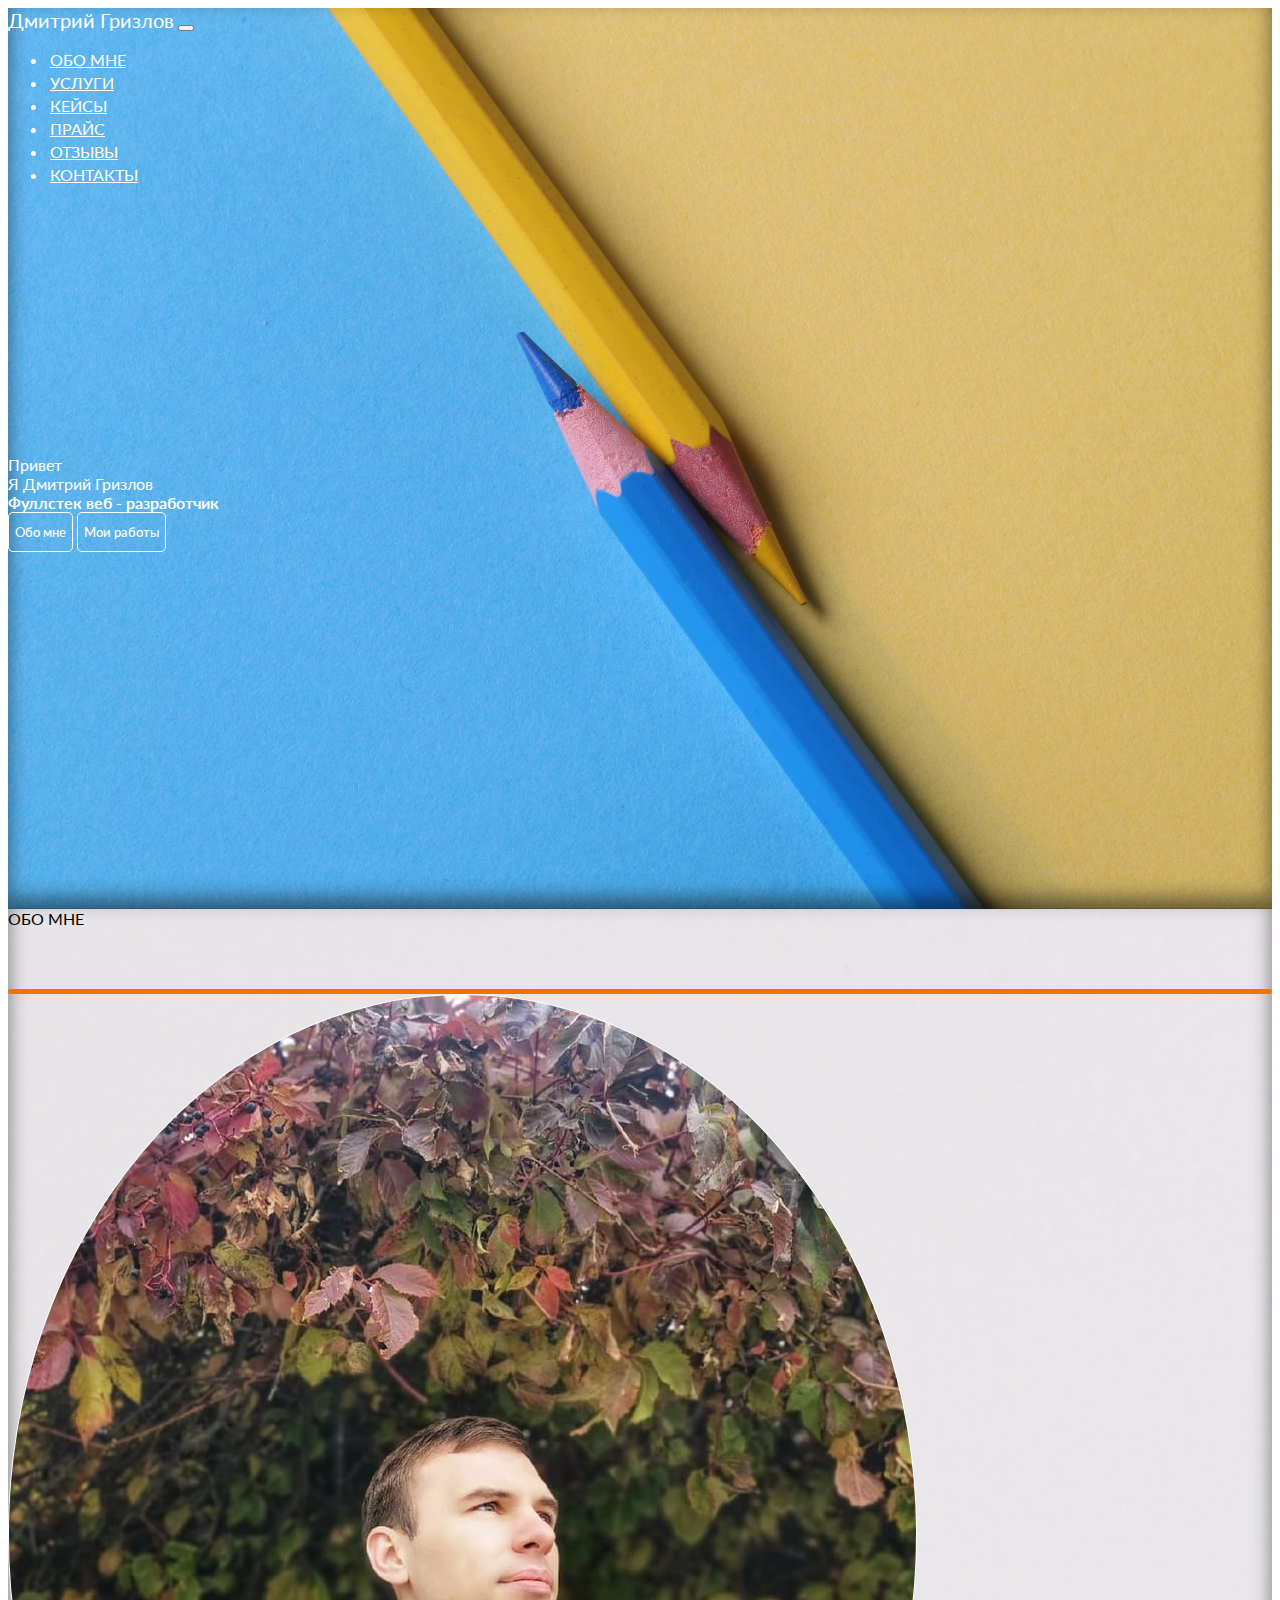
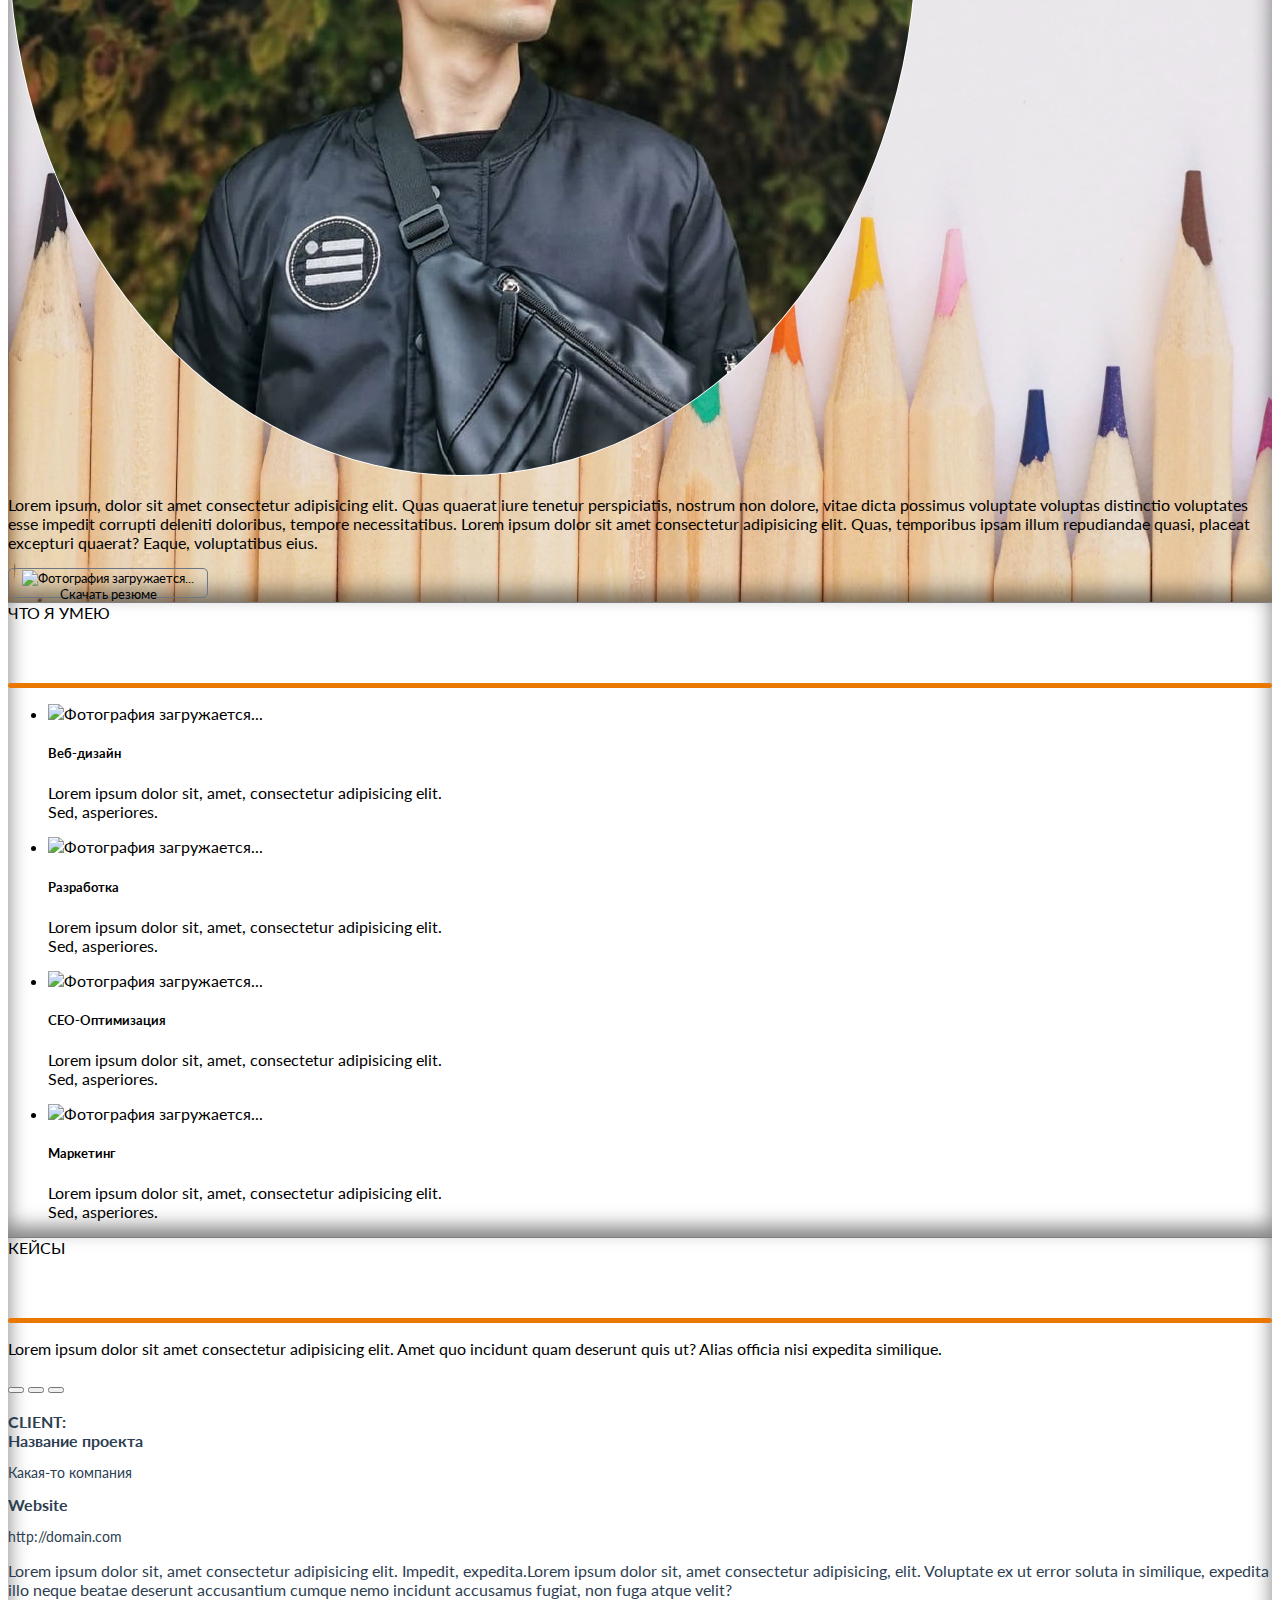
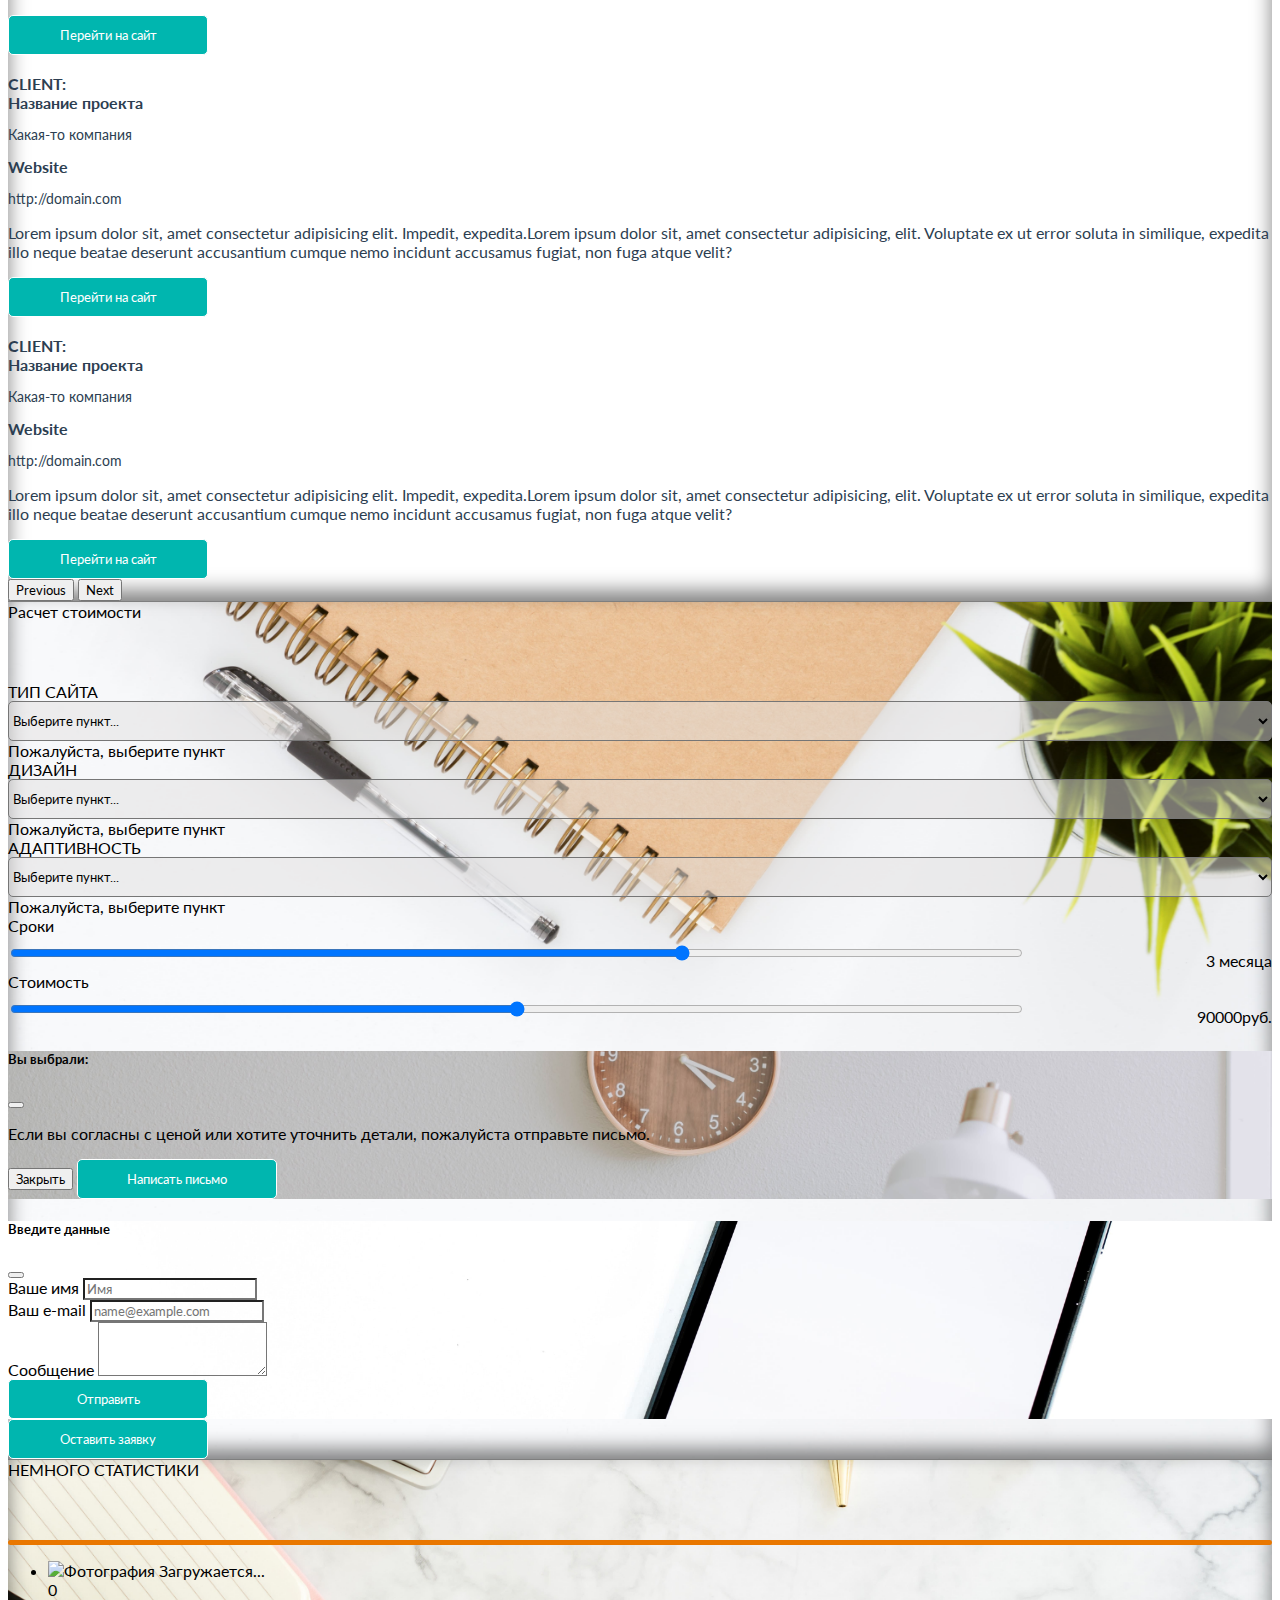
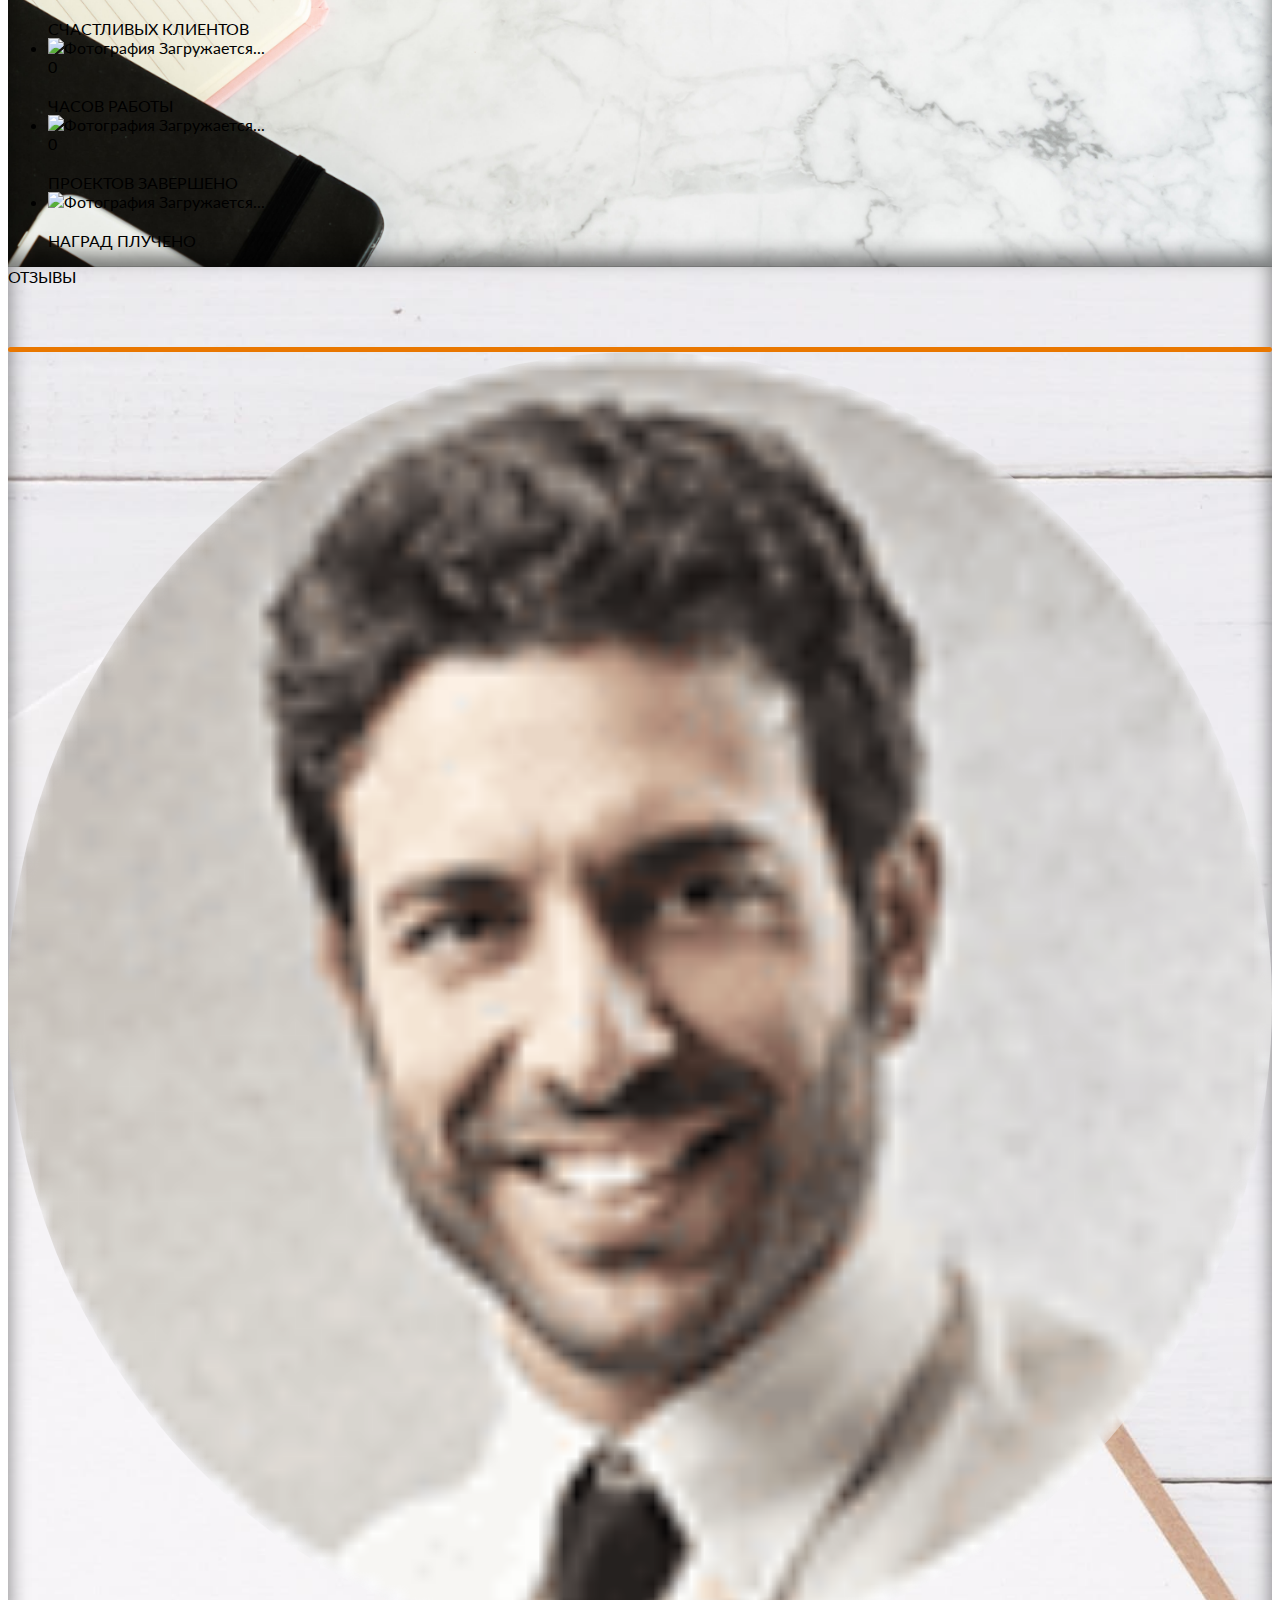
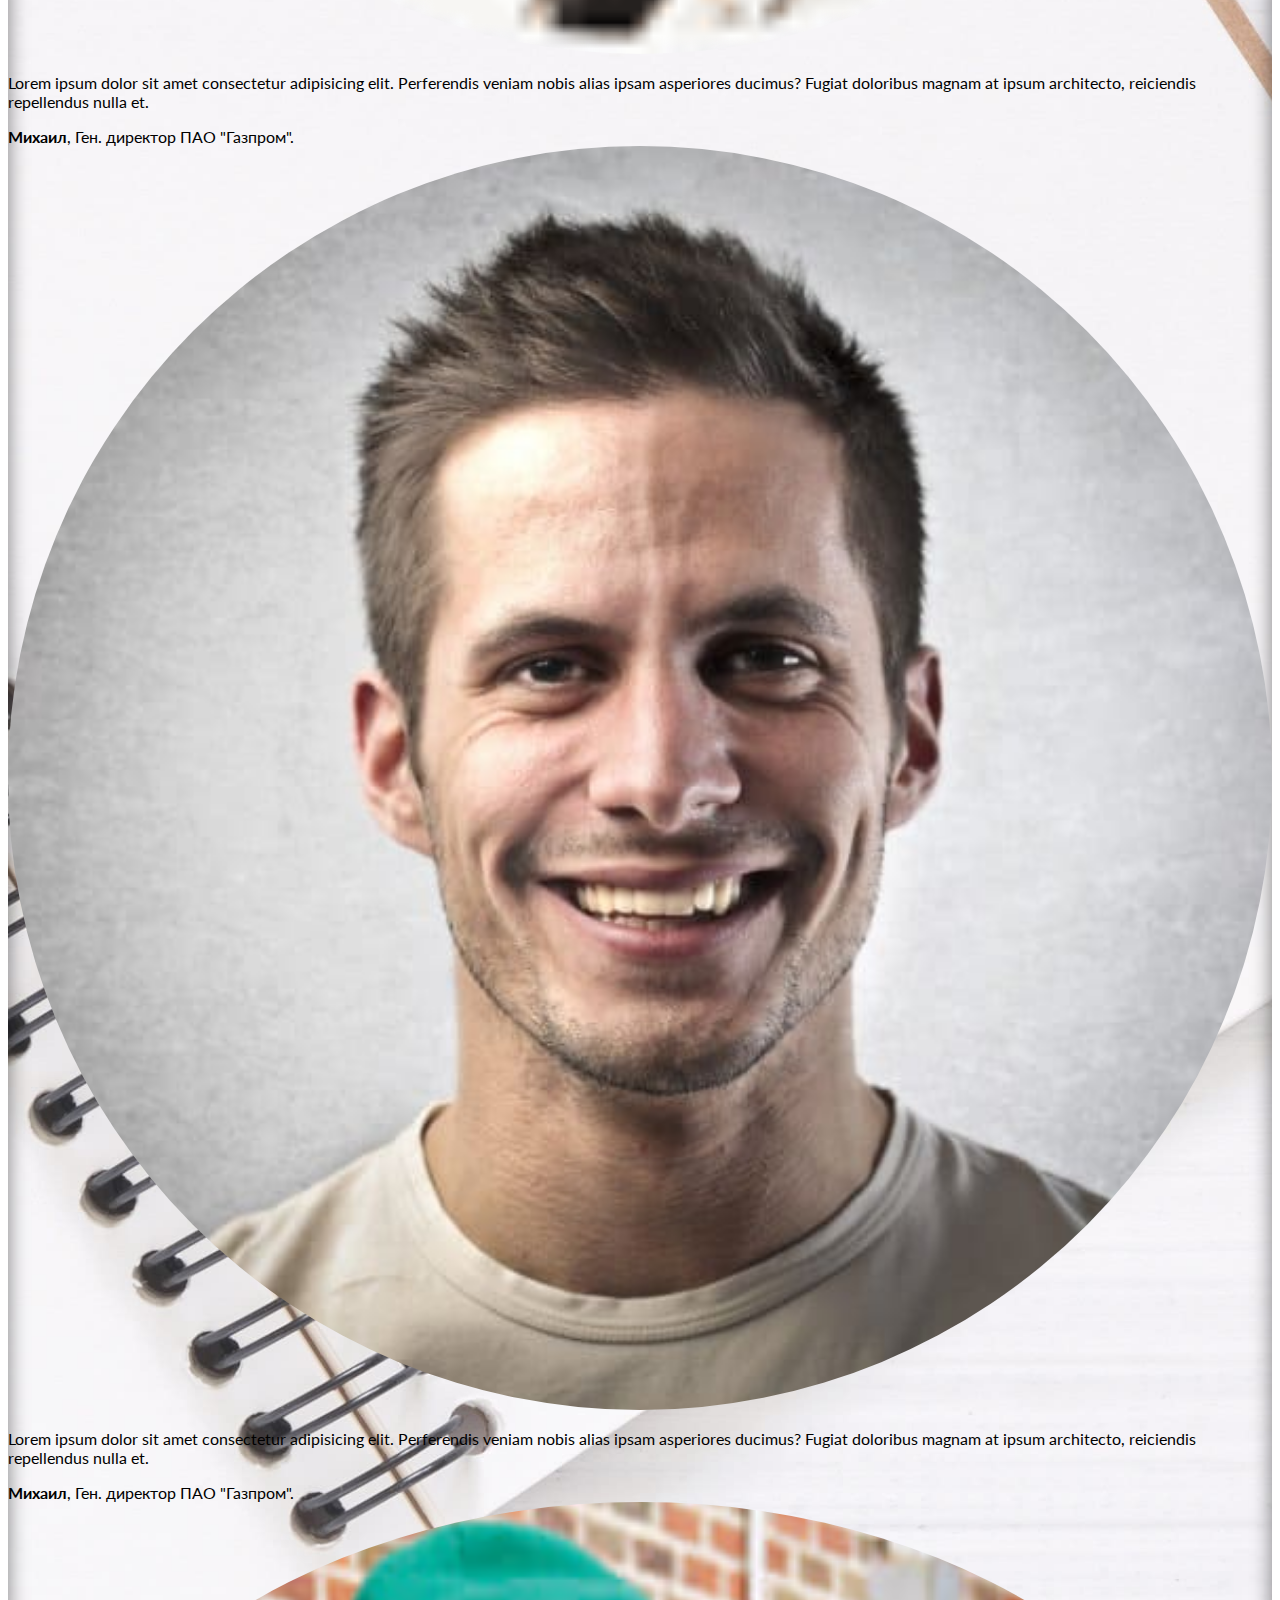
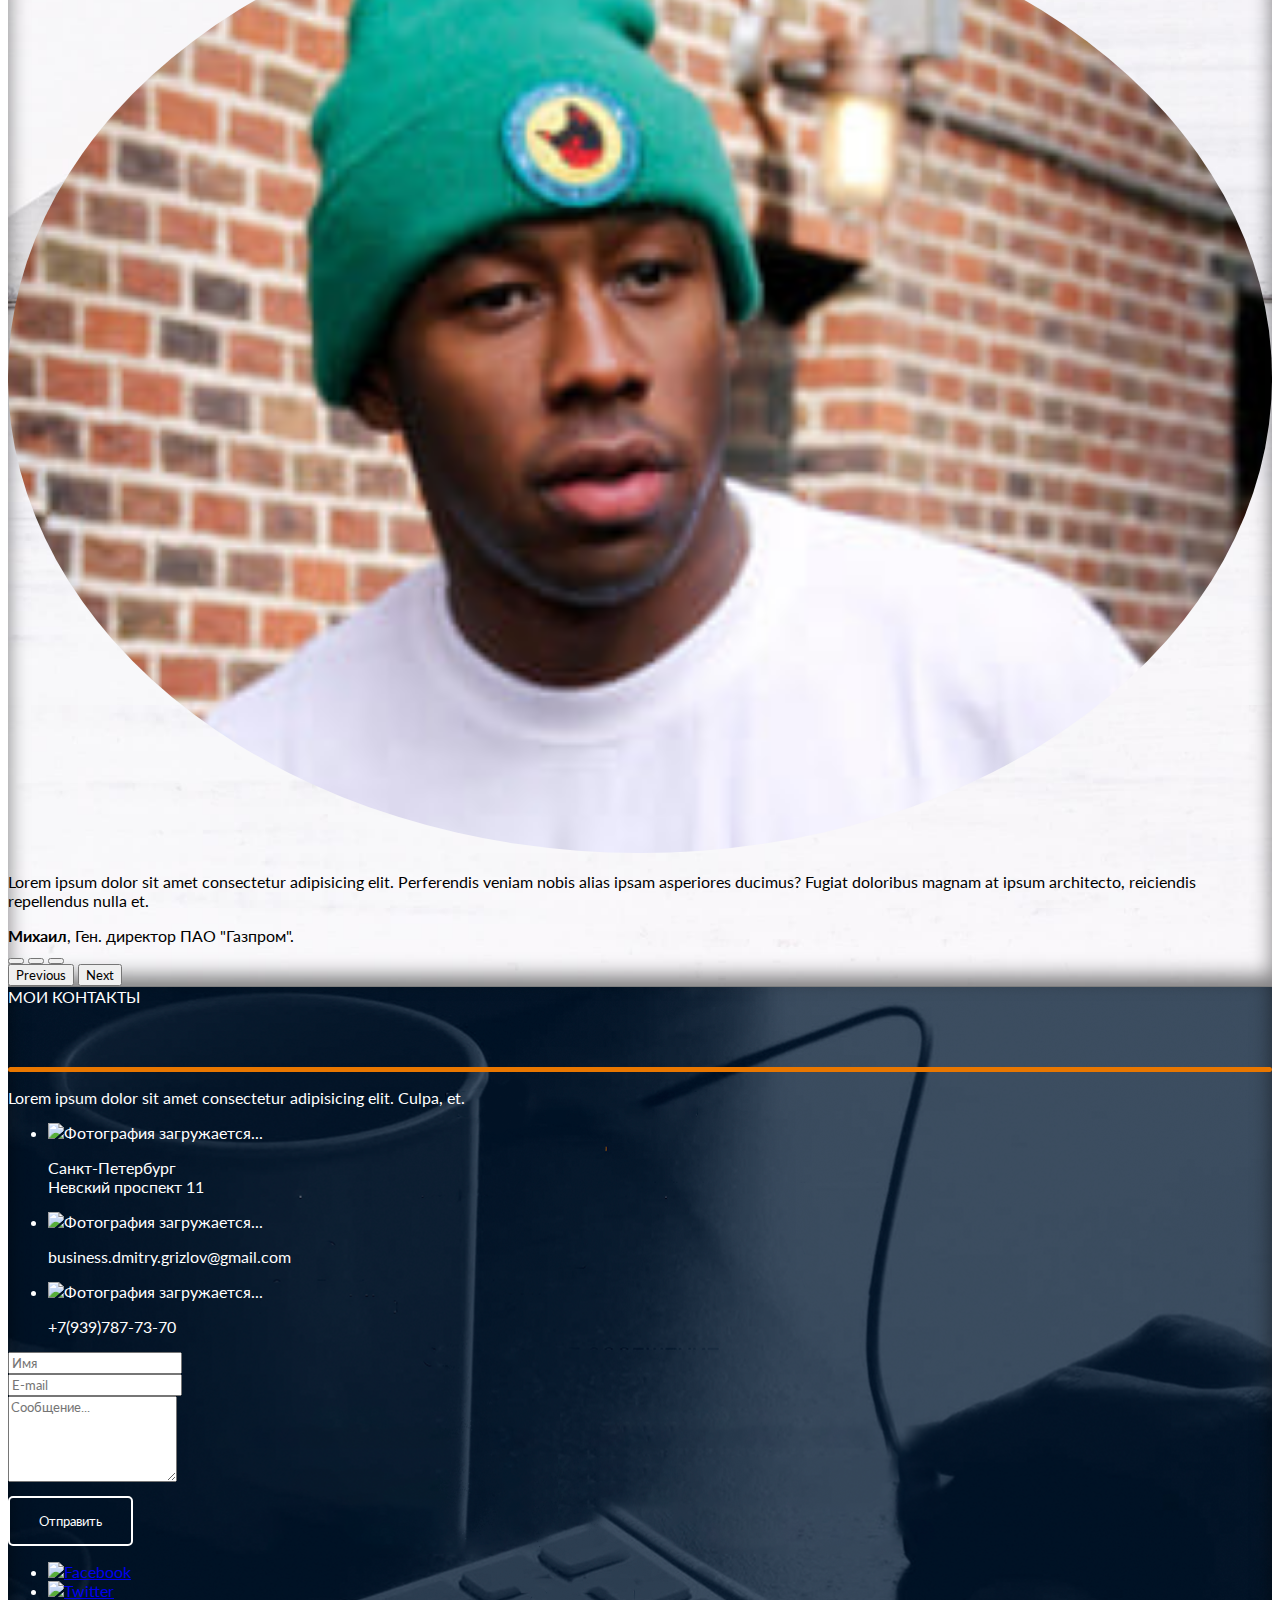
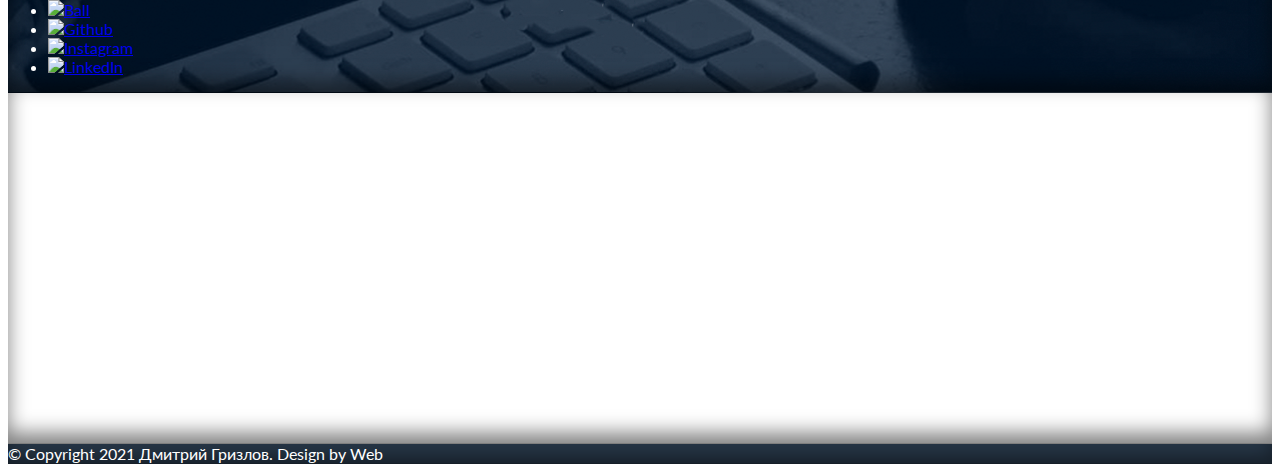
==== commit 0ff63044: "New animations" ====
--- a/src(bootstrap)/index.html
+++ b/src(bootstrap)/index.html
@@ -8,64 +8,65 @@
 	<meta name="keywords" content="web-design, programming, freelance, web, www, site">
 	<meta name="robots" content="all">
 	<meta name="viewport" content="width=device-width, intial-scale=1">
+	<link rel="preconnect" href="https://fonts.googleapis.com">
+	<link rel="preconnect" href="https://fonts.gstatic.com" crossorigin>
+	<link href="https://fonts.googleapis.com/css2?family=Lato:wght@400;700&display=swap" rel="stylesheet">
 	<link rel="stylesheet" href="js/jquery.min.js">
 	<link rel="stylesheet" href="css/bootstrap.min.css">
 	<link rel="stylesheet" href="css/style.css">
+	<link rel="stylesheet" href="css/animate.css">
 	<title>Дмитрий Гризлов Фуллстек веб - разработчик</title>
 </head>
 
 <body>
 	<script src="js/jquery.min.js"></script>
 	<script src="js/bootstrap.bundle.min.js"></script>
-	<header>
-		<nav class="navbar navbar-expand-lg navbar-light header-navbar" style="background-color: #344051;">
-			<div class="container navbar-container">
-				<a class="logo" href="#">Дмитрий Гризлов</a>
-				<div class="col-lg-4 col-md-2"></div>
-				<button class="navbar-toggler toogle-btn border-light" type="button" data-bs-toggle="collapse"
-					data-bs-target="#navbarSupportedContent" aria-controls="navbarSupportedContent"
-					aria-expanded="false" aria-label="Toggle navigation">
-					<span class="navbar-toggler-icon" style="color:#fff;"></span>
-				</button>
-				<div class="collapse navbar-collapse bar-menu" id="navbarSupportedContent">
-					<ul class="navbar-nav me-auto mb-2 mb-lg-0 align-self-end">
-
-						<li class="nav-item">
-							<a class="nav-link text-light" aria-current="page" href="#about">ОБО МНЕ</a>
-						</li>
-
-						<li class="nav-item">
-							<a class="nav-link text-light" href="#skills">УСЛУГИ</a>
-						</li>
-
-						<li class="nav-item">
-							<a class="nav-link text-light" href="#cases">КЕЙСЫ</a>
-						</li>
-
-						<li class="nav-item">
-							<a class="nav-link text-light" href="#prices">ПРАЙС</a>
-						</li>
-
-						<li class="nav-item">
-							<a class="nav-link text-light" href="#reviews">ОТЗЫВЫ</a>
-						</li>
-
-						<li class="nav-item">
-							<a class="nav-link text-light" href="#contacts">КОНТАКТЫ</a>
-						</li>
-					</ul>
-				</div>
-			</div>
-		</nav>
-	</header>
-
-	<section class="first-screen">
-		<div class="container-fluid">
+
+	<section class="first-screen wow animate__fadeIn" data-wow-duration=".5s" data-anchor="slide1">
+		<header>
+			<nav class="navbar navbar-expand-lg">
+				<div class="container-fluid d-flex">
+					<a class="navbar-brand offset-1 logo wow animate__bounce" href="#">Дмитрий Гризлов</a>
+					<button class="navbar-toggler" type="button" data-bs-toggle="collapse" data-bs-target="#navbarNav"
+						aria-controls="navbarNav" aria-expanded="false" aria-label="Toggle navigation">
+						<span class="navbar-toggler-icon"></span>
+					</button>
+					<div class="collapse navbar-collapse bar-menu" id="navbarNav">
+						<ul class="navbar-nav offset-5">
+							<li class="nav-item  wow animate__slideInDown" data-wow-duration="1s" data-wow-delay=".1s">
+								<a class="nav-link text-light" aria-current="page" href="#about">ОБО МНЕ</a>
+							</li>
+
+							<li class="nav-item wow animate__slideInDown" data-wow-duration="1s" data-wow-delay=".3s">
+								<a class="nav-link text-light" href="#skills">УСЛУГИ</a>
+							</li>
+
+							<li class="nav-item wow animate__slideInDown" data-wow-duration="1s" data-wow-delay=".5s">
+								<a class="nav-link text-light" href="#cases">КЕЙСЫ</a>
+							</li>
+
+							<li class="nav-item wow animate__slideInDown" data-wow-duration="1s" data-wow-delay=".7s">
+								<a class="nav-link text-light" href="#prices">ПРАЙС</a>
+							</li>
+
+							<li class="nav-item wow animate__slideInDown" data-wow-duration="1s" data-wow-delay=".9s">
+								<a class="nav-link text-light" href="#reviews">ОТЗЫВЫ</a>
+							</li>
+
+							<li class="nav-item wow animate__slideInDown" data-wow-duration="1s" data-wow-delay="1.1s">
+								<a class="nav-link text-light" href="#contacts">КОНТАКТЫ</a>
+							</li>
+						</ul>
+					</div>
+				</div>
+			</nav>
+		</header>
+
+		<div class="container-fluid wow animate__zoomInLeft" data-wow-duration="3s">
 			<div class="container title_container">
 				<div class="col-6 d-block">
 					<div class="h1 text-center">Привет<br>Я Дмитрий Гризлов</div>
 					<div class="h5 text-muted text-center">Фуллстек веб - разработчик</div>
-
 					<div class="d-grid gap-2 d-md-flex text-center justify-content-center">
 						<a href="#about"><button class="text-wrap topic_btn">Обо мне</button></a>
 						<a href="#cases"><button class="topic_btn">Мои работы</button></a>
@@ -74,14 +75,15 @@
 			</div>
 	</section>
 
-	<section class="second-screen">
-		<div class="conatiner-fluid ">
+	<section class="second-screen wow animate__slideInLeft" id="section1" data-anchor="secondPage"
+		data-wow-duration="2s" data-anchor="slide2">
+		<div class="conatiner-fluid">
 			<div class="container">
 				<div class="h4 text-center pt-5 topic-title" id="about">ОБО МНЕ</div>
 				<div class="row">
 					<div class="col-5"></div>
 					<div class="col-2 mt-2 mb-3 text-center">
-						<div class="line"></div>
+						<div class="line wow animate__fadeIn" data-wow-duration="2s"></div>
 					</div>
 					<div class="col-5"></div>
 				</div>
@@ -121,16 +123,14 @@
 		</div>
 	</section>
 
-	<section class="third-screen">
+	<section class="third-screen wow animate__zoomInDown" data-wow-duration="2s">
 		<div class="container-fluid">
 			<div class="container">
 				<div class="h4 text-center pt-5 topic-title" id="skills">ЧТО Я УМЕЮ</div>
-				<div class="row">
-					<div class="col-4"></div>
+				<div class="row justify-content-center">
 					<div class="col-4 mt-2 mb-2 text-center">
-						<div class="line"></div>
-					</div>
-					<div class="col-4"></div>
+						<div class="line wow animate__fadeIn" data-wow-duration="2s"></div>
+					</div>
 				</div>
 			</div>
 
@@ -167,14 +167,14 @@
 		</div>
 	</section>
 
-	<section class="fourth-screen">
+	<section class="fourth-screen wow animate__lightSpeedInRight" data-wow-duration="2s">
 		<div class="container-fluid">
 			<div class="container">
 				<div class="h4 text-center pt-5 topic-title" id="cases">КЕЙСЫ</div>
 				<div class="row">
 					<div class="col-5"></div>
 					<div class="col-2 mt-2 text-center">
-						<div class="line"></div>
+						<div class="line wow animate__fadeIn" data-wow-duration="2s"></div>
 					</div>
 					<div class="col-5"></div>
 				</div>
@@ -326,11 +326,11 @@
 		</div>
 	</section>
 
-	<section class="fith-screen">
+	<section class="fith-screen wow animate__backInUp" data-wow-duration="2s">
 		<div class="container-fluid">
 			<div class="container">
 				<div class="h3 text-center pt-5 b-5 topic-title" id="prices">Расчет стоимости</div>
-				<form class="needs-validation" novalidate>
+				<form action="php/mail.php" method="POST" class="needs-validation" novalidate>
 
 					<div class="col-11 offset-1 mt-5 option-block">
 						<label for="type" class="form-label">
@@ -371,12 +371,14 @@
 						<div class="invalid-feedback">Пожалуйста, выберите пункт</div>
 					</div>
 
-					<div class="offset-1 mt-4 ">
+					<div class="offset-1 mt-4">
 						<label for="customRange1" class="form-label">Сроки</label>
 						<div class="input-group text-center flex-nowrap range-block">
 							<input type="range" class="col-9 form-range ddln_range" min="1" max="4" step="1"
 								id="deadline" onclick="ShowDeadline();">
-							<p class="input-group ddln_display" id="deadline-display">3 месяца</p>
+							<div class="input-group ddln_display" id="deadline-display">
+								<p class="text-center">3 месяца</p>
+							</div>
 						</div>
 					</div>
 
@@ -385,14 +387,17 @@
 						<div class="input-group text-center flex-nowrap range-block">
 							<input type="range" class="col-9 form-range ddln_range" id="budget" step="5000" min="30000"
 								max="150000" onclick="ShowBudget();">
-							<p class="input-group ddln_display" id="budget-display">90000руб.</p>
-						</div>
+							<div class="input-group ddln_display" id="budget-display">
+								<p class="text-center">90000руб.</p>
+							</div>
+						</div>
+
 					</div>
 
 					<div class="modal fade" id="exampleModalToggle" aria-hidden="true"
 						aria-labelledby="exampleModalToggleLabel" tabindex="-1">
 						<div class="modal-dialog modal-dialog-centered">
-							<div class="modal-content">
+							<div class="modal-content mwin1 text-white">
 								<div class="modal-header">
 									<h5 class="modal-title" id="exampleModalToggleLabel">
 										<div class="h4">Вы выбрали:</div>
@@ -412,8 +417,8 @@
 										пожалуйста отправьте письмо.</p>
 								</div>
 								<div class="modal-footer justify-content-center">
-									<button type="button" class="btn btn-secondary"
-										data-bs-dismiss="modal">Закрыть</button>
+									<button type="button" class="btn btn-primary btn-outline-light"
+										data-bs-dismiss="modal" aria-label="Close">Закрыть</button>
 									<button type="button" class="btn leave_request_btn"
 										data-bs-target="#exampleModalToggle2" data-bs-toggle="modal">Написать
 										письмо</button>
@@ -424,7 +429,7 @@
 					<div class="modal fade" id="exampleModalToggle2" aria-hidden="true"
 						aria-labelledby="exampleModalToggleLabel2" tabindex="-1">
 						<div class="modal-dialog modal-dialog-centered">
-							<div class="modal-content">
+							<div class="modal-content mwin">
 								<div class="modal-header">
 									<h5 class="modal-title" id="exampleModalToggleLabel2">
 										<div class="h4">Введите данные</div>
@@ -435,30 +440,29 @@
 								<div class="modal-body">
 									<div class="mb-3">
 										<label for="name" class="form-label">Ваше имя</label>
-										<input class="form-control name" placeholder="Имя">
+										<input class="form-control name mform" name="user_name" placeholder="Имя">
 									</div>
 
 									<div class="mb-3">
 										<label for="emailAddress" class="form-label">Ваш e-mail</label>
-										<input type="email" class="form-control emailAddress"
-											placeholder="name@example.com">
+										<input type="email" class="form-control emailAddress mform" name="user_email"	placeholder="name@example.com">
 									</div>
 									<div class="mb-3">
 										<label for="message" class="form-label">Сообщение</label>
-										<textarea class="form-control message" rows="3"></textarea>
+										<textarea class="form-control message mform" nmae="user_msg" rows="3" required></textarea>
 									</div>
 								</div>
 								<div class="modal-footer justify-content-center">
-									<button type="button" class="btn leave_request_btn"
+									<button type="submit" class="btn leave_request_btn"
 										data-bs-target="#exampleModalToggle2" data-bs-toggle="modal"
-										onclick="ProcessEmailModal();">Отправить</button>
+										onclick="ProcessEmail();">Отправить</button>
 								</div>
 							</div>
 						</div>
 					</div>
 					<div class="row justify-content-center mt-4 leave-ticket-btn">
 						<div class="col-12 mb-5 text-center">
-							<button type="submit" class="btn text-wrap leave_request_btn" data-bs-toggle="modal"
+							<button type="button" class="btn text-wrap leave_request_btn" data-bs-toggle="modal"
 								href="#exampleModalToggle" role="button" onclick="Validate(); GetInfo()">
 								Оставить заявку
 							</button>
@@ -468,14 +472,14 @@
 			</div>
 	</section>
 
-	<section class="sixth-screen">
+	<section class="sixth-screen wow animate__swing" data-wow-duration="1s">
 		<div class="container-fluid">
 			<div class="container">
 				<div class="h4 cover-heading text-center pt-5  topic-title" id="statistics">НЕМНОГО СТАТИСТИКИ</div>
 				<div class="row">
 					<div class="col-4"></div>
 					<div class="col-4 mt-2 mb-5 text-center">
-						<div class="line"></div>
+						<div class="line wow animate__fadeIn" data-wow-duration="2s"></div>
 					</div>
 					<div class="col-4"></div>
 				</div>
@@ -484,28 +488,28 @@
 					<li class="list-inline-item mb-5 mx-5">
 						<div class="mb-4 text-center statistic_icon"><img class="img-fluid"
 								src="img\icons\smile_icon.png" alt="Фотография Загружается..."></div>
-						<div class="text-center statistic_number">120</div>
-						<div class="text-wrap text-center statistic_description">СЧАСТЛИВЫХ КЛИЕНТОВ</div>
+						<div class="text-center statistic_number" data-count="120">0</div>
+						<div class="text-wrap text-center text-light statistic_description">СЧАСТЛИВЫХ КЛИЕНТОВ</div>
 					</li>
 
 					<li class="list-inline-item mb-5 mx-5">
 						<div class="mb-4 text-center statistic_icon"><img class="img-fluid"
 								src="img\icons\yellow_brackets_icon.png" alt="Фотография Загружается..."></div>
-						<div class="text-center statistic_number">4,600</div>
+						<div class="text-center statistic_number" data-count="4600">0</div>
 						<div class="text-wrap text-center statistic_description">ЧАСОВ РАБОТЫ</div>
 					</li>
 
 					<li class="list-inline-item mb-5 mx-5">
 						<div class="mb-4 text-center statistic_icon"><img class="img-fluid"
 								src="img\icons\tick_icon.png" alt="Фотография Загружается..."></div>
-						<div class="text-center statistic_number">340</div>
+						<div class="text-center statistic_number" data-count="340">0</div>
 						<div class="text-wrap text-center statistic_description">ПРОЕКТОВ ЗАВЕРШЕНО</div>
 					</li>
 
 					<li class="list-inline-item mb-5 mx-5">
 						<div class="mb-4 text-center statistic_icon"><img class="img-fluid" src="img\icons\cup_icon.png"
 								alt="Фотография Загружается..."></div>
-						<div class="text-center statistic_number">23</div>
+						<div class="text-center statistic_number" data-count="23"></div>
 						<div class="text-wrap text-center statistic_description">
 							<p>НАГРАД ПЛУЧЕНО</p>
 						</div>
@@ -515,7 +519,7 @@
 		</div>
 	</section>
 
-	<section class="seventh-screen">
+	<section class="seventh-screen wow animate__flipInX" data-wow-duration="2s">
 		<div class="container-fluid">
 			<div class="container">
 				<div class="h4 text-center pt-5 topic-title" id="reviews">ОТЗЫВЫ</div>
@@ -523,7 +527,7 @@
 				<div class="row">
 					<div class="col-5"></div>
 					<div class="col-2 mt-2 text-center">
-						<div class="line"></div>
+						<div class="line wow animate__fadeIn" data-wow-duration="2s"></div>
 					</div>
 					<div class="col-5"></div>
 				</div>
@@ -533,13 +537,11 @@
 			<div id="carouselExampleIndicators" class="carousel carousel-dark slide mb-5" data-bs-ride="carousel">
 				<div class="carousel-inner ">
 					<div class="carousel-item mb-5 active">
-						<div class="row">
-							<div class="col-5"></div>
+						<div class="row justify-content-center">
 							<div class="col-2 mt-5 mb-5 text-center">
 								<img class="img small_customer_photo" src="img\others\reviewer_photo.png"
 									alt="Фотография загружается...">
 							</div>
-							<div class="col-5"></div>
 						</div>
 
 						<div class="row">
@@ -559,13 +561,11 @@
 					</div>
 
 					<div class="carousel-item mb-5">
-						<div class="row">
-							<div class="col-5"></div>
+						<div class="row justify-content-center">
 							<div class="col-2 mt-5 mb-5 text-center">
 								<img class="img small_customer_photo" src="img/others/reviewer-photo2.jpg"
 									alt="Фотография загружается...">
 							</div>
-							<div class="col-5"></div>
 						</div>
 
 						<div class="row">
@@ -585,13 +585,11 @@
 					</div>
 
 					<div class="carousel-item mb-5">
-						<div class="row">
-							<div class="col-5"></div>
+						<div class="row justify-content-center">
 							<div class="col-2 mt-5 mb-5 text-center">
-								<img class="img small_customer_photo" src="img/others/reviewer-photo-3.jpg"
-									alt="Фотография загружается..." style=" width: 200px; height: 200px;">
-							</div>
-							<div class="col-5"></div>
+								<img class="img small_customer_photo" src="img/others/reviewer-photo-3.jpeg"
+									alt="Фотография загружается...">
+							</div>
 						</div>
 
 						<div class="row">
@@ -645,7 +643,7 @@
 				<div class="row">
 					<div class="col-4"></div>
 					<div class="col-4 mt-2 text-center">
-						<div class="line"></div>
+						<div class="line wow animate__fadeIn" data-wow-duration="2s"></div>
 					</div>
 					<div class="col-4"></div>
 				</div>
@@ -668,91 +666,88 @@
 
 				<li class="list-inline-item mx-5 mb-3">
 					<img class="img mb-3 contacts-img" src="img\icons\letter_icon.png" alt="Фотография загружается...">
-					<p class="email">info@companyname.com</p>
+					<p class="email">business.dmitry.grizlov@gmail.com</p>
 				</li>
 
 				<li class="list-inline-item mx-5 mb-3">
 					<img class="img mb-3 contacts-img" src="img\icons\phone_icon.png" alt="Фотография загружается...">
-					<p class="phone_number">+79999999999</p>
+					<p class="phone_number">+7(939)787-73-70</p>
 				</li>
 			</ul>
 
-			<form class="row needs-validation" novalidate>
-				<div class="col-2"></div>
-				<div class="col-4">
-					<div class="input-text contact_field">
-						<input type="text" aria-label="First name" class="form-control name" id="validationCustom01"
-							value="" required placeholder="Имя">
-					</div>
-				</div>
-				<div class="valid-feedback">
-					Looks good!
-				</div>
-
-				<div class="col-4">
-					<div class="input contact_field">
-						<input type="text" aria-label="First name" class="form-control emailAddress"
-							id="validationCustom02" value="" required placeholder="E-mail">
-					</div>
-				</div>
-				<div class="col-2"></div>
+			<form action="php/mail.php">
+				<div class="row">
+					<div class="col-2"></div>
+					<div class="col-4">
+						<div class="input-text contact_field">
+							<input type="text" aria-label="First name" name="user_name" class="form-control name" value=""
+								placeholder="Имя" required pattern="[A-Za-zА-Яа-яЁё]">
+						</div>
+					</div>
+
+					<div class="col-4">
+						<div class="input contact_field">
+							<input type="email" aria-label="First name" name="user_email" class="form-control emailAddress"
+								id="validationCustom02" value="" required placeholder="E-mail" required>
+						</div>
+					</div>
+					<div class="col-2"></div>
+				</div>
+
+				<div class="row mb-5">
+					<div class="col-2"></div>
+					<div class="col mt-3 mb-5 msg">
+						<textarea class="form-control message" rows="5" name="user_msg" value="" placeholder="Сообщение..." required></textarea>
+					</div>
+					<div class="col-2"></div>
+				</div>
+
+				<div class="col mt-5 mb-4 text-center">
+					<button class="submit-btn" type="button" onclick="ProcessEmail();">Отправить</button>
+				</div>
 			</form>
-
-
-		<div class="row mb-5">
-			<div class="col-2"></div>
-			<div class="col mt-3 mb-5 msg">
-				<textarea class="form-control message" rows="5" placeholder="Сообщение..."></textarea>
-			</div>
-			<div class="col-2"></div>
-		</div>
-
-		<div class="col mt-5 mb-4 text-center">
-			<button class="submit-btn" type="button" onclick="Validate(); ProcessEmail();">Отправить</button>
-		</div>
-
-		<ul class="list-unstyled text-center justify-content-around mt-5">
-			<li class="list-inline-item mx-5 mb-4">
-				<a href="https:\\www.facebook.com">
-					<img class="networks" src="img\icons\facebook_icon.png" alt="Facebook">
-				</a>
-			</li>
-
-			<li class="list-inline-item mx-5 mb-3">
-				<a href="https:\\www.twitter.com">
-					<img class="networks" src="img\icons\twitter_icon.png" alt="Twitter">
-				</a>
-			</li>
-
-			<li class="list-inline-item mx-5 mb-4">
-				<a href="https:\\www.html.com">
-					<img class="networks" src="img\icons\ball_icon.png" alt="Ball">
-				</a>
-			</li>
-
-			<li class="list-inline-item mx-5 mb-4">
-				<a href="https:\\www.github.com">
-					<img class="networks" src="img\icons\github_icon.png" alt="Github">
-				</a>
-			</li>
-
-			<li class="list-inline-item mx-5 mb-4">
-				<a href="https:\\www.instagram.com">
-					<img class="networks" src="img\icons\instagram_icon.png" alt="Instagram">
-				</a>
-			</li>
-
-			<li class="list-inline-item mx-5 mb-4">
-				<a href="https:\\www.linkedin.com">
-					<img class="networks" src="img\icons\linkedin_icon.png" alt="LinkedIn">
-				</a>
-			</li>
-		</ul>
-		</div>
-		</div>
-	</section>
-
-	<section class="map">
+			<ul class="list-unstyled text-center justify-content-around mt-5">
+				<li class="list-inline-item mx-5 mb-4">
+					<a href="https:\\www.facebook.com">
+						<img class="networks" src="img\icons\facebook_icon.png" alt="Facebook">
+					</a>
+				</li>
+
+				<li class="list-inline-item mx-5 mb-3">
+					<a href="https:\\www.twitter.com">
+						<img class="networks" src="img\icons\twitter_icon.png" alt="Twitter">
+					</a>
+				</li>
+
+				<li class="list-inline-item mx-5 mb-4">
+					<a href="https:\\www.html.com">
+						<img class="networks" src="img\icons\ball_icon.png" alt="Ball">
+					</a>
+				</li>
+
+				<li class="list-inline-item mx-5 mb-4">
+					<a href="https:\\www.github.com">
+						<img class="networks" src="img\icons\github_icon.png" alt="Github">
+					</a>
+				</li>
+
+				<li class="list-inline-item mx-5 mb-4">
+					<a href="https:\\www.instagram.com">
+						<img class="networks" src="img\icons\instagram_icon.png" alt="Instagram">
+					</a>
+				</li>
+
+				<li class="list-inline-item mx-5 mb-4">
+					<a href="https:\\www.linkedin.com">
+						<img class="networks" src="img\icons\linkedin_icon.png" alt="LinkedIn">
+					</a>
+				</li>
+			</ul>
+		</div>
+		</div>
+	</section>
+
+	<section class="map wow animate__fadeInUp" data-wow-duration="2s">
 		<iframe
 			src="https://www.google.com/maps/embed?pb=!1m14!1m12!1m3!1d43334.3682695538!2d39.69998985!3d47.247919849999995!2m3!1f0!2f0!3f0!3m2!1i1024!2i768!4f13.1!5e0!3m2!1sru!2sru!4v1631990847784!5m2!1sru!2sru"
 			width="100%" height="350px" style="border:0;" allowfullscreen="" loading="lazy"></iframe>
@@ -763,6 +758,11 @@
 			<footer>&copy; Copyright 2021 Дмитрий Гризлов. Design by Web</footer>
 		</div>
 	</section>
+	<script src="js/wow.min.js"></script>
+	<script src="js/animate.js"></script>
+	<script src="js/counter.js"></script>
+	<script src="js/emailProcessor.js"></script>
+	<script src="js/validation.js"></script>
 	<script src="js/pr.js"></script>
 	<script src="js/goTopBtnScript.js"></script>
 </body>
--- a/src(bootstrap)/css/style.css
+++ b/src(bootstrap)/css/style.css
@@ -1,3 +1,7 @@
+*{
+	font-family: 'Lato', sans-serif;
+}
+
 section{
 	box-shadow: inset 0 -10px 20px rgba(0,0,0,0.5);
 	border-bottom: 1px solid rgba(0,0,0,0.5);
@@ -29,14 +33,16 @@
 
 .logo:hover{
 	transform: scale(1.03);
+	transition: .3s;
 	color: white;
+	text-shadow: 1px 1px 10px #000;
 }
 
 .logo:active{
-	color: #eb7800;
-}
-
-
+	transform: scale(1.3);
+}
+
+/*
 @keyframes appear{
 	from{
 		opacity: 0;
@@ -45,7 +51,7 @@
 		opacity: 1;
 	}
 }
-
+*/
 .bar-menu{
 	animation: appear 3s ease;
 	transition:  transform;
@@ -61,69 +67,46 @@
 }
 
 .bar-menu li{
-	border: 0px solid #2c3e51;
-	border-radius: 5px;
+	border: 2px solid rgba(255, 255, 255, 0);
 }
 
 .bar-menu li:hover{
-	border-width: 1px;
-	border-color: white;
-	transition: .3s;
+	border-bottom: 2px solid #fff;
+	transition: .5s;
 }
 
 .bar-menu li:active{
+	background-color: #d9bc74;
 	transform: scale(1.07);
 	transition: .1s;
 }
 
 .first-screen{
-	background-image: url(../img/backgrounds/background.png);
-	background-repeat: no-repeat;
-	background-size: contain;
+	background-image: url(../img/backgrounds/pexels-ann-h-1762851.jpg);
+	color: #fff;
+	background-repeat: no-repeat;
+    background-size: cover;
+    background-position: center;
 	width: 100%;
-	height: 90vh;
-}
-
-@keyframes foreground_ltor_slide{
-	from{
-		opacity: 0;
-		margin-left: -60%;
-		transform: rotate(-45deg);
-	}
-
-	to{
-		opacity: 1;
-		margin-left: 4%;
-	}
+	height: 100vh;
 }
 
 .title_container{
 	padding-top: 20%;
-	animation: foreground_ltor_slide 2s ease;
-	transition:  transform;
-}
-
-.title-btns{
-	width:100%;
-	height: 100px;
-}
-
-.ttl-btns-rw{
-	height:100%;
-	padding-left: 34%;
 }
 
 .topic_btn{
-	border: 2px solid #6d7682;
-	border-radius: 5px;
-	color: #6d7682;
+	background-color: rgba(255,255,255,0);
+	border: 1px solid #fff;
+	border-radius: 5px;
+	color: #fff;
+	font-weight: 500;
 	height: 40px;
 }
 
 .topic_btn:hover{
-	background-color: #344051;
-	color: white;
-	border-color: white;
+	background-color: #fff;
+	color: #55aee7;
 	transition: .2s;
 }
 
@@ -134,7 +117,7 @@
 
 .topic-title{
 	height: 80px;
-	padding-top: 50px;
+
 }
 
 @keyframes line_uprise {
@@ -153,8 +136,14 @@
 	transition:  transform;
 }
 
+.second-screen{
+	background: url(../img/backgrounds/pexels-jess-bailey-designs-743986.jpg);
+	background-repeat: no-repeat;
+    background-size: cover;
+    background-position: center;
+}
+
 .image_in_circle img{
-	padding: 20px 0;
 	border: 1px solid #fff;
 	border-radius: 50%;
 	transition: 1s;
@@ -165,17 +154,33 @@
 	transition: 1s;
 }
 
-.about_me_text{
-	padding: 20px 0;
+.goTopBtn{
+	position: fixed;
+	right: 30px;
+	top: 90vh;
+	transition: .5s;
+	border-radius: 5px;
+	z-index: 100;
+	opacity: 0;
+}
+
+.goTopBtn:hover{
+	transition: .5s;
+}
+
+.goTopBtn button{
+	width: 100%;
 }
 
 .download_cv_button{
-	
 	width:200px;
 	height: 30px;
 	border: 1px solid #6d7682;
-	color: #6d7682;
-	border-radius: 5px;
+	color: #000;
+	border-radius: 5px;
+	outline: none;
+	background: rgb(0, 0, 0, 0);
+	transition: .5s;
 }
 
 @keyframes scale_btn{
@@ -193,23 +198,18 @@
 }
 
 .download_cv_button:hover{
-	background-color: #344051;
-	color: white;
+	box-shadow: 3px 3px 10px #000;
+	transition: .5s;
 }
 
 .third-screen{
 	background-image: url(../img/backgrounds/price_range_bg.png);
 	background-repeat: no-repeat;
 	background-position: center;
-	background-size: contain;
-}
-
-.skills-list{
-	margin: 100px 0;
+	background-size: cover;
 }
 
 .skill_img{
-	margin-bottom: 30px;
 	transition: 1s;
 }
 
@@ -222,54 +222,64 @@
 	color:#2c3e51 !important;
 }
 
+.case-img{
+	width:100%;
+}
+
 .h5{
 	font-weight: 700 !important;
 }
 
 .sub{
 	font-size: 14px;
-}
-
-.topic_description{
-	padding:20px 0;
 }
 
 .form{
 	width: 100%;
 	height: 40px;
 	border-radius: 5px;
+	background-color:#e5e5e5;
 }
 
 .form:focus{
 	box-shadow: 5px 5px 5px #2c3e51;
+	outline: 1px solid #fff;
+}
+
+.ddln_range{
+	width: 80%;
+	height: 30px;
+	background:linear-gradient(90deg, rgba(210,255,235,1) 0%, rgba(0,182,160,1) 50%, rgba(0,231,143,1) 100%);
+	border: solid 1px #82CFD0;
+  border-radius: 8px;
+
+	outline: none;
+}
+
+.range-block:focused{
+	box-shadow: #6d7682;
+}
+
+.ddln_display{
+
+	height: 30px;
+	float: right;
 }
 
 .fith-screen{
 	background-color: #fff;
-	background-image: url(//img/backgrounds/price_range_bg.png);
-	background-repeat: no-repeat;
-	background-position: center;
-	background-size: contain;
-}
-
-.option-block{
-	padding-top: 50px;
+	background-image: url(../img/backgrounds/pexels-tirachard-kumtanom-733852.jpg);
+	background-repeat: no-repeat;
+	background-position: center;
+	background-size: cover;
 }
 
 .form{
-	background-color: #e1e0e0;
-}
-
-.ranges{
-	margin-top: 30px;
-}
-
-.leave-ticket-btn{
-	margin-top: 30px;
+	background-color: rgb(225, 224, 224, .5);
 }
 
 .leave_request_btn{
-	border: 1px solid #fff;
+	border: 1px solid #fff !important;
 	background-color: #00b6af;
 	border-radius: 5px;
 	color: white;
@@ -278,7 +288,8 @@
 }
 
 .leave_request_btn:hover{
-	background-color: #03b6a7;
+	color:#fff;
+	background-color: #03b6a0;
 }
 
 .leave_request_btn:active{
@@ -286,8 +297,30 @@
 	transition:  transform;
 }
 
+.mwin1{
+	background: url(../img/backgrounds/samantha-gades-BlIhVfXbi9s-unsplash.jpg);
+	background-repeat: no-repeat;
+	background-position: center;
+	background-size: cover;
+}
+
+.mwin{
+	background: url(../img/backgrounds/solen-feyissa-LBNJi8qHIbA-unsplash.jpg);
+	background-repeat: no-repeat;
+	background-position: center;
+	background-size: cover;
+}
+
+.mform, .mform:focus{
+	background-color: rgba(255, 255, 255, 0);
+}
+
+
 .sixth-screen{
-	background-color: #fff;
+	background:url(../img/backgrounds/pexels-ylanite-koppens-1906440.jpg);
+	background-repeat: no-repeat;
+	background-position: center;
+	background-size: cover;
 }
 
 .statistic_icon img{
@@ -299,24 +332,23 @@
 	transition: 2s;
 }
 
-.statistic_icon{
-	margin-bottom: 20px;
-}
+
 
 .statistic_number{
 	margin-bottom: 20px;
 }
 
 .seventh-screen{
-	background-color: #fff;
+	background:url(../img/backgrounds/pexels-tirachard-kumtanom-733857.jpg);
+	background-repeat: no-repeat;
+	background-position: center;
+	background-size: cover;
 }
 
 .small_customer_photo{
-	margin: 50px 0;
-}
-
-.switch_review{
-	margin-top: 50px;
+	width: 100%;
+	height: 100%;
+	border-radius: 50%;
 }
 
 .eighth-screen{
@@ -328,13 +360,22 @@
 	color: white;
 }
 
-.contacts img:hover{
+img{
+	transition: 1s;
+}
+
+.contacts-img:hover {
 	transform:rotate(1080deg);
 	transition:2s ease;
 }
 
 .contacts p{
 	font-size: 14px;
+}
+
+.form-control:focus{
+	border-color: #fff;
+	outline: 1px solid #fff;
 }
 
 .msg{
@@ -380,11 +421,6 @@
 }
 
 .footer{
-	height: 90px;
 	background-color: #2c3e51;
 	color:  #fff;
 }
-
-.footer footer{
-	padding-top: 30px;
-}